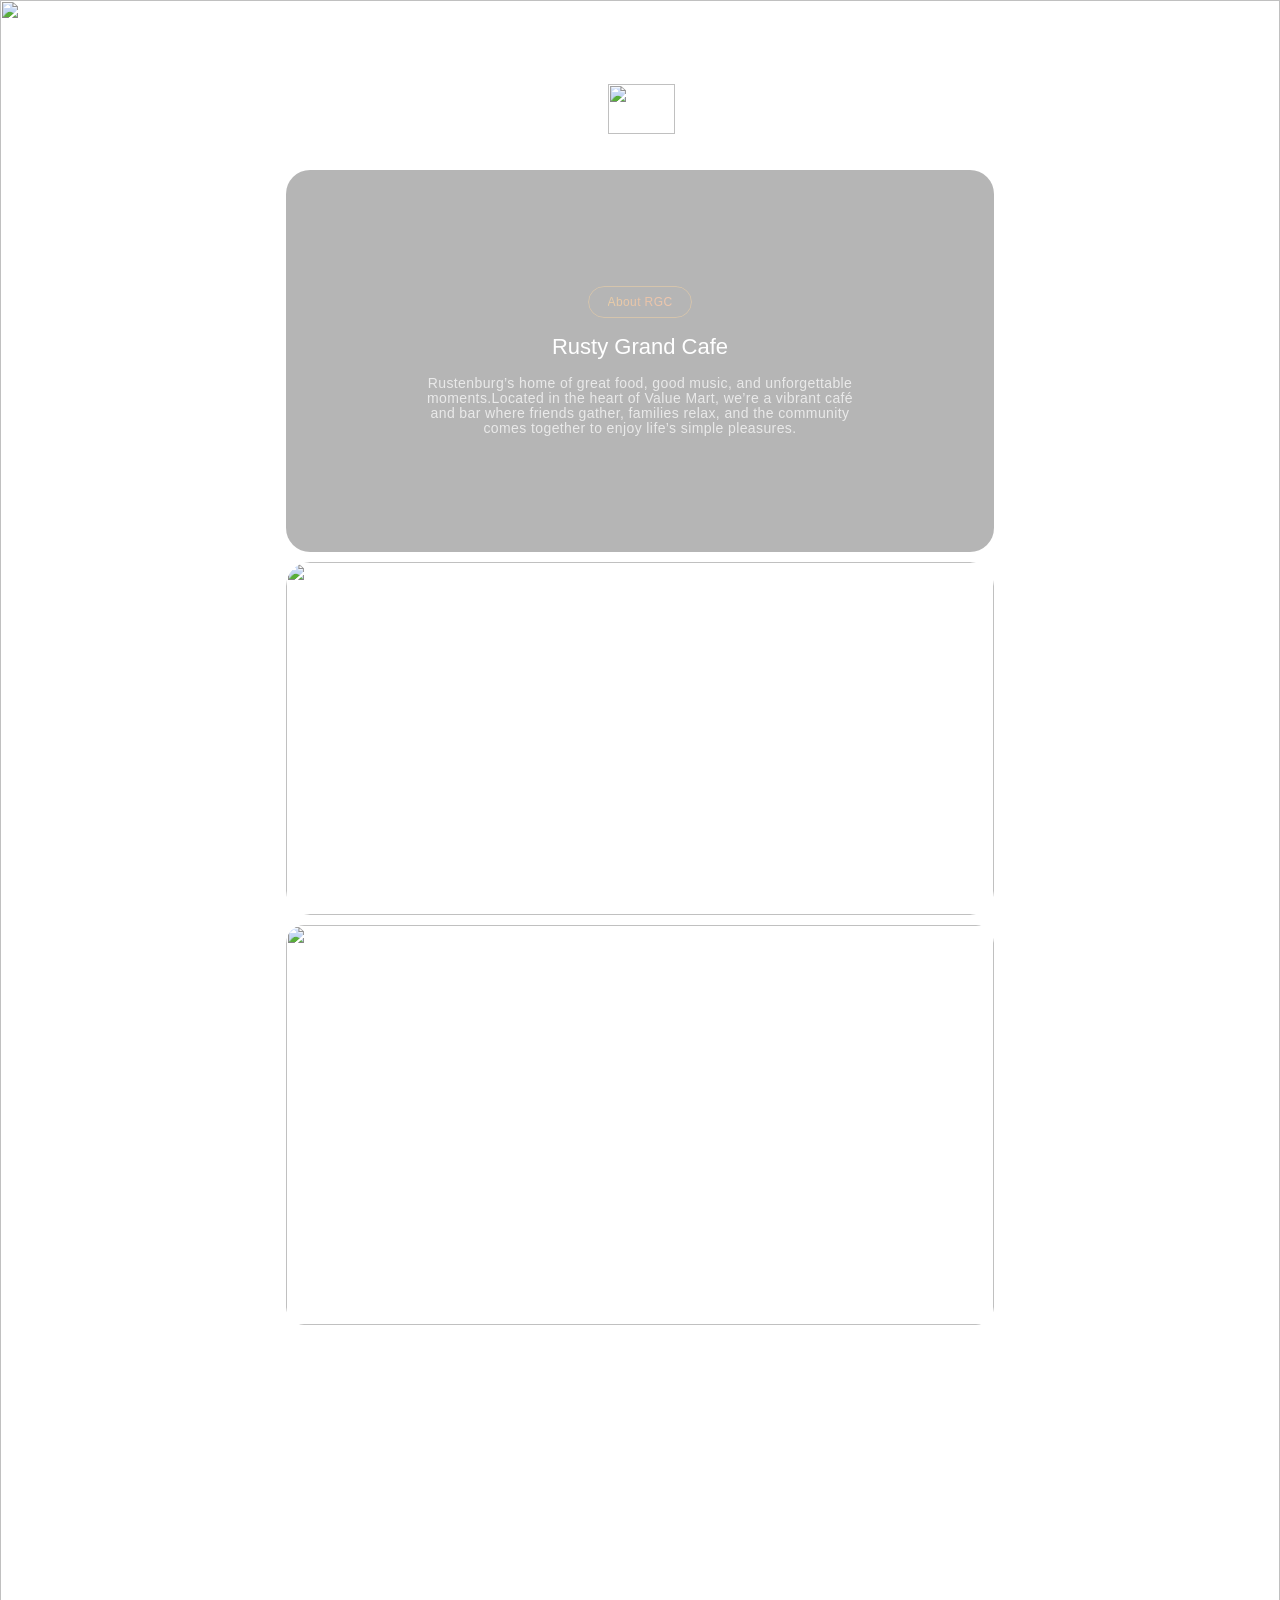
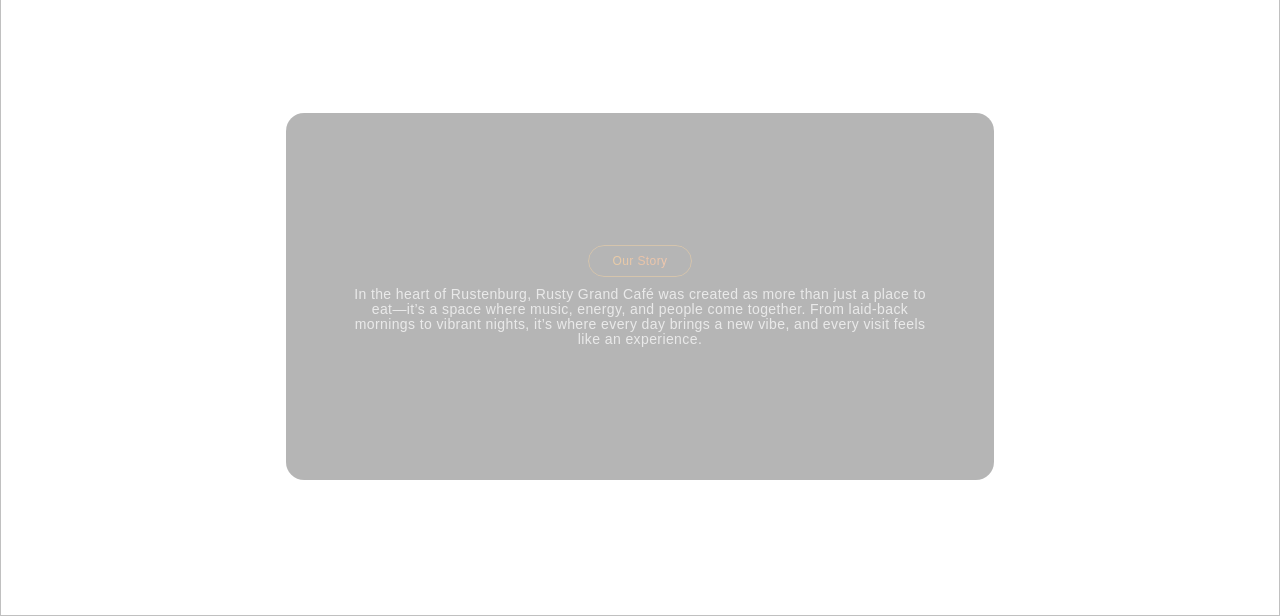
==== about.html @ b878362d "Add files via upload" ====
<!doctype html>

<html lang="en" data-redirect-timezone="1">
<head>
	<meta charset="utf-8">
	<meta name="viewport" content="width=device-width">
	<meta name="generator" content="Framer a050651">
	<title>Rusty Grand Café</title>
    <meta name="description" content="Rustenburg’s home of great food, good music, and unforgettable moments.Located in the heart of Value Mart, we’re a vibrant café and bar where friends gather, families relax, and the community comes together to enjoy life’s simple pleasures.">
    <meta name="framer-search-index" content="https://framerusercontent.com/sites/M6aXpltkErwi3m54allXg/searchIndex-IuMyEV20F8K5.json">
    <meta name="framer-search-index-fallback" content="https://framerusercontent.com/sites/M6aXpltkErwi3m54allXg/searchIndex-ZYEPnoAhbZRd.json">
    <link href="https://framerusercontent.com/images/py6aVZNFszxyDo7PPi8N2rwjhxU.jpg" rel="icon" media="(prefers-color-scheme: light)">
    <link href="https://framerusercontent.com/images/N10HQ5p6xTqUBL1CiSi0ve5fVg.png" rel="icon" media="(prefers-color-scheme: dark)">
    <link rel="apple-touch-icon" href="https://framerusercontent.com/images/N10HQ5p6xTqUBL1CiSi0ve5fVg.png">
    <meta property="og:type" content="website">
    <meta property="og:title" content="Rusty Grand Café">
    <meta property="og:description" content="Rustenburg’s home of great food, good music, and unforgettable moments.Located in the heart of Value Mart, we’re a vibrant café and bar where friends gather, families relax, and the community comes together to enjoy life’s simple pleasures.">
    <meta property="og:image" content="https://framerusercontent.com/images/9QU7h2jiCFfo2UvBV8MBQWt8Kc.png">
    <meta name="twitter:card" content="summary_large_image">
    <meta name="twitter:title" content="Rusty Grand Café">
    <meta name="twitter:description" content="Rustenburg’s home of great food, good music, and unforgettable moments.Located in the heart of Value Mart, we’re a vibrant café and bar where friends gather, families relax, and the community comes together to enjoy life’s simple pleasures.">
    <meta name="twitter:image" content="https://framerusercontent.com/images/9QU7h2jiCFfo2UvBV8MBQWt8Kc.png">
	
	
	<script>try{if(localStorage.getItem("__framer_force_showing_editorbar_since")){const n=document.createElement("link");n.rel="modulepreload";n.href="https://framer.com/edit/init.mjs";document.head.appendChild(n)}}catch(e){}</script>
	
    
	
  <style data-framer-font-css>
@font-face {
  font-family: 'Forum';
  font-style: normal;
  font-weight: 400;
  src: url(https://fonts.gstatic.com/s/forum/v19/6aey4Ky-Vb8Ew8IcOpIq3g.woff2) format('woff2');
  unicode-range: U+0460-052F, U+1C80-1C8A, U+20B4, U+2DE0-2DFF, U+A640-A69F, U+FE2E-FE2F;
}
@font-face {
  font-family: 'Forum';
  font-style: normal;
  font-weight: 400;
  src: url(https://fonts.gstatic.com/s/forum/v19/6aey4Ky-Vb8Ew8IVOpIq3g.woff2) format('woff2');
  unicode-range: U+0301, U+0400-045F, U+0490-0491, U+04B0-04B1, U+2116;
}
@font-face {
  font-family: 'Forum';
  font-style: normal;
  font-weight: 400;
  src: url(https://fonts.gstatic.com/s/forum/v19/6aey4Ky-Vb8Ew8IfOpIq3g.woff2) format('woff2');
  unicode-range: U+0100-02BA, U+02BD-02C5, U+02C7-02CC, U+02CE-02D7, U+02DD-02FF, U+0304, U+0308, U+0329, U+1D00-1DBF, U+1E00-1E9F, U+1EF2-1EFF, U+2020, U+20A0-20AB, U+20AD-20C0, U+2113, U+2C60-2C7F, U+A720-A7FF;
}
@font-face {
  font-family: 'Forum';
  font-style: normal;
  font-weight: 400;
  src: url(https://fonts.gstatic.com/s/forum/v19/6aey4Ky-Vb8Ew8IROpI.woff2) format('woff2');
  unicode-range: U+0000-00FF, U+0131, U+0152-0153, U+02BB-02BC, U+02C6, U+02DA, U+02DC, U+0304, U+0308, U+0329, U+2000-206F, U+20AC, U+2122, U+2191, U+2193, U+2212, U+2215, U+FEFF, U+FFFD;
}

@font-face { font-family: "BT Suave Regular"; src: url("https://framerusercontent.com/assets/NTOkhGrfJfvsvCjumEoEd2qdPN8.woff2"); font-display: swap; font-style: normal; font-weight: 400 }
@font-face { font-family: "Neue Montreal Regular"; src: url("https://framerusercontent.com/assets/EN0wrjjcgDdG3SMgxfEI19PNHRs.woff2"); font-display: swap; font-style: normal; font-weight: 400 }
@font-face { font-family: "Neue Montreal Light"; src: url("https://framerusercontent.com/assets/UW39FG9qDvGH8DLOCHCwswAMnkY.woff2"); font-display: swap; font-style: normal; font-weight: 300 }
@font-face { font-family: "Inter"; src: url("https://framerusercontent.com/assets/5vvr9Vy74if2I6bQbJvbw7SY1pQ.woff2"); font-display: swap; font-style: normal; font-weight: 400; unicode-range: U+0460-052F, U+1C80-1C88, U+20B4, U+2DE0-2DFF, U+A640-A69F, U+FE2E-FE2F }
@font-face { font-family: "Inter"; src: url("https://framerusercontent.com/assets/EOr0mi4hNtlgWNn9if640EZzXCo.woff2"); font-display: swap; font-style: normal; font-weight: 400; unicode-range: U+0301, U+0400-045F, U+0490-0491, U+04B0-04B1, U+2116 }
@font-face { font-family: "Inter"; src: url("https://framerusercontent.com/assets/Y9k9QrlZAqio88Klkmbd8VoMQc.woff2"); font-display: swap; font-style: normal; font-weight: 400; unicode-range: U+1F00-1FFF }
@font-face { font-family: "Inter"; src: url("https://framerusercontent.com/assets/OYrD2tBIBPvoJXiIHnLoOXnY9M.woff2"); font-display: swap; font-style: normal; font-weight: 400; unicode-range: U+0370-03FF }
@font-face { font-family: "Inter"; src: url("https://framerusercontent.com/assets/JeYwfuaPfZHQhEG8U5gtPDZ7WQ.woff2"); font-display: swap; font-style: normal; font-weight: 400; unicode-range: U+0100-024F, U+0259, U+1E00-1EFF, U+2020, U+20A0-20AB, U+20AD-20CF, U+2113, U+2C60-2C7F, U+A720-A7FF }
@font-face { font-family: "Inter"; src: url("https://framerusercontent.com/assets/GrgcKwrN6d3Uz8EwcLHZxwEfC4.woff2"); font-display: swap; font-style: normal; font-weight: 400; unicode-range: U+0000-00FF, U+0131, U+0152-0153, U+02BB-02BC, U+02C6, U+02DA, U+02DC, U+2000-206F, U+2070, U+2074-207E, U+2080-208E, U+20AC, U+2122, U+2191, U+2193, U+2212, U+2215, U+FEFF, U+FFFD }
@font-face { font-family: "Inter"; src: url("https://framerusercontent.com/assets/b6Y37FthZeALduNqHicBT6FutY.woff2"); font-display: swap; font-style: normal; font-weight: 400; unicode-range: U+0102-0103, U+0110-0111, U+0128-0129, U+0168-0169, U+01A0-01A1, U+01AF-01B0, U+1EA0-1EF9, U+20AB }
@font-face { font-family: "Inter"; src: url("https://framerusercontent.com/assets/vQyevYAyHtARFwPqUzQGpnDs.woff2"); font-display: swap; font-style: normal; font-weight: 400; unicode-range: U+0000-00FF, U+0131, U+0152-0153, U+02BB-02BC, U+02C6, U+02DA, U+02DC, U+2000-206F, U+2074, U+20AC, U+2122, U+2191, U+2193, U+2212, U+2215, U+FEFF, U+FFFD }
@font-face { font-family: "Inter"; src: url("https://framerusercontent.com/assets/5A3Ce6C9YYmCjpQx9M4inSaKU.woff2"); font-display: swap; font-style: normal; font-weight: 500; unicode-range: U+0460-052F, U+1C80-1C88, U+20B4, U+2DE0-2DFF, U+A640-A69F, U+FE2E-FE2F }
@font-face { font-family: "Inter"; src: url("https://framerusercontent.com/assets/Qx95Xyt0Ka3SGhinnbXIGpEIyP4.woff2"); font-display: swap; font-style: normal; font-weight: 500; unicode-range: U+0301, U+0400-045F, U+0490-0491, U+04B0-04B1, U+2116 }
@font-face { font-family: "Inter"; src: url("https://framerusercontent.com/assets/6mJuEAguuIuMog10gGvH5d3cl8.woff2"); font-display: swap; font-style: normal; font-weight: 500; unicode-range: U+1F00-1FFF }
@font-face { font-family: "Inter"; src: url("https://framerusercontent.com/assets/xYYWaj7wCU5zSQH0eXvSaS19wo.woff2"); font-display: swap; font-style: normal; font-weight: 500; unicode-range: U+0370-03FF }
@font-face { font-family: "Inter"; src: url("https://framerusercontent.com/assets/otTaNuNpVK4RbdlT7zDDdKvQBA.woff2"); font-display: swap; font-style: normal; font-weight: 500; unicode-range: U+0100-024F, U+0259, U+1E00-1EFF, U+2020, U+20A0-20AB, U+20AD-20CF, U+2113, U+2C60-2C7F, U+A720-A7FF }
@font-face { font-family: "Inter"; src: url("https://framerusercontent.com/assets/UjlFhCnUjxhNfep4oYBPqnEssyo.woff2"); font-display: swap; font-style: normal; font-weight: 500; unicode-range: U+0000-00FF, U+0131, U+0152-0153, U+02BB-02BC, U+02C6, U+02DA, U+02DC, U+2000-206F, U+2070, U+2074-207E, U+2080-208E, U+20AC, U+2122, U+2191, U+2193, U+2212, U+2215, U+FEFF, U+FFFD }
@font-face { font-family: "Inter"; src: url("https://framerusercontent.com/assets/DolVirEGb34pEXEp8t8FQBSK4.woff2"); font-display: swap; font-style: normal; font-weight: 500; unicode-range: U+0102-0103, U+0110-0111, U+0128-0129, U+0168-0169, U+01A0-01A1, U+01AF-01B0, U+1EA0-1EF9, U+20AB }
@font-face { font-family: "BT Suave Regular Placeholder"; src: local("Arial"); ascent-override: 126.91%; descent-override: 41.82%; line-gap-override: 0.00%; size-adjust: 82.97% }
@font-face { font-family: "Neue Montreal Regular Placeholder"; src: local("Arial"); ascent-override: 102.46%; descent-override: 23.64%; line-gap-override: 0.00%; size-adjust: 95.16% }
@font-face { font-family: "Neue Montreal Light Placeholder"; src: local("Arial"); ascent-override: 108.99%; descent-override: 25.56%; line-gap-override: 0.00%; size-adjust: 89.18% }
@font-face { font-family: "Inter Placeholder"; src: local("Arial"); ascent-override: 89.79%; descent-override: 22.36%; line-gap-override: 0.00%; size-adjust: 107.89% }</style>
	<link href="https://fonts.gstatic.com" rel="preconnect" crossorigin>
	
	<meta name="robots" content="max-image-preview:large"><style data-framer-breakpoint-css>@media(min-width: 1440px){.hidden-rzas5m{display:none!important}}@media(min-width: 810px) and (max-width: 1439.98px){.hidden-1sgb6b0{display:none!important}}@media(max-width: 809.98px){.hidden-rue7v4{display:none!important}}</style><style data-framer-css-ssr-minified data-framer-components="framer-lib-cursors-host framer-aFc1u framer-lib-combinedCSSRules PropertyOverrides framer-XdMTX framer-JUb2D framer-Qhp4e framer-A0CwO framer-tuz1S">html,body,#main{box-sizing:border-box;margin:0;padding:0}:root{-webkit-font-smoothing:antialiased;-moz-osx-font-smoothing:grayscale}*{box-sizing:border-box;-webkit-font-smoothing:inherit}h1,h2,h3,h4,h5,h6,p,figure{margin:0}body,input,textarea,select,button{font-family:sans-serif;font-size:12px}body{--token-02e747c0-37e6-408d-af14-bdab1de79c94:#f5d4a4;--token-0ff17182-36f6-4113-a435-a19ee7a021dd:#fff5e3;--token-1de56261-8587-4c45-a75a-6d7b10c7f58b:#ffffff1a;--token-414bc8b8-273d-4296-86d7-f1ff8124dc7b:#101010;--token-c1ed7d58-ccc9-403e-8e0e-32a0e7be7898:#fff;--token-69332a5f-57b2-4d2f-98d9-1322f1d4b8fd:#ffd65a}@supports (z-index:calc(infinity)){#__framer-badge-container{--infinity:infinity}}#__framer-badge-container{pointer-events:none;width:100%;z-index:calc(var(--infinity,2147480000));justify-content:flex-end;padding:20px;display:flex;position:fixed;bottom:0}@supports (background:-webkit-named-image(i)) and (not (grid-template-rows:subgrid)){body{--framer-will-change-override:transform}}@supports (background:-webkit-named-image(i)) and (not (position-area:top right)){body{--framer-will-change-filter-override:filter}}[data-framer-component-type=Text] div div span,[data-framer-component-type=Text] a div span,[data-framer-component-type=Text] span span span,[data-framer-component-type=Text] p span span,[data-framer-component-type=Text] h1 span span,[data-framer-component-type=Text] h2 span span,[data-framer-component-type=Text] h3 span span,[data-framer-component-type=Text] h4 span span,[data-framer-component-type=Text] h5 span span,[data-framer-component-type=Text] h6 span span,[data-framer-component-type=Text] a{font-family:var(--font-family);font-style:var(--font-style);font-weight:min(calc(var(--framer-font-weight-increase,0) + var(--font-weight,400)), 900);color:var(--text-color);letter-spacing:var(--letter-spacing);font-size:var(--font-size);text-transform:var(--text-transform);--text-decoration:var(--framer-text-decoration-style,solid) var(--framer-text-decoration,none) var(--framer-text-decoration-color,currentcolor) var(--framer-text-decoration-thickness,auto);--text-decoration-skip-ink:var(--framer-text-decoration-skip-ink);--text-underline-offset:var(--framer-text-decoration-offset);line-height:var(--line-height);--font-family:var(--framer-font-family);--font-style:var(--framer-font-style);--font-weight:var(--framer-font-weight);--text-color:var(--framer-text-color);--letter-spacing:var(--framer-letter-spacing);--font-size:var(--framer-font-size);--text-transform:var(--framer-text-transform);--line-height:var(--framer-line-height)}@supports not (color:color(display-p3 1 1 1)){p.framer-text,div.framer-text,h1.framer-text,h2.framer-text,h3.framer-text,h4.framer-text,h5.framer-text,h6.framer-text,li.framer-text,ol.framer-text,ul.framer-text,span.framer-text:not([data-text-fill]){color:var(--framer-blockquote-text-color-rgb,var(--framer-blockquote-text-color,var(--framer-text-color-rgb,var(--framer-text-color,#000))));-webkit-text-stroke-color:var(--framer-text-stroke-color-rgb,var(--framer-text-stroke-color,initial))}mark.framer-text{background-color:var(--framer-blockquote-text-background-color-rgb,var(--framer-blockquote-text-background-color,var(--framer-text-background-color-rgb,var(--framer-text-background-color,initial))))}}@supports not (color:color(display-p3 1 1 1)){code.framer-text,code.framer-text span.framer-text:not([data-text-fill]){color:var(--framer-blockquote-text-color-rgb,var(--framer-blockquote-text-color,var(--framer-code-text-color-rgb,var(--framer-code-text-color,var(--framer-text-color-rgb,var(--framer-text-color,#000))))))}}@supports not (color:color(display-p3 1 1 1)){a.framer-text,span.framer-text[data-nested-link]{color:var(--framer-link-text-color-rgb,var(--framer-link-text-color,var(--framer-blockquote-text-color-rgb,var(--framer-blockquote-text-color,var(--framer-text-color-rgb,var(--framer-text-color,#000))))));background-color:var(--framer-link-text-background-color-rgb,var(--framer-link-text-background-color,initial));-webkit-text-decoration-color:var(--framer-link-text-decoration-color-rgb,var(--framer-link-text-decoration-color,var(--framer-text-decoration-color-rgb,var(--framer-text-decoration-color,currentcolor))));text-decoration-color:var(--framer-link-text-decoration-color-rgb,var(--framer-link-text-decoration-color,var(--framer-text-decoration-color-rgb,var(--framer-text-decoration-color,currentcolor))))}}@supports not (color:color(display-p3 1 1 1)){code.framer-text a.framer-text,code.framer-text a.framer-text span.framer-text:not([data-text-fill]),code.framer-text span.framer-text[data-nested-link],code.framer-text span.framer-text[data-nested-link] span.framer-text:not([data-text-fill]){color:var(--framer-link-text-color-rgb,var(--framer-link-text-color,var(--framer-blockquote-text-color-rgb,var(--framer-blockquote-text-color,var(--framer-code-text-color-rgb,var(--framer-code-text-color,var(--framer-text-color-rgb,var(--framer-text-color,#000))))))))}}@supports not (color:color(display-p3 1 1 1)){a.framer-text:hover,span.framer-text[data-nested-link]:hover{color:var(--framer-link-hover-text-color-rgb,var(--framer-link-hover-text-color,var(--framer-link-text-color-rgb,var(--framer-link-text-color,var(--framer-blockquote-text-color-rgb,var(--framer-blockquote-text-color,var(--framer-text-color-rgb,var(--framer-text-color,#000))))))));background-color:var(--framer-link-hover-text-background-color-rgb,var(--framer-link-hover-text-background-color,var(--framer-link-text-background-color-rgb,var(--framer-link-text-background-color,var(--framer-text-background-color-rgb,var(--framer-text-background-color,initial))))));-webkit-text-decoration-color:var(--framer-link-hover-text-decoration-color-rgb,var(--framer-link-hover-text-decoration-color,var(--framer-link-text-decoration-color-rgb,var(--framer-link-text-decoration-color,var(--framer-text-decoration-color-rgb,var(--framer-text-decoration-color,currentcolor))))));text-decoration-color:var(--framer-link-hover-text-decoration-color-rgb,var(--framer-link-hover-text-decoration-color,var(--framer-link-text-decoration-color-rgb,var(--framer-link-text-decoration-color,var(--framer-text-decoration-color-rgb,var(--framer-text-decoration-color,currentcolor))))))}}@supports not (color:color(display-p3 1 1 1)){code.framer-text a.framer-text:hover,code.framer-text span.framer-text[data-nested-link]:hover{color:var(--framer-link-hover-text-color-rgb,var(--framer-link-hover-text-color,var(--framer-link-text-color-rgb,var(--framer-link-text-color,var(--framer-blockquote-text-color-rgb,var(--framer-blockquote-text-color,var(--framer-code-text-color-rgb,var(--framer-code-text-color,var(--framer-text-color-rgb,var(--framer-text-color,#000))))))))))}}@supports not (color:color(display-p3 1 1 1)){a.framer-text[data-framer-page-link-current],span.framer-text[data-framer-page-link-current]{color:var(--framer-link-current-text-color-rgb,var(--framer-link-current-text-color,var(--framer-link-text-color-rgb,var(--framer-link-text-color,var(--framer-text-color-rgb,var(--framer-text-color,#000))))));background-color:var(--framer-link-current-text-background-color-rgb,var(--framer-link-current-text-background-color,var(--framer-link-text-background-color-rgb,var(--framer-link-text-background-color,var(--framer-text-background-color-rgb,var(--framer-text-background-color,initial))))));-webkit-text-decoration-color:var(--framer-link-current-text-decoration-color-rgb,var(--framer-link-current-text-decoration-color,var(--framer-link-text-decoration-color-rgb,var(--framer-link-text-decoration-color,var(--framer-text-decoration-color-rgb,var(--framer-text-decoration-color,currentcolor))))));text-decoration-color:var(--framer-link-current-text-decoration-color-rgb,var(--framer-link-current-text-decoration-color,var(--framer-link-text-decoration-color-rgb,var(--framer-link-text-decoration-color,var(--framer-text-decoration-color-rgb,var(--framer-text-decoration-color,currentcolor))))))}}@supports not (color:color(display-p3 1 1 1)){code.framer-text a.framer-text[data-framer-page-link-current],code.framer-text a.framer-text[data-framer-page-link-current] span.framer-text:not([data-text-fill]),code.framer-text span.framer-text[data-framer-page-link-current],code.framer-text span.framer-text[data-framer-page-link-current] span.framer-text:not([data-text-fill]){color:var(--framer-link-current-text-color-rgb,var(--framer-link-current-text-color,var(--framer-link-text-color-rgb,var(--framer-link-text-color,var(--framer-code-text-color-rgb,var(--framer-code-text-color,var(--framer-text-color-rgb,var(--framer-text-color,#000))))))));background-color:var(--framer-link-current-text-background-color-rgb,var(--framer-link-current-text-background-color,var(--framer-link-text-background-color-rgb,var(--framer-link-text-background-color,var(--framer-text-background-color-rgb,var(--framer-text-background-color,initial))))))}}@supports not (color:color(display-p3 1 1 1)){a.framer-text[data-framer-page-link-current]:hover,span.framer-text[data-framer-page-link-current]:hover{color:var(--framer-link-hover-text-color-rgb,var(--framer-link-hover-text-color,var(--framer-link-current-text-color-rgb,var(--framer-link-current-text-color,var(--framer-link-text-color-rgb,var(--framer-link-text-color,var(--framer-code-text-color-rgb,var(--framer-code-text-color,var(--framer-text-color-rgb,var(--framer-text-color,#000))))))))));background-color:var(--framer-link-hover-text-background-color-rgb,var(--framer-link-hover-text-background-color,var(--framer-link-current-text-background-color-rgb,var(--framer-link-current-text-background-color,var(--framer-link-text-background-color-rgb,var(--framer-link-text-background-color,initial))))));-webkit-text-decoration-color:var(--framer-link-hover-text-decoration-color-rgb,var(--framer-link-hover-text-decoration-color,var(--framer-link-current-text-decoration-color-rgb,var(--framer-link-current-text-decoration-color,var(--framer-link-text-decoration-color-rgb,var(--framer-link-text-decoration-color,var(--framer-text-decoration-color-rgb,var(--framer-text-decoration-color,currentcolor))))))));text-decoration-color:var(--framer-link-hover-text-decoration-color-rgb,var(--framer-link-hover-text-decoration-color,var(--framer-link-current-text-decoration-color-rgb,var(--framer-link-current-text-decoration-color,var(--framer-link-text-decoration-color-rgb,var(--framer-link-text-decoration-color,var(--framer-text-decoration-color-rgb,var(--framer-text-decoration-color,currentcolor))))))))}}@supports not (color:color(display-p3 1 1 1)){code.framer-text a.framer-text[data-framer-page-link-current]:hover,code.framer-text a.framer-text[data-framer-page-link-current]:hover span.framer-text:not([data-text-fill]),code.framer-text span.framer-text[data-framer-page-link-current]:hover,code.framer-text span.framer-text[data-framer-page-link-current]:hover span.framer-text:not([data-text-fill]){color:var(--framer-link-hover-text-color-rgb,var(--framer-link-hover-text-color,var(--framer-link-current-text-color-rgb,var(--framer-link-current-text-color,var(--framer-link-text-color-rgb,var(--framer-link-text-color,var(--framer-code-text-color-rgb,var(--framer-code-text-color,var(--framer-text-color-rgb,var(--framer-text-color,#000))))))))));background-color:var(--framer-link-hover-text-background-color-rgb,var(--framer-link-hover-text-background-color,var(--framer-link-current-text-background-color-rgb,var(--framer-link-current-text-background-color,var(--framer-link-text-background-color-rgb,var(--framer-link-text-background-color,initial))))))}}[data-framer-component-type=Stack]:not([data-framer-generated])>*,[data-framer-component-type=Stack]:not([data-framer-generated])>[data-framer-component-type],NavigationContainer [data-framer-component-type=NavigationContainer]>*,[data-framer-component-type=NavigationContainer]>[data-framer-component-type]{position:relative}@supports not (overflow:clip){:root{--overflow-clip-fallback:hidden}}@supports (background:-webkit-named-image(i)) and (not (contain-intrinsic-size:inherit)){div.framer-text,p.framer-text,h1.framer-text,h2.framer-text,h3.framer-text,h4.framer-text,h5.framer-text,h6.framer-text,ol.framer-text,ul.framer-text,li.framer-text,blockquote.framer-text,.framer-text.framer-image{display:var(--text-truncation-display-inline-for-safari-16,revert)}div.framer-text:after,p.framer-text:after,h1.framer-text:after,h2.framer-text:after,h3.framer-text:after,h4.framer-text:after,h5.framer-text:after,h6.framer-text:after,ol.framer-text:after,ul.framer-text:after,li.framer-text:after,blockquote.framer-text:after,.framer-text.framer-image:after{content:var(--text-truncation-line-break-for-safari-16);white-space:pre}.framer-text.framer-text-module,.framer-text.framer-table-wrapper{display:var(--text-truncation-display-none-for-safari-16,revert)}p.framer-text[data-text-fill]{display:var(--text-truncation-display-inline-for-safari-16,inline-block)}}@supports (corner-shape:superellipse(2)){:root{--one-if-corner-shape-supported:1}}.framer-cursor-none,.framer-cursor-none *{cursor:none!important}.framer-pointer-events-none,.framer-pointer-events-none *{pointer-events:none!important}@supports (aspect-ratio:1){body{--framer-aspect-ratio-supported:auto}}.framer-aFc1u.framer-19q4rwy,.framer-aFc1u .framer-19q4rwy{display:block}.framer-aFc1u.framer-rzas5m{background-color:#fff;flex-flow:column;place-content:center flex-start;align-items:center;gap:0;width:1440px;height:min-content;padding:0;display:flex;position:relative;overflow:hidden}.framer-aFc1u .framer-a81a86{will-change:var(--framer-will-change-filter-override,filter);flex-flow:column;flex:none;place-content:center;align-items:center;gap:16px;width:100%;height:100vh;padding:80px 160px 120px;display:flex;position:relative;overflow:hidden}.framer-aFc1u .framer-clyfxc{--border-bottom-width:1px;--border-color:#ffffff91;--border-left-width:1px;--border-right-width:1px;--border-style:solid;--border-top-width:1px;-webkit-backdrop-filter:blur(6px);backdrop-filter:blur(6px);will-change:var(--framer-will-change-override,transform);background-color:#0000;border-radius:24px;flex-flow:row;flex:1 0 0;place-content:center;align-items:center;gap:10px;width:100%;max-width:1920px;height:1px;max-height:1080px;padding:16px;display:flex;position:relative;overflow:hidden}.framer-aFc1u .framer-1dmjj37{will-change:var(--framer-will-change-override,transform);border-radius:18px;flex-flow:column;flex:1 0 0;place-content:center;align-items:center;gap:10px;width:1px;height:100%;padding:0;display:flex;position:relative;overflow:hidden}.framer-aFc1u .framer-186g5by{-webkit-backdrop-filter:blur(6px);backdrop-filter:blur(6px);will-change:var(--framer-will-change-override,transform);background-color:#0000004a;border-radius:24px;flex-flow:column;flex:1 0 0;place-content:flex-start center;align-items:flex-start;gap:16px;width:100%;height:1px;padding:44px 16px;display:flex;position:relative;overflow:hidden}.framer-aFc1u .framer-4mnve2,.framer-aFc1u .framer-7fiy3n{--border-bottom-width:1px;--border-color:#f5d4a480;--border-left-width:1px;--border-right-width:1px;--border-style:solid;--border-top-width:1px;will-change:var(--framer-will-change-override,transform);border-radius:16px;flex-flow:row;flex:none;place-content:center;align-items:center;gap:10px;width:104px;height:min-content;padding:0;display:flex;position:relative;overflow:hidden}.framer-aFc1u .framer-10odgr1,.framer-aFc1u .framer-1ebvwm0{opacity:.8;white-space:pre;flex:none;width:auto;height:auto;position:relative}.framer-aFc1u .framer-1yw7xb2,.framer-aFc1u .framer-xc7yc2{--framer-link-text-color:#09f;--framer-link-text-decoration:underline;white-space:pre-wrap;word-break:break-word;word-wrap:break-word;z-index:1;flex:none;width:auto;max-width:100%;height:auto;position:relative}.framer-aFc1u .framer-1puj1wy,.framer-aFc1u .framer-hq404r{flex-flow:column;flex:none;place-content:center;align-items:center;gap:10px;width:100%;height:min-content;padding:0;display:flex;position:relative;overflow:hidden}.framer-aFc1u .framer-2wxy3j,.framer-aFc1u .framer-1321ztd{opacity:.7;white-space:pre-wrap;word-break:break-word;word-wrap:break-word;flex:none;width:100%;height:auto;position:relative}.framer-aFc1u .framer-ueju5j{-webkit-backdrop-filter:blur(6px);backdrop-filter:blur(6px);will-change:var(--framer-will-change-override,transform);border-radius:24px;flex-flow:column;flex:1 0 0;place-content:flex-start;align-items:flex-start;gap:16px;width:100%;height:1px;padding:44px 16px 16px;display:flex;position:relative;overflow:hidden}.framer-aFc1u .framer-16kq7h8-container{z-index:1;flex:none;width:101px;height:38px;position:absolute;bottom:8px;left:10px}.framer-aFc1u .framer-zqy1ud{will-change:var(--framer-will-change-override,transform);border-radius:18px;flex-flow:column;flex:1 0 0;place-content:flex-start flex-end;align-items:flex-start;gap:8px;width:1px;height:100%;padding:0 0 32px 32px;text-decoration:none;display:flex;position:relative;overflow:hidden}.framer-aFc1u .framer-d5feei{white-space:pre-wrap;word-break:break-word;word-wrap:break-word;flex:none;width:100%;height:auto;position:relative}.framer-aFc1u .framer-1ntvvwk{flex-flow:column;flex:1 0 0;place-content:center;align-items:center;gap:10px;width:1px;height:100%;padding:0;display:flex;position:relative;overflow:hidden}.framer-aFc1u .framer-1j7216,.framer-aFc1u .framer-12nmsbd{flex-flow:row;flex:1 0 0;place-content:center;align-items:center;gap:10px;width:100%;height:1px;padding:0;display:flex;position:relative;overflow:hidden}.framer-aFc1u .framer-190iq7a{will-change:var(--framer-will-change-override,transform);border-radius:18px;flex-flow:column;flex:1 0 0;place-content:center;align-items:center;gap:0;width:1px;height:100%;padding:0;display:flex;position:relative;overflow:hidden}.framer-aFc1u .framer-1uo1opl-container{flex:1 0 0;width:100%;height:1px;position:relative}.framer-aFc1u .framer-1yfwxs4,.framer-aFc1u .framer-9ikycl,.framer-aFc1u .framer-1sdxc5e{will-change:var(--framer-will-change-filter-override,filter);flex-flow:row;place-content:center;align-items:center;gap:10px;width:537px;height:543px;padding:0;display:flex;position:relative;overflow:hidden}.framer-aFc1u .framer-13h834-container{z-index:1;flex:none;width:132px;height:auto;position:absolute;bottom:8px;left:10px}.framer-aFc1u .framer-c7s3th{will-change:var(--framer-will-change-override,transform);background-color:#0000004a;border-radius:18px;flex-flow:column;flex:1 0 0;place-content:flex-start center;align-items:flex-start;gap:8px;width:1px;height:100%;padding:16px;display:flex;position:relative;overflow:hidden}.framer-aFc1u .framer-1wrn43n-container{flex:none;width:677px;height:58px;position:relative}.framer-aFc1u .framer-nl5nvv-container{z-index:1;flex:none;width:auto;height:33px;position:absolute;bottom:33px;left:51%;transform:translate(-50%)}.framer-aFc1u[data-border=true]:after,.framer-aFc1u [data-border=true]:after{content:"";border-width:var(--border-top-width,0) var(--border-right-width,0) var(--border-bottom-width,0) var(--border-left-width,0);border-color:var(--border-color,none);border-style:var(--border-style,none);box-sizing:border-box;border-radius:inherit;corner-shape:inherit;pointer-events:none;width:100%;height:100%;position:absolute;top:0;left:0}@media (max-width:809.98px){.framer-aFc1u.framer-rzas5m{width:390px}.framer-aFc1u .framer-a81a86{gap:46px;height:min-content;padding:0 160px 82px}.framer-aFc1u .framer-clyfxc{height:min-content;max-height:unset;flex-direction:column;flex:none;order:1;width:374px;padding:8px}.framer-aFc1u .framer-1dmjj37{flex:none;width:100%;height:594px}.framer-aFc1u .framer-186g5by,.framer-aFc1u .framer-c7s3th{align-content:center;align-items:center}.framer-aFc1u .framer-zqy1ud{flex:none;width:100%;height:440px}.framer-aFc1u .framer-1ntvvwk{flex:none;width:100%;height:min-content}.framer-aFc1u .framer-1j7216{flex:none;height:min-content}.framer-aFc1u .framer-190iq7a{height:min-content}.framer-aFc1u .framer-1uo1opl-container{flex:none;order:0;height:353px}.framer-aFc1u .framer-13h834-container{order:1}.framer-aFc1u .framer-12nmsbd{flex:none;height:346px}.framer-aFc1u .framer-hq404r{padding:16px}.framer-aFc1u .framer-1wrn43n-container{z-index:1;order:0;width:350px;position:sticky;top:32px}}@media (min-width:810px) and (max-width:1439.98px){.framer-aFc1u.framer-rzas5m{width:810px}.framer-aFc1u .framer-a81a86{height:min-content}.framer-aFc1u .framer-clyfxc{height:min-content;max-height:unset;flex-direction:column;flex:none;order:1;width:740px}.framer-aFc1u .framer-1dmjj37,.framer-aFc1u .framer-1ntvvwk{flex:none;width:100%;height:745px}.framer-aFc1u .framer-186g5by{align-content:center;align-items:center}.framer-aFc1u .framer-2wxy3j{width:445px}.framer-aFc1u .framer-zqy1ud{flex:none;width:100%;height:400px}.framer-aFc1u .framer-hq404r{padding:0 44px}.framer-aFc1u .framer-1wrn43n-container{order:0}}body{--framer-will-change-override:none}@supports (background:-webkit-named-image(i)) and (not (grid-template-rows:subgrid)){body{--framer-will-change-override:transform}}body{--framer-will-change-filter-override:none}@supports (background:-webkit-named-image(i)) and (not (position-area:top right)){body{--framer-will-change-filter-override:filter}}[data-framer-component-type]{position:absolute}[data-framer-component-type=Text]{cursor:inherit}[data-framer-component-text-autosized] *{white-space:pre}[data-framer-component-type=Text]>*{text-align:var(--framer-text-alignment,start)}[data-framer-component-type=Text] span span,[data-framer-component-type=Text] p span,[data-framer-component-type=Text] h1 span,[data-framer-component-type=Text] h2 span,[data-framer-component-type=Text] h3 span,[data-framer-component-type=Text] h4 span,[data-framer-component-type=Text] h5 span,[data-framer-component-type=Text] h6 span{display:block}[data-framer-component-type=Text] span span span,[data-framer-component-type=Text] p span span,[data-framer-component-type=Text] h1 span span,[data-framer-component-type=Text] h2 span span,[data-framer-component-type=Text] h3 span span,[data-framer-component-type=Text] h4 span span,[data-framer-component-type=Text] h5 span span,[data-framer-component-type=Text] h6 span span{display:unset}[data-framer-component-type=Text] div div span,[data-framer-component-type=Text] a div span,[data-framer-component-type=Text] span span span,[data-framer-component-type=Text] p span span,[data-framer-component-type=Text] h1 span span,[data-framer-component-type=Text] h2 span span,[data-framer-component-type=Text] h3 span span,[data-framer-component-type=Text] h4 span span,[data-framer-component-type=Text] h5 span span,[data-framer-component-type=Text] h6 span span,[data-framer-component-type=Text] a{font-family:var(--font-family);font-style:var(--font-style);font-weight:min(calc(var(--framer-font-weight-increase,0) + var(--font-weight,400)), 900);color:var(--text-color);letter-spacing:var(--letter-spacing);font-size:var(--font-size);text-transform:var(--text-transform);--text-decoration:var(--framer-text-decoration-style,solid) var(--framer-text-decoration,none) var(--framer-text-decoration-color,currentcolor) var(--framer-text-decoration-thickness,auto);--text-decoration-skip-ink:var(--framer-text-decoration-skip-ink);--text-underline-offset:var(--framer-text-decoration-offset);line-height:var(--line-height);--font-family:var(--framer-font-family);--font-style:var(--framer-font-style);--font-weight:var(--framer-font-weight);--text-color:var(--framer-text-color);--letter-spacing:var(--framer-letter-spacing);--font-size:var(--framer-font-size);--text-transform:var(--framer-text-transform);--line-height:var(--framer-line-height)}[data-framer-component-type=Text] a,[data-framer-component-type=Text] a div span,[data-framer-component-type=Text] a span span span,[data-framer-component-type=Text] a p span span,[data-framer-component-type=Text] a h1 span span,[data-framer-component-type=Text] a h2 span span,[data-framer-component-type=Text] a h3 span span,[data-framer-component-type=Text] a h4 span span,[data-framer-component-type=Text] a h5 span span,[data-framer-component-type=Text] a h6 span span{--font-family:var(--framer-link-font-family,var(--framer-font-family));--font-style:var(--framer-link-font-style,var(--framer-font-style));--font-weight:var(--framer-link-font-weight,var(--framer-font-weight));--text-color:var(--framer-link-text-color,var(--framer-text-color));--font-size:var(--framer-link-font-size,var(--framer-font-size));--text-transform:var(--framer-link-text-transform,var(--framer-text-transform));--text-decoration:var(--framer-link-text-decoration-style,var(--framer-text-decoration-style,solid)) var(--framer-link-text-decoration,var(--framer-text-decoration,none)) var(--framer-link-text-decoration-color,var(--framer-text-decoration-color,currentcolor)) var(--framer-link-text-decoration-thickness,var(--framer-text-decoration-thickness,auto));--text-decoration-skip-ink:var(--framer-link-text-decoration-skip-ink,var(--framer-text-decoration-skip-ink));--text-underline-offset:var(--framer-link-text-decoration-offset,var(--framer-text-decoration-offset))}[data-framer-component-type=Text] a:hover,[data-framer-component-type=Text] a div span:hover,[data-framer-component-type=Text] a span span span:hover,[data-framer-component-type=Text] a p span span:hover,[data-framer-component-type=Text] a h1 span span:hover,[data-framer-component-type=Text] a h2 span span:hover,[data-framer-component-type=Text] a h3 span span:hover,[data-framer-component-type=Text] a h4 span span:hover,[data-framer-component-type=Text] a h5 span span:hover,[data-framer-component-type=Text] a h6 span span:hover{--font-family:var(--framer-link-hover-font-family,var(--framer-link-font-family,var(--framer-font-family)));--font-style:var(--framer-link-hover-font-style,var(--framer-link-font-style,var(--framer-font-style)));--font-weight:var(--framer-link-hover-font-weight,var(--framer-link-font-weight,var(--framer-font-weight)));--text-color:var(--framer-link-hover-text-color,var(--framer-link-text-color,var(--framer-text-color)));--font-size:var(--framer-link-hover-font-size,var(--framer-link-font-size,var(--framer-font-size)));--text-transform:var(--framer-link-hover-text-transform,var(--framer-link-text-transform,var(--framer-text-transform)));--text-decoration:var(--framer-link-hover-text-decoration-style,var(--framer-link-text-decoration-style,var(--framer-text-decoration-style,solid))) var(--framer-link-hover-text-decoration,var(--framer-link-text-decoration,var(--framer-text-decoration,none))) var(--framer-link-hover-text-decoration-color,var(--framer-link-text-decoration-color,var(--framer-text-decoration-color,currentcolor))) var(--framer-link-hover-text-decoration-thickness,var(--framer-link-text-decoration-thickness,var(--framer-text-decoration-thickness,auto)));--text-decoration-skip-ink:var(--framer-link-hover-text-decoration-skip-ink,var(--framer-link-text-decoration-skip-ink,var(--framer-text-decoration-skip-ink)));--text-underline-offset:var(--framer-link-hover-text-decoration-offset,var(--framer-link-text-decoration-offset,var(--framer-text-decoration-offset)))}[data-framer-component-type=Text].isCurrent a,[data-framer-component-type=Text].isCurrent a div span,[data-framer-component-type=Text].isCurrent a span span span,[data-framer-component-type=Text].isCurrent a p span span,[data-framer-component-type=Text].isCurrent a h1 span span,[data-framer-component-type=Text].isCurrent a h2 span span,[data-framer-component-type=Text].isCurrent a h3 span span,[data-framer-component-type=Text].isCurrent a h4 span span,[data-framer-component-type=Text].isCurrent a h5 span span,[data-framer-component-type=Text].isCurrent a h6 span span{--font-family:var(--framer-link-current-font-family,var(--framer-link-font-family,var(--framer-font-family)));--font-style:var(--framer-link-current-font-style,var(--framer-link-font-style,var(--framer-font-style)));--font-weight:var(--framer-link-current-font-weight,var(--framer-link-font-weight,var(--framer-font-weight)));--text-color:var(--framer-link-current-text-color,var(--framer-link-text-color,var(--framer-text-color)));--font-size:var(--framer-link-current-font-size,var(--framer-link-font-size,var(--framer-font-size)));--text-transform:var(--framer-link-current-text-transform,var(--framer-link-text-transform,var(--framer-text-transform)));--text-decoration:var(--framer-link-current-text-decoration-style,var(--framer-link-text-decoration-style,var(--framer-text-decoration-style,solid))) var(--framer-link-current-text-decoration,var(--framer-link-text-decoration,var(--framer-text-decoration,none))) var(--framer-link-current-text-decoration-color,var(--framer-link-text-decoration-color,var(--framer-text-decoration-color,currentcolor))) var(--framer-link-current-text-decoration-thickness,var(--framer-link-text-decoration-thickness,var(--framer-text-decoration-thickness,auto)));--text-decoration-skip-ink:var(--framer-link-current-text-decoration-skip-ink,var(--framer-link-text-decoration-skip-ink,var(--framer-text-decoration-skip-ink)));--text-underline-offset:var(--framer-link-current-text-decoration-offset,var(--framer-link-text-decoration-offset,var(--framer-text-decoration-offset)))}[data-framer-component-type=RichTextContainer]{outline:none;flex-direction:column;flex-shrink:0;justify-content:flex-start;display:flex}p.framer-text,div.framer-text,figure.framer-text,h1.framer-text,h2.framer-text,h3.framer-text,h4.framer-text,h5.framer-text,h6.framer-text,ol.framer-text,ul.framer-text{margin:0;padding:0}p.framer-text,div.framer-text,h1.framer-text,h2.framer-text,h3.framer-text,h4.framer-text,h5.framer-text,h6.framer-text,li.framer-text,ol.framer-text,ul.framer-text,mark.framer-text,span.framer-text:not([data-text-fill]){font-family:var(--framer-font-family-preview,var(--framer-blockquote-font-family,var(--framer-font-family,Inter, Inter Placeholder, sans-serif)));font-style:var(--framer-font-style-preview,var(--framer-blockquote-font-style,var(--framer-font-style,normal)));font-weight:var(--framer-font-weight-preview,var(--framer-blockquote-font-weight,var(--framer-font-weight,400)));color:var(--framer-blockquote-text-color,var(--framer-text-color,#000));font-size:calc(var(--framer-blockquote-font-size,var(--framer-font-size,16px)) * var(--framer-font-size-scale,1));letter-spacing:var(--framer-blockquote-letter-spacing,var(--framer-letter-spacing,0));text-transform:var(--framer-blockquote-text-transform,var(--framer-text-transform,none));-webkit-text-decoration-line:var(--framer-blockquote-text-decoration,var(--framer-text-decoration,initial));text-decoration-line:var(--framer-blockquote-text-decoration,var(--framer-text-decoration,initial));-webkit-text-decoration-style:var(--framer-blockquote-text-decoration-style,var(--framer-text-decoration-style,initial));text-decoration-style:var(--framer-blockquote-text-decoration-style,var(--framer-text-decoration-style,initial));-webkit-text-decoration-color:var(--framer-blockquote-text-decoration-color,var(--framer-text-decoration-color,initial));text-decoration-color:var(--framer-blockquote-text-decoration-color,var(--framer-text-decoration-color,initial));text-decoration-thickness:var(--framer-blockquote-text-decoration-thickness,var(--framer-text-decoration-thickness,initial));text-decoration-skip-ink:var(--framer-blockquote-text-decoration-skip-ink,var(--framer-text-decoration-skip-ink,initial));text-underline-offset:var(--framer-blockquote-text-decoration-offset,var(--framer-text-decoration-offset,initial));line-height:var(--framer-blockquote-line-height,var(--framer-line-height,1.2em));text-align:var(--framer-blockquote-text-alignment,var(--framer-text-alignment,start));-webkit-text-stroke-width:var(--framer-text-stroke-width,initial);-webkit-text-stroke-color:var(--framer-text-stroke-color,initial);-moz-font-feature-settings:var(--framer-font-open-type-features,initial);-webkit-font-feature-settings:var(--framer-font-open-type-features,initial);font-feature-settings:var(--framer-font-open-type-features,initial);font-variation-settings:var(--framer-font-variation-axes-preview,var(--framer-font-variation-axes,normal));text-wrap:var(--framer-text-wrap-override,var(--framer-text-wrap))}mark.framer-text,p.framer-text,div.framer-text,h1.framer-text,h2.framer-text,h3.framer-text,h4.framer-text,h5.framer-text,h6.framer-text,li.framer-text,ol.framer-text,ul.framer-text{background-color:var(--framer-blockquote-text-background-color,var(--framer-text-background-color,initial));border-radius:var(--framer-blockquote-text-background-radius,var(--framer-text-background-radius,initial));corner-shape:var(--framer-blockquote-text-background-corner-shape,var(--framer-text-background-corner-shape,initial));padding:var(--framer-blockquote-text-background-padding,var(--framer-text-background-padding,initial))}@supports not (color:color(display-p3 1 1 1)){p.framer-text,div.framer-text,h1.framer-text,h2.framer-text,h3.framer-text,h4.framer-text,h5.framer-text,h6.framer-text,li.framer-text,ol.framer-text,ul.framer-text,span.framer-text:not([data-text-fill]){color:var(--framer-blockquote-text-color-rgb,var(--framer-blockquote-text-color,var(--framer-text-color-rgb,var(--framer-text-color,#000))));-webkit-text-stroke-color:var(--framer-text-stroke-color-rgb,var(--framer-text-stroke-color,initial))}mark.framer-text{background-color:var(--framer-blockquote-text-background-color-rgb,var(--framer-blockquote-text-background-color,var(--framer-text-background-color-rgb,var(--framer-text-background-color,initial))))}}.framer-fit-text .framer-text{white-space:nowrap;white-space-collapse:preserve}strong.framer-text{font-family:var(--framer-blockquote-font-family-bold,var(--framer-font-family-bold));font-style:var(--framer-blockquote-font-style-bold,var(--framer-font-style-bold));font-weight:var(--framer-blockquote-font-weight-bold,var(--framer-font-weight-bold,bolder));font-variation-settings:var(--framer-blockquote-font-variation-axes-bold,var(--framer-font-variation-axes-bold))}em.framer-text{font-family:var(--framer-blockquote-font-family-italic,var(--framer-font-family-italic));font-style:var(--framer-blockquote-font-style-italic,var(--framer-font-style-italic,italic));font-weight:var(--framer-blockquote-font-weight-italic,var(--framer-font-weight-italic));font-variation-settings:var(--framer-blockquote-font-variation-axes-italic,var(--framer-font-variation-axes-italic))}em.framer-text>strong.framer-text{font-family:var(--framer-blockquote-font-family-bold-italic,var(--framer-font-family-bold-italic));font-style:var(--framer-blockquote-font-style-bold-italic,var(--framer-font-style-bold-italic,italic));font-weight:var(--framer-blockquote-font-weight-bold-italic,var(--framer-font-weight-bold-italic,bolder));font-variation-settings:var(--framer-blockquote-font-variation-axes-bold-italic,var(--framer-font-variation-axes-bold-italic))}p.framer-text:not(:first-child),div.framer-text:not(:first-child),h1.framer-text:not(:first-child),h2.framer-text:not(:first-child),h3.framer-text:not(:first-child),h4.framer-text:not(:first-child),h5.framer-text:not(:first-child),h6.framer-text:not(:first-child),ol.framer-text:not(:first-child),ul.framer-text:not(:first-child),blockquote.framer-text:not(:first-child),table.framer-text:not(:first-child),figure.framer-text:not(:first-child),.framer-image.framer-text:not(:first-child){margin-top:var(--framer-blockquote-paragraph-spacing,var(--framer-paragraph-spacing,0))}li.framer-text>ul.framer-text:nth-child(2),li.framer-text>ol.framer-text:nth-child(2){margin-top:0}.framer-text[data-text-fill]{-webkit-text-fill-color:transparent;padding:max(0em, calc(calc(1.3em - var(--framer-blockquote-line-height,var(--framer-line-height,1.3em))) / 2));margin:min(0em, calc(calc(1.3em - var(--framer-blockquote-line-height,var(--framer-line-height,1.3em))) / -2));-webkit-background-clip:text;background-clip:text;display:inline-block}code.framer-text,code.framer-text span.framer-text:not([data-text-fill]){font-family:var(--framer-code-font-family,var(--framer-font-family,Inter, Inter Placeholder, sans-serif));font-style:var(--framer-blockquote-font-style,var(--framer-code-font-style,var(--framer-font-style,normal)));font-weight:var(--framer-blockquote-font-weight,var(--framer-code-font-weight,var(--framer-font-weight,400)));color:var(--framer-blockquote-text-color,var(--framer-code-text-color,var(--framer-text-color,#000)));font-size:calc(var(--framer-blockquote-font-size,var(--framer-font-size,16px)) * var(--framer-font-size-scale,1));letter-spacing:var(--framer-blockquote-letter-spacing,var(--framer-letter-spacing,0));line-height:var(--framer-blockquote-line-height,var(--framer-line-height,1.2em))}@supports not (color:color(display-p3 1 1 1)){code.framer-text,code.framer-text span.framer-text:not([data-text-fill]){color:var(--framer-blockquote-text-color-rgb,var(--framer-blockquote-text-color,var(--framer-code-text-color-rgb,var(--framer-code-text-color,var(--framer-text-color-rgb,var(--framer-text-color,#000))))))}}blockquote.framer-text{unicode-bidi:initial;margin-block-start:initial;margin-block-end:initial;margin-inline-start:initial;margin-inline-end:initial}a.framer-text,a.framer-text span.framer-text:not([data-text-fill]),span.framer-text[data-nested-link],span.framer-text[data-nested-link] span.framer-text:not([data-text-fill]){color:inherit;font-family:var(--framer-font-family-preview,var(--framer-link-font-family,var(--framer-blockquote-font-family,var(--framer-font-family,Inter, Inter Placeholder, sans-serif))));font-style:var(--framer-font-style-preview,var(--framer-link-font-style,var(--framer-blockquote-font-style,var(--framer-font-style,normal))));font-weight:var(--framer-font-weight-preview,var(--framer-link-font-weight,var(--framer-blockquote-font-weight,var(--framer-font-weight,400))));font-size:calc(var(--framer-blockquote-font-size,var(--framer-font-size,16px)) * var(--framer-font-size-scale,1));text-transform:var(--framer-link-text-transform,var(--framer-blockquote-text-transform,var(--framer-text-transform,none)));cursor:var(--framer-custom-cursors,pointer);background-color:initial;border-radius:var(--framer-link-text-background-radius,initial);corner-shape:var(--framer-link-text-background-corner-shape,initial);padding:var(--framer-link-text-background-padding,initial)}a.framer-text,span.framer-text[data-nested-link]{color:var(--framer-link-text-color,var(--framer-blockquote-text-color,var(--framer-text-color,#000)));-webkit-text-decoration-line:var(--framer-link-text-decoration,var(--framer-blockquote-text-decoration,var(--framer-text-decoration,initial)));text-decoration-line:var(--framer-link-text-decoration,var(--framer-blockquote-text-decoration,var(--framer-text-decoration,initial)));-webkit-text-decoration-style:var(--framer-link-text-decoration-style,var(--framer-blockquote-text-decoration-style,var(--framer-text-decoration-style,initial)));text-decoration-style:var(--framer-link-text-decoration-style,var(--framer-blockquote-text-decoration-style,var(--framer-text-decoration-style,initial)));-webkit-text-decoration-color:var(--framer-link-text-decoration-color,var(--framer-blockquote-text-decoration-color,var(--framer-text-decoration-color,initial)));text-decoration-color:var(--framer-link-text-decoration-color,var(--framer-blockquote-text-decoration-color,var(--framer-text-decoration-color,initial)));text-decoration-thickness:var(--framer-link-text-decoration-thickness,var(--framer-blockquote-text-decoration-thickness,var(--framer-text-decoration-thickness,initial)));text-decoration-skip-ink:var(--framer-link-text-decoration-skip-ink,var(--framer-blockquote-text-decoration-skip-ink,var(--framer-text-decoration-skip-ink,initial)));text-underline-offset:var(--framer-link-text-decoration-offset,var(--framer-blockquote-text-decoration-offset,var(--framer-text-decoration-offset,initial)));background-color:var(--framer-link-text-background-color,initial)}@supports not (color:color(display-p3 1 1 1)){a.framer-text,span.framer-text[data-nested-link]{color:var(--framer-link-text-color-rgb,var(--framer-link-text-color,var(--framer-blockquote-text-color-rgb,var(--framer-blockquote-text-color,var(--framer-text-color-rgb,var(--framer-text-color,#000))))));background-color:var(--framer-link-text-background-color-rgb,var(--framer-link-text-background-color,initial));-webkit-text-decoration-color:var(--framer-link-text-decoration-color-rgb,var(--framer-link-text-decoration-color,var(--framer-text-decoration-color-rgb,var(--framer-text-decoration-color,currentcolor))));text-decoration-color:var(--framer-link-text-decoration-color-rgb,var(--framer-link-text-decoration-color,var(--framer-text-decoration-color-rgb,var(--framer-text-decoration-color,currentcolor))))}}code.framer-text a.framer-text,code.framer-text a.framer-text span.framer-text:not([data-text-fill]),code.framer-text span.framer-text[data-nested-link],code.framer-text span.framer-text[data-nested-link] span.framer-text:not([data-text-fill]){font-family:var(--framer-code-font-family,var(--framer-font-family,Inter, Inter Placeholder, sans-serif));font-style:var(--framer-blockquote-font-style,var(--framer-code-font-style,var(--framer-font-style,normal)));font-weight:var(--framer-blockquote-font-weight,var(--framer-code-font-weight,var(--framer-font-weight,400)));color:inherit;font-size:calc(var(--framer-blockquote-font-size,var(--framer-font-size,16px)) * var(--framer-font-size-scale,1))}code.framer-text a.framer-text,code.framer-text span.framer-text[data-nested-link]{color:var(--framer-link-text-color,var(--framer-blockquote-text-color,var(--framer-code-text-color,var(--framer-text-color,#000))))}@supports not (color:color(display-p3 1 1 1)){code.framer-text a.framer-text,code.framer-text a.framer-text span.framer-text:not([data-text-fill]),code.framer-text span.framer-text[data-nested-link],code.framer-text span.framer-text[data-nested-link] span.framer-text:not([data-text-fill]){color:var(--framer-link-text-color-rgb,var(--framer-link-text-color,var(--framer-blockquote-text-color-rgb,var(--framer-blockquote-text-color,var(--framer-code-text-color-rgb,var(--framer-code-text-color,var(--framer-text-color-rgb,var(--framer-text-color,#000))))))))}}a.framer-text:hover,a.framer-text:hover span.framer-text:not([data-text-fill]),span.framer-text[data-nested-link]:hover,span.framer-text[data-nested-link]:hover span.framer-text:not([data-text-fill]){font-family:var(--framer-font-family-preview,var(--framer-link-hover-font-family,var(--framer-link-font-family,var(--framer-blockquote-font-family,var(--framer-font-family,Inter, Inter Placeholder, sans-serif)))));font-style:var(--framer-font-style-preview,var(--framer-link-hover-font-style,var(--framer-link-font-style,var(--framer-blockquote-font-style,var(--framer-font-style,normal)))));font-weight:var(--framer-font-weight-preview,var(--framer-link-hover-font-weight,var(--framer-link-font-weight,var(--framer-blockquote-font-weight,var(--framer-font-weight,400)))));font-size:calc(var(--framer-link-hover-font-size,var(--framer-blockquote-font-size,var(--framer-font-size,16px))) * var(--framer-font-size-scale,1));text-transform:var(--framer-link-hover-text-transform,var(--framer-link-text-transform,var(--framer-blockquote-text-transform,var(--framer-text-transform,none))));border-radius:var(--framer-link-hover-text-background-radius,var(--framer-link-text-background-radius,var(--framer-text-background-radius,initial)));corner-shape:var(--framer-link-hover-text-background-corner-shape,var(--framer-link-text-background-corner-shape,var(--framer-text-background-corner-shape,initial)));padding:var(--framer-link-hover-text-background-padding,var(--framer-link-text-background-padding,var(--framer-text-background-padding,initial)))}a.framer-text:hover,span.framer-text[data-nested-link]:hover{color:var(--framer-link-hover-text-color,var(--framer-link-text-color,var(--framer-blockquote-text-color,var(--framer-text-color,#000))));-webkit-text-decoration-line:var(--framer-link-hover-text-decoration,var(--framer-link-text-decoration,var(--framer-blockquote-text-decoration,var(--framer-text-decoration,initial))));text-decoration-line:var(--framer-link-hover-text-decoration,var(--framer-link-text-decoration,var(--framer-blockquote-text-decoration,var(--framer-text-decoration,initial))));-webkit-text-decoration-style:var(--framer-link-hover-text-decoration-style,var(--framer-link-text-decoration-style,var(--framer-blockquote-text-decoration-style,var(--framer-text-decoration-style,initial))));text-decoration-style:var(--framer-link-hover-text-decoration-style,var(--framer-link-text-decoration-style,var(--framer-blockquote-text-decoration-style,var(--framer-text-decoration-style,initial))));-webkit-text-decoration-color:var(--framer-link-hover-text-decoration-color,var(--framer-link-text-decoration-color,var(--framer-blockquote-text-decoration-color,var(--framer-text-decoration-color,initial))));text-decoration-color:var(--framer-link-hover-text-decoration-color,var(--framer-link-text-decoration-color,var(--framer-blockquote-text-decoration-color,var(--framer-text-decoration-color,initial))));text-decoration-thickness:var(--framer-link-hover-text-decoration-thickness,var(--framer-link-text-decoration-thickness,var(--framer-blockquote-text-decoration-thickness,var(--framer-text-decoration-thickness,initial))));text-decoration-skip-ink:var(--framer-link-hover-text-decoration-skip-ink,var(--framer-link-text-decoration-skip-ink,var(--framer-blockquote-text-decoration-skip-ink,var(--framer-text-decoration-skip-ink,initial))));text-underline-offset:var(--framer-link-hover-text-decoration-offset,var(--framer-link-text-decoration-offset,var(--framer-blockquote-text-decoration-offset,var(--framer-text-decoration-offset,initial))));background-color:var(--framer-link-hover-text-background-color,var(--framer-link-text-background-color,var(--framer-text-background-color,initial)))}@supports not (color:color(display-p3 1 1 1)){a.framer-text:hover,span.framer-text[data-nested-link]:hover{color:var(--framer-link-hover-text-color-rgb,var(--framer-link-hover-text-color,var(--framer-link-text-color-rgb,var(--framer-link-text-color,var(--framer-blockquote-text-color-rgb,var(--framer-blockquote-text-color,var(--framer-text-color-rgb,var(--framer-text-color,#000))))))));background-color:var(--framer-link-hover-text-background-color-rgb,var(--framer-link-hover-text-background-color,var(--framer-link-text-background-color-rgb,var(--framer-link-text-background-color,var(--framer-text-background-color-rgb,var(--framer-text-background-color,initial))))));-webkit-text-decoration-color:var(--framer-link-hover-text-decoration-color-rgb,var(--framer-link-hover-text-decoration-color,var(--framer-link-text-decoration-color-rgb,var(--framer-link-text-decoration-color,var(--framer-text-decoration-color-rgb,var(--framer-text-decoration-color,currentcolor))))));text-decoration-color:var(--framer-link-hover-text-decoration-color-rgb,var(--framer-link-hover-text-decoration-color,var(--framer-link-text-decoration-color-rgb,var(--framer-link-text-decoration-color,var(--framer-text-decoration-color-rgb,var(--framer-text-decoration-color,currentcolor))))))}}code.framer-text a.framer-text:hover,code.framer-text span.framer-text[data-nested-link]:hover{color:var(--framer-link-hover-text-color,var(--framer-link-text-color,var(--framer-blockquote-text-color,var(--framer-code-text-color,var(--framer-text-color,#000)))))}@supports not (color:color(display-p3 1 1 1)){code.framer-text a.framer-text:hover,code.framer-text span.framer-text[data-nested-link]:hover{color:var(--framer-link-hover-text-color-rgb,var(--framer-link-hover-text-color,var(--framer-link-text-color-rgb,var(--framer-link-text-color,var(--framer-blockquote-text-color-rgb,var(--framer-blockquote-text-color,var(--framer-code-text-color-rgb,var(--framer-code-text-color,var(--framer-text-color-rgb,var(--framer-text-color,#000))))))))))}}a.framer-text[data-framer-page-link-current],a.framer-text[data-framer-page-link-current] span.framer-text:not([data-text-fill]),span.framer-text[data-framer-page-link-current],span.framer-text[data-framer-page-link-current] span.framer-text:not([data-text-fill]){font-family:var(--framer-font-family-preview,var(--framer-link-current-font-family,var(--framer-link-font-family,var(--framer-font-family,Inter, Inter Placeholder, sans-serif))));font-style:var(--framer-font-style-preview,var(--framer-link-current-font-style,var(--framer-link-font-style,var(--framer-font-style,normal))));font-weight:var(--framer-font-weight-preview,var(--framer-link-current-font-weight,var(--framer-link-font-weight,var(--framer-font-weight,400))));font-size:calc(var(--framer-link-current-font-size,var(--framer-link-font-size,var(--framer-font-size,16px))) * var(--framer-font-size-scale,1));text-transform:var(--framer-link-current-text-transform,var(--framer-link-text-transform,var(--framer-text-transform,none)));border-radius:var(--framer-link-current-text-background-radius,var(--framer-link-text-background-radius,initial));corner-shape:var(--framer-link-current-text-background-corner-shape,var(--framer-link-text-background-corner-shape,initial));padding:var(--framer-link-current-text-background-padding,var(--framer-link-text-background-padding,initial))}a.framer-text[data-framer-page-link-current],span.framer-text[data-framer-page-link-current]{color:var(--framer-link-current-text-color,var(--framer-link-text-color,var(--framer-text-color,#000)));-webkit-text-decoration-line:var(--framer-link-current-text-decoration,var(--framer-link-text-decoration,var(--framer-text-decoration,initial)));text-decoration-line:var(--framer-link-current-text-decoration,var(--framer-link-text-decoration,var(--framer-text-decoration,initial)));-webkit-text-decoration-style:var(--framer-link-current-text-decoration-style,var(--framer-link-text-decoration-style,var(--framer-text-decoration-style,initial)));text-decoration-style:var(--framer-link-current-text-decoration-style,var(--framer-link-text-decoration-style,var(--framer-text-decoration-style,initial)));-webkit-text-decoration-color:var(--framer-link-current-text-decoration-color,var(--framer-link-text-decoration-color,var(--framer-text-decoration-color,initial)));text-decoration-color:var(--framer-link-current-text-decoration-color,var(--framer-link-text-decoration-color,var(--framer-text-decoration-color,initial)));text-decoration-thickness:var(--framer-link-current-text-decoration-thickness,var(--framer-link-text-decoration-thickness,var(--framer-text-decoration-thickness,initial)));text-decoration-skip-ink:var(--framer-link-current-text-decoration-skip-ink,var(--framer-link-text-decoration-skip-ink,var(--framer-text-decoration-skip-ink,initial)));text-underline-offset:var(--framer-link-current-text-decoration-offset,var(--framer-link-text-decoration-offset,var(--framer-text-decoration-offset,initial)));background-color:var(--framer-link-current-text-background-color,var(--framer-link-text-background-color,var(--framer-text-background-color,initial)))}@supports not (color:color(display-p3 1 1 1)){a.framer-text[data-framer-page-link-current],span.framer-text[data-framer-page-link-current]{color:var(--framer-link-current-text-color-rgb,var(--framer-link-current-text-color,var(--framer-link-text-color-rgb,var(--framer-link-text-color,var(--framer-text-color-rgb,var(--framer-text-color,#000))))));background-color:var(--framer-link-current-text-background-color-rgb,var(--framer-link-current-text-background-color,var(--framer-link-text-background-color-rgb,var(--framer-link-text-background-color,var(--framer-text-background-color-rgb,var(--framer-text-background-color,initial))))));-webkit-text-decoration-color:var(--framer-link-current-text-decoration-color-rgb,var(--framer-link-current-text-decoration-color,var(--framer-link-text-decoration-color-rgb,var(--framer-link-text-decoration-color,var(--framer-text-decoration-color-rgb,var(--framer-text-decoration-color,currentcolor))))));text-decoration-color:var(--framer-link-current-text-decoration-color-rgb,var(--framer-link-current-text-decoration-color,var(--framer-link-text-decoration-color-rgb,var(--framer-link-text-decoration-color,var(--framer-text-decoration-color-rgb,var(--framer-text-decoration-color,currentcolor))))))}}code.framer-text a.framer-text[data-framer-page-link-current],code.framer-text a.framer-text[data-framer-page-link-current] span.framer-text:not([data-text-fill]),code.framer-text span.framer-text[data-framer-page-link-current],code.framer-text span.framer-text[data-framer-page-link-current] span.framer-text:not([data-text-fill]){font-family:var(--framer-code-font-family,var(--framer-font-family,Inter, Inter Placeholder, sans-serif));font-style:var(--framer-code-font-style,var(--framer-font-style,normal));font-weight:var(--framer-code-font-weight,var(--framer-font-weight,400));color:inherit;font-size:calc(var(--framer-link-current-font-size,var(--framer-link-font-size,var(--framer-font-size,16px))) * var(--framer-font-size-scale,1))}code.framer-text a.framer-text[data-framer-page-link-current],code.framer-text span.framer-text[data-framer-page-link-current]{color:var(--framer-link-current-text-color,var(--framer-link-text-color,var(--framer-code-text-color,var(--framer-text-color,#000))))}@supports not (color:color(display-p3 1 1 1)){code.framer-text a.framer-text[data-framer-page-link-current],code.framer-text a.framer-text[data-framer-page-link-current] span.framer-text:not([data-text-fill]),code.framer-text span.framer-text[data-framer-page-link-current],code.framer-text span.framer-text[data-framer-page-link-current] span.framer-text:not([data-text-fill]){color:var(--framer-link-current-text-color-rgb,var(--framer-link-current-text-color,var(--framer-link-text-color-rgb,var(--framer-link-text-color,var(--framer-code-text-color-rgb,var(--framer-code-text-color,var(--framer-text-color-rgb,var(--framer-text-color,#000))))))));background-color:var(--framer-link-current-text-background-color-rgb,var(--framer-link-current-text-background-color,var(--framer-link-text-background-color-rgb,var(--framer-link-text-background-color,var(--framer-text-background-color-rgb,var(--framer-text-background-color,initial))))))}}a.framer-text[data-framer-page-link-current]:hover,a.framer-text[data-framer-page-link-current]:hover span.framer-text:not([data-text-fill]),span.framer-text[data-framer-page-link-current]:hover,span.framer-text[data-framer-page-link-current]:hover span.framer-text:not([data-text-fill]){color:inherit;font-family:var(--framer-font-family-preview,var(--framer-link-hover-font-family,var(--framer-link-current-font-family,var(--framer-link-font-family,var(--framer-font-family,Inter, Inter Placeholder, sans-serif)))));font-style:var(--framer-font-style-preview,var(--framer-link-hover-font-style,var(--framer-link-current-font-style,var(--framer-link-font-style,var(--framer-font-style,normal)))));font-weight:var(--framer-font-weight-preview,var(--framer-link-hover-font-weight,var(--framer-link-current-font-weight,var(--framer-link-font-weight,var(--framer-font-weight,400)))));font-size:calc(var(--framer-link-hover-font-size,var(--framer-link-current-font-size,var(--framer-link-font-size,var(--framer-font-size,16px)))) * var(--framer-font-size-scale,1));text-transform:var(--framer-link-hover-text-transform,var(--framer-link-current-text-transform,var(--framer-link-text-transform,var(--framer-text-transform,none))));border-radius:var(--framer-link-hover-text-background-radius,var(--framer-link-current-text-background-radius,var(--framer-link-text-background-radius,initial)));corner-shape:var(--framer-link-hover-text-background-corner-shape,var(--framer-link-current-text-background-corner-shape,var(--framer-link-text-background-corner-shape,initial)));padding:var(--framer-link-hover-text-background-padding,var(--framer-link-current-text-background-padding,var(--framer-link-text-background-padding,initial)))}a.framer-text[data-framer-page-link-current]:hover,span.framer-text[data-framer-page-link-current]:hover{color:var(--framer-link-hover-text-color,var(--framer-link-current-text-color,var(--framer-link-text-color,var(--framer-text-color,#000))));-webkit-text-decoration-line:var(--framer-link-hover-text-decoration,var(--framer-link-current-text-decoration,var(--framer-link-text-decoration,var(--framer-text-decoration,initial))));text-decoration-line:var(--framer-link-hover-text-decoration,var(--framer-link-current-text-decoration,var(--framer-link-text-decoration,var(--framer-text-decoration,initial))));-webkit-text-decoration-style:var(--framer-link-hover-text-decoration-style,var(--framer-link-current-text-decoration-style,var(--framer-link-text-decoration-style,var(--framer-text-decoration-style,initial))));text-decoration-style:var(--framer-link-hover-text-decoration-style,var(--framer-link-current-text-decoration-style,var(--framer-link-text-decoration-style,var(--framer-text-decoration-style,initial))));-webkit-text-decoration-color:var(--framer-link-hover-text-decoration-color,var(--framer-link-current-text-decoration-color,var(--framer-link-text-decoration-color,var(--framer-text-decoration-color,initial))));text-decoration-color:var(--framer-link-hover-text-decoration-color,var(--framer-link-current-text-decoration-color,var(--framer-link-text-decoration-color,var(--framer-text-decoration-color,initial))));text-decoration-thickness:var(--framer-link-hover-text-decoration-thickness,var(--framer-link-current-text-decoration-thickness,var(--framer-link-text-decoration-thickness,var(--framer-text-decoration-thickness,initial))));text-decoration-skip-ink:var(--framer-link-hover-text-decoration-skip-ink,var(--framer-link-current-text-decoration-skip-ink,var(--framer-link-text-decoration-skip-ink,var(--framer-text-decoration-skip-ink,initial))));text-underline-offset:var(--framer-link-hover-text-decoration-offset,var(--framer-link-current-text-decoration-offset,var(--framer-link-text-decoration-offset,var(--framer-text-decoration-offset,initial))));background-color:var(--framer-link-hover-text-background-color,var(--framer-link-current-text-background-color,var(--framer-link-text-background-color,initial)))}@supports not (color:color(display-p3 1 1 1)){a.framer-text[data-framer-page-link-current]:hover,span.framer-text[data-framer-page-link-current]:hover{color:var(--framer-link-hover-text-color-rgb,var(--framer-link-hover-text-color,var(--framer-link-current-text-color-rgb,var(--framer-link-current-text-color,var(--framer-link-text-color-rgb,var(--framer-link-text-color,var(--framer-code-text-color-rgb,var(--framer-code-text-color,var(--framer-text-color-rgb,var(--framer-text-color,#000))))))))));background-color:var(--framer-link-hover-text-background-color-rgb,var(--framer-link-hover-text-background-color,var(--framer-link-current-text-background-color-rgb,var(--framer-link-current-text-background-color,var(--framer-link-text-background-color-rgb,var(--framer-link-text-background-color,initial))))));-webkit-text-decoration-color:var(--framer-link-hover-text-decoration-color-rgb,var(--framer-link-hover-text-decoration-color,var(--framer-link-current-text-decoration-color-rgb,var(--framer-link-current-text-decoration-color,var(--framer-link-text-decoration-color-rgb,var(--framer-link-text-decoration-color,var(--framer-text-decoration-color-rgb,var(--framer-text-decoration-color,currentcolor))))))));text-decoration-color:var(--framer-link-hover-text-decoration-color-rgb,var(--framer-link-hover-text-decoration-color,var(--framer-link-current-text-decoration-color-rgb,var(--framer-link-current-text-decoration-color,var(--framer-link-text-decoration-color-rgb,var(--framer-link-text-decoration-color,var(--framer-text-decoration-color-rgb,var(--framer-text-decoration-color,currentcolor))))))))}}code.framer-text a.framer-text[data-framer-page-link-current]:hover,code.framer-text span.framer-text[data-framer-page-link-current]:hover{color:var(--framer-link-hover-text-color,var(--framer-link-current-text-color,var(--framer-link-text-color,var(--framer-code-text-color,var(--framer-text-color,#000)))))}@supports not (color:color(display-p3 1 1 1)){code.framer-text a.framer-text[data-framer-page-link-current]:hover,code.framer-text a.framer-text[data-framer-page-link-current]:hover span.framer-text:not([data-text-fill]),code.framer-text span.framer-text[data-framer-page-link-current]:hover,code.framer-text span.framer-text[data-framer-page-link-current]:hover span.framer-text:not([data-text-fill]){color:var(--framer-link-hover-text-color-rgb,var(--framer-link-hover-text-color,var(--framer-link-current-text-color-rgb,var(--framer-link-current-text-color,var(--framer-link-text-color-rgb,var(--framer-link-text-color,var(--framer-code-text-color-rgb,var(--framer-code-text-color,var(--framer-text-color-rgb,var(--framer-text-color,#000))))))))));background-color:var(--framer-link-hover-text-background-color-rgb,var(--framer-link-hover-text-background-color,var(--framer-link-current-text-background-color-rgb,var(--framer-link-current-text-background-color,var(--framer-link-text-background-color-rgb,var(--framer-link-text-background-color,initial))))))}}.framer-image.framer-text{max-width:100%;height:auto;display:block}.text-styles-preset-reset.framer-text{--framer-font-family:Inter, Inter Placeholder, sans-serif;--framer-font-style:normal;--framer-font-weight:500;--framer-text-color:#000;--framer-font-size:16px;--framer-letter-spacing:0;--framer-text-transform:none;--framer-text-decoration:none;--framer-text-decoration-style:none;--framer-text-decoration-color:none;--framer-text-decoration-thickness:none;--framer-text-decoration-skip-ink:none;--framer-text-decoration-offset:none;--framer-line-height:1.2em;--framer-text-alignment:start;--framer-font-open-type-features:normal;--framer-text-background-color:initial;--framer-text-background-radius:initial;--framer-text-background-corner-shape:initial;--framer-text-background-padding:initial}ol.framer-text{--list-style-type:decimal}ul.framer-text,ol.framer-text{padding-inline-start:0;position:relative}li.framer-text{counter-increment:list-item;padding-inline-start:2ch;list-style:""}ol.framer-text>li.framer-text{padding-inline-start:calc(calc(var(--max-list-digits,1) + 1) * 1ch)}ol.framer-text>li.framer-text:before{content:counter(list-item, var(--list-style-type)) ".";font-variant-numeric:tabular-nums;position:absolute;inset-inline-start:0}ul.framer-text>li.framer-text:before{content:"•";position:absolute;inset-inline-start:0}.framer-table-wrapper{overflow-x:auto}table.framer-text,.framer-table-wrapper table.framer-text{border-collapse:separate;border-spacing:0;table-layout:auto;word-break:normal;width:100%}td.framer-text,th.framer-text{overflow-wrap:anywhere;vertical-align:top;min-width:16ch}.framer-text-module[data-width=fill]>:first-child,.framer-text-module[data-width=fill]>.ssr-variant>:first-child{width:100%!important}[data-framer-component-type=DeprecatedRichText]{cursor:inherit}[data-framer-component-type=DeprecatedRichText] .text-styles-preset-reset{--framer-font-family:Inter, Inter Placeholder, sans-serif;--framer-font-style:normal;--framer-font-weight:500;--framer-text-color:#000;--framer-font-size:16px;--framer-letter-spacing:0;--framer-text-transform:none;--framer-text-decoration:none;--framer-line-height:1.2em;--framer-text-alignment:start;--framer-font-open-type-features:normal;--font-variation-settings:normal}[data-framer-component-type=DeprecatedRichText] p,[data-framer-component-type=DeprecatedRichText] div,[data-framer-component-type=DeprecatedRichText] h1,[data-framer-component-type=DeprecatedRichText] h2,[data-framer-component-type=DeprecatedRichText] h3,[data-framer-component-type=DeprecatedRichText] h4,[data-framer-component-type=DeprecatedRichText] h5,[data-framer-component-type=DeprecatedRichText] h6{margin:0;padding:0}[data-framer-component-type=DeprecatedRichText] p,[data-framer-component-type=DeprecatedRichText] div,[data-framer-component-type=DeprecatedRichText] h1,[data-framer-component-type=DeprecatedRichText] h2,[data-framer-component-type=DeprecatedRichText] h3,[data-framer-component-type=DeprecatedRichText] h4,[data-framer-component-type=DeprecatedRichText] h5,[data-framer-component-type=DeprecatedRichText] h6,[data-framer-component-type=DeprecatedRichText] li,[data-framer-component-type=DeprecatedRichText] ol,[data-framer-component-type=DeprecatedRichText] ul,[data-framer-component-type=DeprecatedRichText] span:not([data-text-fill]){font-family:var(--framer-font-family,Inter, Inter Placeholder, sans-serif);font-style:var(--framer-font-style,normal);font-weight:var(--framer-font-weight,400);color:var(--framer-text-color,#000);font-size:var(--framer-font-size,16px);letter-spacing:var(--framer-letter-spacing,0);text-transform:var(--framer-text-transform,none);-webkit-text-decoration:var(--framer-text-decoration,none);text-decoration:var(--framer-text-decoration,none);line-height:var(--framer-line-height,1.2em);text-align:var(--framer-text-alignment,start)}[data-framer-component-type=DeprecatedRichText] p:not(:first-child),[data-framer-component-type=DeprecatedRichText] div:not(:first-child),[data-framer-component-type=DeprecatedRichText] h1:not(:first-child),[data-framer-component-type=DeprecatedRichText] h2:not(:first-child),[data-framer-component-type=DeprecatedRichText] h3:not(:first-child),[data-framer-component-type=DeprecatedRichText] h4:not(:first-child),[data-framer-component-type=DeprecatedRichText] h5:not(:first-child),[data-framer-component-type=DeprecatedRichText] h6:not(:first-child),[data-framer-component-type=DeprecatedRichText] ol:not(:first-child),[data-framer-component-type=DeprecatedRichText] ul:not(:first-child),[data-framer-component-type=DeprecatedRichText] .framer-image:not(:first-child){margin-top:var(--framer-paragraph-spacing,0)}[data-framer-component-type=DeprecatedRichText] span[data-text-fill]{-webkit-text-fill-color:transparent;-webkit-background-clip:text;background-clip:text;display:inline-block}[data-framer-component-type=DeprecatedRichText] a,[data-framer-component-type=DeprecatedRichText] a span:not([data-text-fill]){font-family:var(--framer-link-font-family,var(--framer-font-family,Inter, Inter Placeholder, sans-serif));font-style:var(--framer-link-font-style,var(--framer-font-style,normal));font-weight:var(--framer-link-font-weight,var(--framer-font-weight,400));color:var(--framer-link-text-color,var(--framer-text-color,#000));font-size:var(--framer-link-font-size,var(--framer-font-size,16px));text-transform:var(--framer-link-text-transform,var(--framer-text-transform,none));-webkit-text-decoration:var(--framer-link-text-decoration,var(--framer-text-decoration,none));text-decoration:var(--framer-link-text-decoration,var(--framer-text-decoration,none))}[data-framer-component-type=DeprecatedRichText] a:hover,[data-framer-component-type=DeprecatedRichText] a:hover span:not([data-text-fill]){font-family:var(--framer-link-hover-font-family,var(--framer-link-font-family,var(--framer-font-family,Inter, Inter Placeholder, sans-serif)));font-style:var(--framer-link-hover-font-style,var(--framer-link-font-style,var(--framer-font-style,normal)));font-weight:var(--framer-link-hover-font-weight,var(--framer-link-font-weight,var(--framer-font-weight,400)));color:var(--framer-link-hover-text-color,var(--framer-link-text-color,var(--framer-text-color,#000)));font-size:var(--framer-link-hover-font-size,var(--framer-link-font-size,var(--framer-font-size,16px)));text-transform:var(--framer-link-hover-text-transform,var(--framer-link-text-transform,var(--framer-text-transform,none)));-webkit-text-decoration:var(--framer-link-hover-text-decoration,var(--framer-link-text-decoration,var(--framer-text-decoration,none)));text-decoration:var(--framer-link-hover-text-decoration,var(--framer-link-text-decoration,var(--framer-text-decoration,none)))}[data-framer-component-type=DeprecatedRichText] a[data-framer-page-link-current],[data-framer-component-type=DeprecatedRichText] a[data-framer-page-link-current] span:not([data-text-fill]):not([data-nested-link]){font-family:var(--framer-link-current-font-family,var(--framer-link-font-family,var(--framer-font-family,Inter, Inter Placeholder, sans-serif)));font-style:var(--framer-link-current-font-style,var(--framer-link-font-style,var(--framer-font-style,normal)));font-weight:var(--framer-link-current-font-weight,var(--framer-link-font-weight,var(--framer-font-weight,400)));color:var(--framer-link-current-text-color,var(--framer-link-text-color,var(--framer-text-color,#000)));font-size:var(--framer-link-current-font-size,var(--framer-link-font-size,var(--framer-font-size,16px)));text-transform:var(--framer-link-current-text-transform,var(--framer-link-text-transform,var(--framer-text-transform,none)));-webkit-text-decoration:var(--framer-link-current-text-decoration,var(--framer-link-text-decoration,var(--framer-text-decoration,none)));text-decoration:var(--framer-link-current-text-decoration,var(--framer-link-text-decoration,var(--framer-text-decoration,none)))}[data-framer-component-type=DeprecatedRichText] a[data-framer-page-link-current]:hover,[data-framer-component-type=DeprecatedRichText] a[data-framer-page-link-current]:hover span:not([data-text-fill]):not([data-nested-link]){font-family:var(--framer-link-hover-font-family,var(--framer-link-current-font-family,var(--framer-link-font-family,var(--framer-font-family,Inter, Inter Placeholder, sans-serif))));font-style:var(--framer-link-hover-font-style,var(--framer-link-current-font-style,var(--framer-link-font-style,var(--framer-font-style,normal))));font-weight:var(--framer-link-hover-font-weight,var(--framer-link-current-font-weight,var(--framer-link-font-weight,var(--framer-font-weight,400))));color:var(--framer-link-hover-text-color,var(--framer-link-current-text-color,var(--framer-link-text-color,var(--framer-text-color,#000))));font-size:var(--framer-link-hover-font-size,var(--framer-link-current-font-size,var(--framer-link-font-size,var(--framer-font-size,16px))));text-transform:var(--framer-link-hover-text-transform,var(--framer-link-current-text-transform,var(--framer-link-text-transform,var(--framer-text-transform,none))));-webkit-text-decoration:var(--framer-link-hover-text-decoration,var(--framer-link-current-text-decoration,var(--framer-link-text-decoration,var(--framer-text-decoration,none))));text-decoration:var(--framer-link-hover-text-decoration,var(--framer-link-current-text-decoration,var(--framer-link-text-decoration,var(--framer-text-decoration,none))))}[data-framer-component-type=DeprecatedRichText] strong{font-weight:bolder}[data-framer-component-type=DeprecatedRichText] em{font-style:italic}[data-framer-component-type=DeprecatedRichText] .framer-image{max-width:100%;height:auto;display:block}[data-framer-component-type=DeprecatedRichText] ul,[data-framer-component-type=DeprecatedRichText] ol{width:100%;margin:0;padding-left:0;display:table}[data-framer-component-type=DeprecatedRichText] li{counter-increment:list-item;list-style:none;display:table-row}[data-framer-component-type=DeprecatedRichText] ol>li:before{box-sizing:border-box;content:counter(list-item) ".";white-space:nowrap;width:2.25ch;padding-right:.75ch;display:table-cell}[data-framer-component-type=DeprecatedRichText] ul>li:before{box-sizing:border-box;content:"•";width:2.25ch;padding-right:.75ch;display:table-cell}[data-framer-component-type=Stack]:not([data-framer-generated])>*,[data-framer-component-type=Stack]:not([data-framer-generated])>[data-framer-component-type],NavigationContainer [data-framer-component-type=NavigationContainer]>*,[data-framer-component-type=NavigationContainer]>[data-framer-component-type]{position:relative}[data-framer-component-type=Scroll]::-webkit-scrollbar{display:none}[data-framer-component-type=ScrollContentWrapper]>*{position:relative}[data-framer-component-type=NativeScroll]{-webkit-overflow-scrolling:touch}[data-framer-component-type=NativeScroll]>*{position:relative}[data-framer-component-type=NativeScroll].direction-both{overflow:auto}[data-framer-component-type=NativeScroll].direction-vertical{overflow:hidden auto}[data-framer-component-type=NativeScroll].direction-horizontal{overflow:auto hidden}[data-framer-component-type=NativeScroll].direction-vertical>*{width:100%!important}[data-framer-component-type=NativeScroll].direction-horizontal>*{height:100%!important}[data-framer-component-type=NativeScroll].scrollbar-hidden::-webkit-scrollbar{display:none}[data-framer-component-type=PageContentWrapper]>*,[data-framer-component-type=PageContentWrapper]>[data-framer-component-type]{position:relative}[data-framer-component-type=DeviceComponent].no-device>*{width:100%!important;height:100%!important}[data-is-present=false],[data-is-present=false] *{pointer-events:none!important}[data-framer-cursor=pointer]{cursor:pointer}[data-framer-cursor=grab]{cursor:grab}[data-framer-cursor=grab]:active{cursor:grabbing}[data-framer-component-type=Frame] *,[data-framer-component-type=Stack] *{pointer-events:auto}[data-framer-generated] *{pointer-events:unset}.svgContainer svg{display:block}[data-reset=button]{background:0 0;border-width:0;padding:0}[data-hide-scrollbars=true]::-webkit-scrollbar{width:0;height:0}[data-hide-scrollbars=true]::-webkit-scrollbar-thumb{background:0 0}[data-hide-scrollbars=true]{scrollbar-width:none}@supports not (overflow:clip){:root{--overflow-clip-fallback:hidden}}.framer-lightbox-container{opacity:1!important;pointer-events:auto!important}@supports (background:-webkit-named-image(i)) and (not (contain-intrinsic-size:inherit)){div.framer-text,p.framer-text,h1.framer-text,h2.framer-text,h3.framer-text,h4.framer-text,h5.framer-text,h6.framer-text,ol.framer-text,ul.framer-text,li.framer-text,blockquote.framer-text,.framer-text.framer-image{display:var(--text-truncation-display-inline-for-safari-16,revert)}div.framer-text:after,p.framer-text:after,h1.framer-text:after,h2.framer-text:after,h3.framer-text:after,h4.framer-text:after,h5.framer-text:after,h6.framer-text:after,ol.framer-text:after,ul.framer-text:after,li.framer-text:after,blockquote.framer-text:after,.framer-text.framer-image:after{content:var(--text-truncation-line-break-for-safari-16);white-space:pre}.framer-text.framer-text-module,.framer-text.framer-table-wrapper{display:var(--text-truncation-display-none-for-safari-16,revert)}p.framer-text[data-text-fill]{display:var(--text-truncation-display-inline-for-safari-16,inline-block)}}@supports (corner-shape:superellipse(2)){:root{--one-if-corner-shape-supported:1}}.ssr-variant{display:contents}@supports (aspect-ratio:1){body{--framer-aspect-ratio-supported:auto}}.framer-XdMTX.framer-i1zh2a,.framer-XdMTX .framer-i1zh2a{display:block}.framer-XdMTX.framer-hshaja{cursor:pointer;will-change:var(--framer-will-change-override,transform);flex-flow:row;place-content:center;align-items:center;gap:10px;width:114px;height:min-content;padding:0;text-decoration:none;display:flex;position:relative;overflow:hidden}.framer-XdMTX .framer-ujzdgv{white-space:pre;flex:none;width:auto;height:auto;position:relative}.framer-XdMTX .framer-1bhtdwn,.framer-XdMTX .framer-qnmiyw{flex-flow:row;flex:none;place-content:flex-end center;align-items:flex-end;gap:10px;width:17px;height:23px;padding:0;display:flex;position:relative;overflow:visible}.framer-XdMTX .framer-tomp1q-container,.framer-XdMTX .framer-kp9erb-container{aspect-ratio:1;height:var(--framer-aspect-ratio-supported,19px);flex:none;width:16px;position:relative}.framer-XdMTX.framer-v-5un8vs.framer-hshaja{gap:4px;width:131px;height:38px}.framer-XdMTX.framer-v-jsimxf.framer-hshaja,.framer-XdMTX.framer-v-1sre1oh.framer-hshaja{gap:4px;width:134px;height:38px}.framer-XdMTX.framer-v-1sre1oh .framer-ujzdgv{order:1}.framer-XdMTX.framer-v-1sre1oh .framer-qnmiyw{order:0}.framer-XdMTX.framer-v-d17ntt.framer-hshaja{cursor:unset;gap:4px;width:131px;height:30px}.framer-XdMTX.framer-v-yyvqw7.framer-hshaja{cursor:unset;gap:4px;width:134px;height:30px}.framer-XdMTX[data-border=true]:after,.framer-XdMTX [data-border=true]:after{content:"";border-width:var(--border-top-width,0) var(--border-right-width,0) var(--border-bottom-width,0) var(--border-left-width,0);border-color:var(--border-color,none);border-style:var(--border-style,none);box-sizing:border-box;border-radius:inherit;corner-shape:inherit;pointer-events:none;width:100%;height:100%;position:absolute;top:0;left:0}.framer-JUb2D.framer-12jkzga,.framer-JUb2D .framer-12jkzga{display:block}.framer-JUb2D.framer-1v976mx{will-change:var(--framer-will-change-override,transform);width:778px;height:109px;position:relative;overflow:hidden}.framer-JUb2D .framer-68k2fa{flex-flow:row;flex:none;place-content:center;align-items:center;gap:0;width:min-content;height:52px;padding:0;display:flex;position:absolute;top:50%;left:6px;overflow:visible}.framer-JUb2D .framer-19fyrhc-container,.framer-JUb2D .framer-6pg1do-container,.framer-JUb2D .framer-18407mb-container,.framer-JUb2D .framer-4b8alj-container{flex:none;width:150px;height:50px;position:relative}.framer-JUb2D .framer-nh0rk3-container{flex:none;width:41px;height:41px;position:relative}.framer-JUb2D .framer-1wd8vye{height:150px;overflow:var(--overflow-clip-fallback,clip);will-change:var(--framer-will-change-override,transform);width:200px;position:relative}.framer-JUb2D .framer-1yjorhv-container{flex:none;width:298px;height:auto;position:absolute;bottom:-48px;right:-169px}.framer-JUb2D .framer-ulyzms{flex:none;width:67px;height:50px;text-decoration:none;position:relative;overflow:visible}.framer-JUb2D.framer-v-yic5b.framer-1v976mx{cursor:pointer;width:374px;height:70px}.framer-JUb2D.framer-v-yic5b .framer-68k2fa{gap:37px;width:364px;height:55px;top:calc(51.4286% - 27.5px);left:calc(50.2674% - 182px)}.framer-JUb2D.framer-v-yic5b .framer-nh0rk3-container{order:1}.framer-JUb2D.framer-v-yic5b .framer-1wd8vye{flex-flow:column;place-content:center;align-items:center;gap:10px;width:261px;height:240px;padding:0;display:flex;overflow:hidden}.framer-JUb2D.framer-v-yic5b .framer-1yjorhv-container{bottom:unset;height:1px;right:unset;flex:2 0 0;width:100%;position:relative}.framer-JUb2D.framer-v-yic5b .framer-ulyzms{flex-flow:row;order:3;place-content:center;align-items:center;gap:10px;padding:0;display:flex}.framer-JUb2D.framer-v-yic5b .framer-4b8alj-container{order:5;width:130px;height:44px}@supports (aspect-ratio:1){body{--framer-aspect-ratio-supported:auto}}.framer-Qhp4e.framer-dpqjvk,.framer-Qhp4e .framer-dpqjvk{display:block}.framer-Qhp4e.framer-1m7ejzp{cursor:pointer;will-change:var(--framer-will-change-override,transform);flex-flow:row;place-content:center;align-items:center;gap:10px;width:164px;height:52px;padding:22px 74px;text-decoration:none;display:flex;position:relative;overflow:hidden}.framer-Qhp4e .framer-1ifuhkd{white-space:pre;flex:none;width:auto;height:auto;position:relative}.framer-Qhp4e.framer-v-vi4yny.framer-1m7ejzp{width:147px;height:50px}.framer-Qhp4e[data-border=true]:after,.framer-Qhp4e [data-border=true]:after{content:"";border-width:var(--border-top-width,0) var(--border-right-width,0) var(--border-bottom-width,0) var(--border-left-width,0);border-color:var(--border-color,none);border-style:var(--border-style,none);box-sizing:border-box;border-radius:inherit;corner-shape:inherit;pointer-events:none;width:100%;height:100%;position:absolute;top:0;left:0}@supports (aspect-ratio:1){body{--framer-aspect-ratio-supported:auto}}.framer-A0CwO.framer-1yvibi4,.framer-A0CwO .framer-1yvibi4{display:block}.framer-A0CwO.framer-1i0qae4{cursor:pointer;will-change:var(--framer-will-change-override,transform);flex-flow:column;place-content:center;align-items:center;gap:5px;width:41px;height:41px;padding:0;display:flex;position:relative;overflow:hidden}.framer-A0CwO .framer-1l7i3wf{flex:none;width:20px;height:13px;position:relative;overflow:visible}.framer-A0CwO .framer-ru859x{z-index:1;flex:none;height:1px;position:absolute;top:0;left:0;right:0}.framer-A0CwO .framer-1kbv709{z-index:1;flex:none;height:1px;position:absolute;top:calc(48.7805% - .5px);left:0;right:0}.framer-A0CwO .framer-1l3si84{z-index:1;flex:none;height:1px;position:absolute;bottom:0;left:0;right:0}.framer-A0CwO.framer-v-1i0qae4.hover .framer-ru859x{top:3px}.framer-A0CwO.framer-v-1i0qae4.hover .framer-1l3si84{bottom:3px}.framer-A0CwO[data-border=true]:after,.framer-A0CwO [data-border=true]:after{content:"";border-width:var(--border-top-width,0) var(--border-right-width,0) var(--border-bottom-width,0) var(--border-left-width,0);border-color:var(--border-color,none);border-style:var(--border-style,none);box-sizing:border-box;border-radius:inherit;corner-shape:inherit;pointer-events:none;width:100%;height:100%;position:absolute;top:0;left:0}@supports (aspect-ratio:1){body{--framer-aspect-ratio-supported:auto}}.framer-tuz1S.framer-4x71v7,.framer-tuz1S .framer-4x71v7{display:block}.framer-tuz1S.framer-16uf11c{cursor:pointer;flex-flow:row;place-content:center;align-items:center;gap:0;width:min-content;height:33px;padding:0;text-decoration:none;display:flex;position:relative;overflow:hidden}.framer-tuz1S .framer-1td4uei{flex-flow:row;flex:none;place-content:center;align-items:center;gap:7px;width:min-content;height:min-content;padding:0;display:flex;position:relative;overflow:visible}.framer-tuz1S .framer-1md8xzt-container,.framer-tuz1S .framer-1fva3qx-container{z-index:1;flex:none;width:16px;height:16px;position:relative}.framer-tuz1S .framer-1whd5gk{white-space:pre;z-index:1;flex:none;width:auto;height:auto;position:relative}.framer-tuz1S.framer-v-1szgw1j.framer-16uf11c{place-content:flex-start;align-items:flex-start}</style><!-- Start of headEnd -->
    
</head>
<body>
    
	
	<div id="main" data-framer-hydrate-v2="{&quot;routeId&quot;:&quot;JNvUKEvdo&quot;,&quot;localeId&quot;:&quot;default&quot;,&quot;breakpoints&quot;:[{&quot;hash&quot;:&quot;rzas5m&quot;,&quot;mediaQuery&quot;:&quot;(min-width: 1440px)&quot;},{&quot;hash&quot;:&quot;1sgb6b0&quot;,&quot;mediaQuery&quot;:&quot;(min-width: 810px) and (max-width: 1439.98px)&quot;},{&quot;hash&quot;:&quot;rue7v4&quot;,&quot;mediaQuery&quot;:&quot;(max-width: 809.98px)&quot;}]}" data-framer-ssr-released-at="2026-10-02T13:38:59.299Z" data-framer-page-optimized-at="2026-10-04T14:10:29.311Z" data-framer-generated-page><!--$--><style data-framer-html-style>html body { background: rgb(255, 255, 255); }</style><div data-framer-root class="framer-aFc1u framer-rzas5m" style="min-height:100vh;width:auto"><header as="header" class="framer-a81a86" data-framer-name="Hero Image"><div style="position:absolute;border-radius:inherit;corner-shape:inherit;top:0;right:0;bottom:0;left:0" data-framer-background-image-wrapper="true"><img decoding="async" width="2560" height="3200" src="https://framerusercontent.com/images/XssFusxsmOimtA7n53dZlc2vRA.jpeg?width=2560&amp;height=3200" alt style="display:block;width:100%;height:100%;border-radius:inherit;corner-shape:inherit;object-position:center;object-fit:cover"></div><div class="framer-clyfxc" data-border="true" data-framer-name="Screen"><div class="framer-1dmjj37"><div class="framer-186g5by" data-framer-name="About"><div class="framer-4mnve2" data-border="true" data-framer-name="Label"><div class="framer-10odgr1" data-framer-name="Over 250 million shoppers and counting" data-framer-component-type="RichTextContainer" style="justify-content:center;transform:none"><p style="--font-selector:Q1VTVE9NO05ldWUgTW9udHJlYWwgUmVndWxhcg==;--framer-font-family:&quot;Neue Montreal Regular&quot;, &quot;Neue Montreal Regular Placeholder&quot;, sans-serif;--framer-font-size:12px;--framer-letter-spacing:0.4px;--framer-line-height:32px;--framer-text-transform:capitalize" class="framer-text"><span data-text-fill="true" style="background-image:linear-gradient(783deg, rgb(245, 213, 164) 0%, rgb(245, 198, 164) 53.507099999999994%, rgb(255, 205, 173) 96.392%)" class="framer-text">About RGC</span></p></div></div><div class="ssr-variant hidden-1sgb6b0 hidden-rue7v4"><div class="framer-1yw7xb2" data-framer-component-type="RichTextContainer" style="transform:none"><h1 style="--font-selector:Q1VTVE9NO05ldWUgTW9udHJlYWwgUmVndWxhcg==;--framer-font-family:&quot;Neue Montreal Regular&quot;, &quot;Neue Montreal Regular Placeholder&quot;, sans-serif;--framer-font-size:22px;--framer-letter-spacing:0px;--framer-text-alignment:left;--framer-text-color:rgb(255, 255, 255);--framer-text-transform:capitalize" class="framer-text">Rusty Grand Cafe</h1></div></div><div class="ssr-variant hidden-rzas5m"><div class="framer-1yw7xb2" data-framer-component-type="RichTextContainer" style="transform:none"><h1 dir="auto" style="--font-selector:Q1VTVE9NO05ldWUgTW9udHJlYWwgUmVndWxhcg==;--framer-font-family:&quot;Neue Montreal Regular&quot;, &quot;Neue Montreal Regular Placeholder&quot;, sans-serif;--framer-font-size:22px;--framer-letter-spacing:0px;--framer-text-alignment:center;--framer-text-color:rgb(255, 255, 255);--framer-text-transform:capitalize" class="framer-text">Rusty Grand Cafe</h1></div></div><div class="framer-1puj1wy" data-framer-name="Text"><div class="ssr-variant hidden-1sgb6b0 hidden-rue7v4"><div class="framer-2wxy3j" data-framer-name="Over 250 million shoppers and counting" data-framer-component-type="RichTextContainer" style="justify-content:center;transform:none"><p style="--font-selector:Q1VTVE9NO05ldWUgTW9udHJlYWwgUmVndWxhcg==;--framer-font-family:&quot;Neue Montreal Regular&quot;, &quot;Neue Montreal Regular Placeholder&quot;, sans-serif;--framer-font-size:13px;--framer-letter-spacing:0.4px;--framer-line-height:15px;--framer-text-alignment:left;--framer-text-color:rgb(255, 255, 255)" class="framer-text">Rustenburg’s home of great food, good music, and unforgettable moments.Located in the heart of Value Mart, we’re a vibrant café and bar where friends gather, families relax, and the community comes together to enjoy life’s simple pleasures.</p></div></div><div class="ssr-variant hidden-rue7v4 hidden-rzas5m"><div class="framer-2wxy3j" data-framer-name="Over 250 million shoppers and counting" data-framer-component-type="RichTextContainer" style="justify-content:center;transform:none"><p dir="auto" style="--font-selector:Q1VTVE9NO05ldWUgTW9udHJlYWwgUmVndWxhcg==;--framer-font-family:&quot;Neue Montreal Regular&quot;, &quot;Neue Montreal Regular Placeholder&quot;, sans-serif;--framer-font-size:14px;--framer-letter-spacing:0.4px;--framer-line-height:15px;--framer-text-alignment:center;--framer-text-color:rgb(255, 255, 255)" class="framer-text">Rustenburg’s home of great food, good music, and unforgettable moments.Located in the heart of Value Mart, we’re a vibrant café and bar where friends gather, families relax, and the community comes together to enjoy life’s simple pleasures.</p></div></div><div class="ssr-variant hidden-1sgb6b0 hidden-rzas5m"><div class="framer-2wxy3j" data-framer-name="Over 250 million shoppers and counting" data-framer-component-type="RichTextContainer" style="justify-content:center;transform:none"><p dir="auto" style="--font-selector:Q1VTVE9NO05ldWUgTW9udHJlYWwgUmVndWxhcg==;--framer-font-family:&quot;Neue Montreal Regular&quot;, &quot;Neue Montreal Regular Placeholder&quot;, sans-serif;--framer-font-size:13px;--framer-letter-spacing:0.4px;--framer-line-height:15px;--framer-text-alignment:center;--framer-text-color:rgb(255, 255, 255)" class="framer-text">Rustenburg’s home of great food, good music, and unforgettable moments.Located in the heart of Value Mart, we’re a vibrant café and bar where friends gather, families relax, and the community comes together to enjoy life’s simple pleasures.</p></div></div></div></div><div class="ssr-variant"><div class="framer-ueju5j" data-framer-name="Contact cover"><div style="position:absolute;border-radius:inherit;corner-shape:inherit;top:0;right:0;bottom:0;left:0" data-framer-background-image-wrapper="true"><img decoding="async" width="1080" height="1066" src="https://framerusercontent.com/images/Bs2l865Q9QVoPb0dElLpJmvgh54.jpg?width=1080&amp;height=1066" alt style="display:block;width:100%;height:100%;border-radius:inherit;corner-shape:inherit;object-position:61% 34.2%;object-fit:cover"></div><!--$--><div class="framer-16kq7h8-container" data-framer-name="contact" name="contact"><!--$--><a name="contact" class="framer-XdMTX framer-hshaja framer-v-jsimxf framer-i1zh2a" data-border="true" data-framer-name="Variant 3" href="./contact" style="--border-bottom-width:0px;--border-color:rgb(41, 41, 41);--border-left-width:0px;--border-right-width:0px;--border-style:solid;--border-top-width:0px;backdrop-filter:blur(12px);background-color:rgba(255, 255, 255, 0.28);-webkit-backdrop-filter:blur(12px);height:100%;width:100%;border-bottom-left-radius:19px;border-bottom-right-radius:19px;border-top-left-radius:19px;border-top-right-radius:19px"><div class="framer-ujzdgv" data-framer-name="Over 250 million shoppers and counting" data-framer-component-type="RichTextContainer" style="justify-content:center;--extracted-r6o4lv:rgb(255, 255, 255);transform:none"><p dir="auto" class="framer-text" style="--font-selector:Q1VTVE9NVjI7TmV1ZSBNb250cmVhbCBSZWd1bGFy;--framer-font-family:&quot;Neue Montreal Regular&quot;, &quot;Neue Montreal Regular Placeholder&quot;, sans-serif;--framer-font-size:12px;--framer-letter-spacing:0.4px;--framer-line-height:32px;--framer-text-color:var(--extracted-r6o4lv, rgb(255, 255, 255));--framer-text-transform:capitalize">Contact</p></div><div class="framer-qnmiyw"><div class="framer-kp9erb-container"><!--$--><div style="display:contents"></div><!--/$--></div></div></a><!--/$--></div><!--/$--></div></div></div><!--$--><div class="ssr-variant"><a as="a" class="framer-zqy1ud framer-19q4rwy" data-framer-name="Rating cover" href="https://www.ubereats.com/za/store/rusty-grand-cafe/2Yj6vU8wVpezVfLTQRm4HQ?utm_campaign=CM2508147-search-free-nonbrand-google-pas_e_all_acq_Global&amp;utm_medium=search-free-nonbrand&amp;utm_source=google-pas" target="_blank"><div style="position:absolute;border-radius:inherit;corner-shape:inherit;top:0;right:0;bottom:0;left:0" data-framer-background-image-wrapper="true"><img decoding="async" width="1601" height="1201" sizes="(min-width: 1440px) max((min(100vw - 320px, 1920px) - 52px) / 3, 1px), (min-width: 810px) and (max-width: 1439.98px) 708px, (max-width: 809.98px) 358px" srcset="https://framerusercontent.com/images/GwssHOY1EkrZR4EjJgUD3rpO9oc.jpg?scale-down-to=512&amp;lossless=1&amp;width=1601&amp;height=1201 512w,https://framerusercontent.com/images/GwssHOY1EkrZR4EjJgUD3rpO9oc.jpg?scale-down-to=1024&amp;lossless=1&amp;width=1601&amp;height=1201 1024w,https://framerusercontent.com/images/GwssHOY1EkrZR4EjJgUD3rpO9oc.jpg?lossless=1&amp;width=1601&amp;height=1201 1601w" src="https://framerusercontent.com/images/GwssHOY1EkrZR4EjJgUD3rpO9oc.jpg?lossless=1&amp;width=1601&amp;height=1201" alt style="display:block;width:100%;height:100%;border-radius:inherit;corner-shape:inherit;object-position:center;object-fit:cover"></div><div class="framer-xc7yc2" data-framer-component-type="RichTextContainer" style="transform:none"><h1 style="--font-selector:Q1VTVE9NO05ldWUgTW9udHJlYWwgUmVndWxhcg==;--framer-font-family:&quot;Neue Montreal Regular&quot;, &quot;Neue Montreal Regular Placeholder&quot;, sans-serif;--framer-font-size:28px;--framer-letter-spacing:0px;--framer-text-alignment:left;--framer-text-color:rgb(255, 255, 255);--framer-text-transform:uppercase" class="framer-text">ORDER RGC</h1></div><div class="framer-d5feei" data-framer-name="Over 250 million shoppers and counting" data-framer-component-type="RichTextContainer" style="justify-content:center;transform:none"><p style="--font-selector:Q1VTVE9NO05ldWUgTW9udHJlYWwgUmVndWxhcg==;--framer-font-family:&quot;Neue Montreal Regular&quot;, &quot;Neue Montreal Regular Placeholder&quot;, sans-serif;--framer-font-size:12px;--framer-letter-spacing:0.4px;--framer-line-height:15px;--framer-text-alignment:left;--framer-text-color:rgba(255, 255, 255, 0.9)" class="framer-text">ON UBER EATS</p></div></a></div><!--/$--><div class="framer-1ntvvwk"><div class="framer-1j7216" data-framer-name="Blogs cover"><div class="framer-190iq7a" data-framer-name="cover"><div class="framer-1uo1opl-container"><!--$--><section style="display:flex;width:100%;height:100%;max-width:100%;max-height:100%;place-items:center;margin:0;padding:0px;list-style-type:none;text-indent:none;opacity:0;overflow:hidden"><ul style="display:flex;width:100%;height:100%;max-width:100%;max-height:100%;place-items:center;margin:0;padding:0;list-style-type:none;text-indent:none;gap:0;position:relative;flex-direction:row;will-change:transform;transform:translateX(-0px)"><li><div class="framer-1yfwxs4" data-framer-name="Chef image" style="flex-shrink:0"><div style="position:absolute;border-radius:inherit;corner-shape:inherit;top:0;right:0;bottom:0;left:0" data-framer-background-image-wrapper="true"><img decoding="async" width="1015" height="1350" src="https://framerusercontent.com/images/ocLD7xpvR9LawjPY5mFfiIJhE.jpeg?width=1015&amp;height=1350" alt style="display:block;width:100%;height:100%;border-radius:inherit;corner-shape:inherit;object-position:left center;object-fit:contain"></div></div></li><li><div class="framer-9ikycl" data-framer-name="sushi imagery" style="flex-shrink:0"><div style="position:absolute;border-radius:inherit;corner-shape:inherit;top:0;right:0;bottom:0;left:0" data-framer-background-image-wrapper="true"><img decoding="async" width="1015" height="1351" sizes="(min-width: 1440px) 537px, (min-width: 810px) and (max-width: 1439.98px) 537px, (max-width: 809.98px) 537px" srcset="https://framerusercontent.com/images/AWbuqaB71miXBlXlI4yxapvfAs.jpg?scale-down-to=1024&amp;width=1015&amp;height=1351 769w,https://framerusercontent.com/images/AWbuqaB71miXBlXlI4yxapvfAs.jpg?width=1015&amp;height=1351 1015w" src="https://framerusercontent.com/images/AWbuqaB71miXBlXlI4yxapvfAs.jpg?width=1015&amp;height=1351" alt style="display:block;width:100%;height:100%;border-radius:inherit;corner-shape:inherit;object-position:center;object-fit:cover"></div></div></li><li><div class="framer-1sdxc5e" data-framer-name="sushi imagery 2" style="flex-shrink:0"><div style="position:absolute;border-radius:inherit;corner-shape:inherit;top:0;right:0;bottom:0;left:0" data-framer-background-image-wrapper="true"><img decoding="async" width="1015" height="1351" sizes="(min-width: 1440px) 537px, (min-width: 810px) and (max-width: 1439.98px) 537px, (max-width: 809.98px) 537px" srcset="https://framerusercontent.com/images/SVCEmO1FQc59tFelRiK9uJDi2ek.jpg?scale-down-to=1024&amp;width=1015&amp;height=1351 769w,https://framerusercontent.com/images/SVCEmO1FQc59tFelRiK9uJDi2ek.jpg?width=1015&amp;height=1351 1015w" src="https://framerusercontent.com/images/SVCEmO1FQc59tFelRiK9uJDi2ek.jpg?width=1015&amp;height=1351" alt style="display:block;width:100%;height:100%;border-radius:inherit;corner-shape:inherit;object-position:center;object-fit:cover"></div></div></li></ul></section><!--/$--></div><!--$--><div class="ssr-variant"><div class="framer-13h834-container" data-framer-name="blog button" name="blog button"><!--$--><a name="blog button" class="framer-XdMTX framer-hshaja framer-v-jsimxf framer-i1zh2a" data-border="true" data-framer-name="Variant 3" href="./blog" style="--border-bottom-width:0px;--border-color:rgb(41, 41, 41);--border-left-width:0px;--border-right-width:0px;--border-style:solid;--border-top-width:0px;backdrop-filter:blur(12px);background-color:rgba(255, 255, 255, 0.28);-webkit-backdrop-filter:blur(12px);width:100%;border-bottom-left-radius:19px;border-bottom-right-radius:19px;border-top-left-radius:19px;border-top-right-radius:19px"><div class="framer-ujzdgv" data-framer-name="Over 250 million shoppers and counting" data-framer-component-type="RichTextContainer" style="justify-content:center;--extracted-r6o4lv:rgb(255, 255, 255);transform:none"><p dir="auto" class="framer-text" style="--font-selector:Q1VTVE9NVjI7TmV1ZSBNb250cmVhbCBSZWd1bGFy;--framer-font-family:&quot;Neue Montreal Regular&quot;, &quot;Neue Montreal Regular Placeholder&quot;, sans-serif;--framer-font-size:12px;--framer-letter-spacing:0.4px;--framer-line-height:32px;--framer-text-color:var(--extracted-r6o4lv, rgb(255, 255, 255));--framer-text-transform:capitalize">Explore Blogs</p></div><div class="framer-qnmiyw"><div class="framer-kp9erb-container"><!--$--><div style="display:contents"></div><!--/$--></div></div></a><!--/$--></div></div><!--/$--></div></div><div class="framer-12nmsbd" data-framer-name="Our story"><div class="framer-c7s3th"><div class="framer-hq404r" data-framer-name="text"><div class="framer-7fiy3n" data-border="true" data-framer-name="Label"><div class="framer-1ebvwm0" data-framer-name="Over 250 million shoppers and counting" data-framer-component-type="RichTextContainer" style="justify-content:center;transform:none"><p style="--font-selector:Q1VTVE9NO05ldWUgTW9udHJlYWwgUmVndWxhcg==;--framer-font-family:&quot;Neue Montreal Regular&quot;, &quot;Neue Montreal Regular Placeholder&quot;, sans-serif;--framer-font-size:12px;--framer-letter-spacing:0.4px;--framer-line-height:32px;--framer-text-transform:capitalize" class="framer-text"><span data-text-fill="true" style="background-image:linear-gradient(783deg, rgb(245, 213, 164) 0%, rgb(245, 198, 164) 53.507099999999994%, rgb(255, 205, 173) 96.392%)" class="framer-text">Our Story</span></p></div></div><div class="ssr-variant hidden-1sgb6b0"><div class="framer-1321ztd" data-framer-name="Over 250 million shoppers and counting" data-framer-component-type="RichTextContainer" style="justify-content:center;transform:none"><p style="--font-selector:Q1VTVE9NO05ldWUgTW9udHJlYWwgUmVndWxhcg==;--framer-font-family:&quot;Neue Montreal Regular&quot;, &quot;Neue Montreal Regular Placeholder&quot;, sans-serif;--framer-font-size:13px;--framer-letter-spacing:0.4px;--framer-line-height:15px;--framer-text-alignment:center;--framer-text-color:rgb(255, 255, 255)" class="framer-text">In the heart of Rustenburg, Rusty Grand Café was created as more than just a place to eat—it’s a space where music, energy, and people come together. From laid-back mornings to vibrant nights, it’s where every day brings a new vibe, and every visit feels like an experience.</p></div></div><div class="ssr-variant hidden-rue7v4 hidden-rzas5m"><div class="framer-1321ztd" data-framer-name="Over 250 million shoppers and counting" data-framer-component-type="RichTextContainer" style="justify-content:center;transform:none"><p dir="auto" style="--font-selector:Q1VTVE9NO05ldWUgTW9udHJlYWwgUmVndWxhcg==;--framer-font-family:&quot;Neue Montreal Regular&quot;, &quot;Neue Montreal Regular Placeholder&quot;, sans-serif;--framer-font-size:14px;--framer-letter-spacing:0.4px;--framer-line-height:15px;--framer-text-alignment:center;--framer-text-color:rgb(255, 255, 255)" class="framer-text">In the heart of Rustenburg, Rusty Grand Café was created as more than just a place to eat—it’s a space where music, energy, and people come together. From laid-back mornings to vibrant nights, it’s where every day brings a new vibe, and every visit feels like an experience.</p></div></div></div></div></div></div></div><div class="ssr-variant hidden-rue7v4"><div class="framer-1wrn43n-container"><div class="framer-JUb2D framer-1v976mx framer-v-1v976mx" data-framer-name="Variant 1" style="backdrop-filter:blur(54px);background-color:rgba(0, 0, 0, 0);-webkit-backdrop-filter:blur(54px);height:100%;width:100%;border-bottom-left-radius:29px;border-bottom-right-radius:29px;border-top-left-radius:29px;border-top-right-radius:29px"><div class="framer-68k2fa" style="transform:translateY(-50%)"><!--$--><div class="framer-19fyrhc-container"><!--$--><a class="framer-Qhp4e framer-1m7ejzp framer-v-1m7ejzp framer-dpqjvk" data-border="true" data-framer-name="Variant 1" href="./" style="--border-bottom-width:1px;--border-color:rgba(255, 255, 255, 0.14);--border-left-width:1px;--border-right-width:1px;--border-style:solid;--border-top-width:1px;background-color:rgba(255, 255, 255, 0);height:100%;width:100%;border-bottom-left-radius:26px;border-bottom-right-radius:26px;border-top-left-radius:26px;border-top-right-radius:26px"><div class="framer-1ifuhkd" data-framer-component-type="RichTextContainer" style="--extracted-r6o4lv:rgb(255, 255, 255);--framer-link-text-color:rgb(0, 153, 255);--framer-link-text-decoration:underline;transform:none"><p class="framer-text" style="--font-selector:Q1VTVE9NO05ldWUgTW9udHJlYWwgUmVndWxhcg==;--framer-font-family:&quot;Neue Montreal Regular&quot;, &quot;Neue Montreal Regular Placeholder&quot;, sans-serif;--framer-font-size:12px;--framer-text-color:var(--extracted-r6o4lv, rgb(255, 255, 255));--framer-text-transform:uppercase">HOME</p></div></a><!--/$--></div><!--/$--><!--$--><div class="framer-6pg1do-container"><!--$--><a class="framer-Qhp4e framer-1m7ejzp framer-v-1m7ejzp framer-dpqjvk" data-border="true" data-framer-name="Variant 1" href="./menu-breakfast" style="--border-bottom-width:1px;--border-color:rgba(255, 255, 255, 0.14);--border-left-width:1px;--border-right-width:1px;--border-style:solid;--border-top-width:1px;background-color:rgba(255, 255, 255, 0);height:100%;width:100%;border-bottom-left-radius:26px;border-bottom-right-radius:26px;border-top-left-radius:26px;border-top-right-radius:26px"><div class="framer-1ifuhkd" data-framer-component-type="RichTextContainer" style="--extracted-r6o4lv:rgb(255, 255, 255);--framer-link-text-color:rgb(0, 153, 255);--framer-link-text-decoration:underline;transform:none"><p class="framer-text" style="--font-selector:Q1VTVE9NO05ldWUgTW9udHJlYWwgUmVndWxhcg==;--framer-font-family:&quot;Neue Montreal Regular&quot;, &quot;Neue Montreal Regular Placeholder&quot;, sans-serif;--framer-font-size:12px;--framer-text-color:var(--extracted-r6o4lv, rgb(255, 255, 255));--framer-text-transform:uppercase">menu</p></div></a><!--/$--></div><!--/$--><!--$--><a as="a" class="framer-ulyzms framer-12jkzga" href="./"><div style="position:absolute;border-radius:inherit;corner-shape:inherit;top:0;right:0;bottom:0;left:0" data-framer-background-image-wrapper="true"><img decoding="async" width="500" height="500" src="https://framerusercontent.com/images/N10HQ5p6xTqUBL1CiSi0ve5fVg.png?width=500&amp;height=500" alt style="display:block;width:100%;height:100%;border-radius:inherit;corner-shape:inherit;object-position:center;object-fit:cover"></div></a><!--/$--><!--$--><div class="framer-18407mb-container"><!--$--><a class="framer-Qhp4e framer-1m7ejzp framer-v-1m7ejzp framer-dpqjvk" data-border="true" data-framer-name="Variant 1" href="./about" data-framer-page-link-current="true" style="--border-bottom-width:1px;--border-color:rgba(255, 255, 255, 0.14);--border-left-width:1px;--border-right-width:1px;--border-style:solid;--border-top-width:1px;background-color:rgba(255, 255, 255, 0);height:100%;width:100%;border-bottom-left-radius:26px;border-bottom-right-radius:26px;border-top-left-radius:26px;border-top-right-radius:26px"><div class="framer-1ifuhkd" data-framer-component-type="RichTextContainer" style="--extracted-r6o4lv:rgb(255, 255, 255);--framer-link-text-color:rgb(0, 153, 255);--framer-link-text-decoration:underline;transform:none"><p class="framer-text" style="--font-selector:Q1VTVE9NO05ldWUgTW9udHJlYWwgUmVndWxhcg==;--framer-font-family:&quot;Neue Montreal Regular&quot;, &quot;Neue Montreal Regular Placeholder&quot;, sans-serif;--framer-font-size:12px;--framer-text-color:var(--extracted-r6o4lv, rgb(255, 255, 255));--framer-text-transform:uppercase">about</p></div></a><!--/$--></div><!--/$--><!--$--><div class="framer-4b8alj-container"><!--$--><a class="framer-Qhp4e framer-1m7ejzp framer-v-vi4yny framer-dpqjvk" data-border="true" data-framer-name="Variant 2" href="./book" style="--border-bottom-width:1px;--border-color:rgb(255, 255, 255);--border-left-width:1px;--border-right-width:1px;--border-style:solid;--border-top-width:1px;background-color:rgba(255, 255, 255, 0.14);height:100%;width:100%;border-bottom-left-radius:26px;border-bottom-right-radius:26px;border-top-left-radius:26px;border-top-right-radius:26px"><div class="framer-1ifuhkd" data-framer-component-type="RichTextContainer" style="--extracted-r6o4lv:rgb(255, 255, 255);--framer-link-text-color:rgb(0, 153, 255);--framer-link-text-decoration:underline;transform:none"><p dir="auto" class="framer-text" style="--font-selector:Q1VTVE9NO05ldWUgTW9udHJlYWwgUmVndWxhcg==;--framer-font-family:&quot;Neue Montreal Regular&quot;, &quot;Neue Montreal Regular Placeholder&quot;, sans-serif;--framer-font-size:12px;--framer-text-alignment:left;--framer-text-color:var(--extracted-r6o4lv, rgb(255, 255, 255));--framer-text-transform:uppercase">BOOK A TABLE</p></div></a><!--/$--></div><!--/$--></div></div></div></div><div class="ssr-variant hidden-1sgb6b0 hidden-rzas5m"><div class="framer-1wrn43n-container"><div class="framer-JUb2D framer-1v976mx framer-v-yic5b" data-framer-name="Variant 2" data-highlight="true" tabindex="0" style="backdrop-filter:blur(54px);background-color:rgba(0, 0, 0, 0);-webkit-backdrop-filter:blur(54px);height:100%;width:100%;border-bottom-left-radius:29px;border-bottom-right-radius:29px;border-top-left-radius:29px;border-top-right-radius:29px"><div class="framer-68k2fa"><div class="framer-nh0rk3-container" id="undefined-nh0rk3"><div class="framer-A0CwO framer-1i0qae4 framer-v-1i0qae4" data-border="true" data-framer-name="Menu Icon" data-highlight="true" tabindex="0" style="--border-bottom-width:1px;--border-color:rgba(255, 255, 255, 0.1);--border-left-width:1px;--border-right-width:1px;--border-style:solid;--border-top-width:1px;backdrop-filter:blur(5px);background-color:rgba(153, 0, 0, 0);-webkit-backdrop-filter:blur(5px);height:100%;width:100%;border-bottom-left-radius:50px;border-bottom-right-radius:50px;border-top-left-radius:50px;border-top-right-radius:50px"><div class="framer-1l7i3wf"><div class="framer-ru859x" data-framer-name="Menu Toggle Line" style="background-color:rgb(165, 11, 179)"></div><div class="framer-1kbv709" data-framer-name="Menu Toggle Line" style="background-color:rgb(165, 11, 179)"></div><div class="framer-1l3si84" data-framer-name="Menu Toggle Line" style="background-color:rgb(165, 11, 179)"></div></div></div></div><!--$--><a as="a" class="framer-ulyzms framer-12jkzga" href="./"><div style="position:absolute;border-radius:inherit;corner-shape:inherit;top:0;right:0;bottom:0;left:0" data-framer-background-image-wrapper="true"><img decoding="async" width="472" height="500" src="https://framerusercontent.com/images/xuuO67wD3Hc2Ofyfxd4ZO5fAk.png?width=472&amp;height=500" alt style="display:block;width:100%;height:100%;border-radius:inherit;corner-shape:inherit;object-position:center;object-fit:cover"></div></a><!--/$--><!--$--><div class="framer-4b8alj-container"><!--$--><a class="framer-Qhp4e framer-1m7ejzp framer-v-vi4yny framer-dpqjvk" data-border="true" data-framer-name="Variant 2" href="./book" style="--border-bottom-width:1px;--border-color:rgb(255, 255, 255);--border-left-width:1px;--border-right-width:1px;--border-style:solid;--border-top-width:1px;background-color:rgba(255, 255, 255, 0.14);height:100%;width:100%;border-bottom-left-radius:26px;border-bottom-right-radius:26px;border-top-left-radius:26px;border-top-right-radius:26px"><div class="framer-1ifuhkd" data-framer-component-type="RichTextContainer" style="--extracted-r6o4lv:rgb(255, 255, 255);--framer-link-text-color:rgb(0, 153, 255);--framer-link-text-decoration:underline;transform:none"><p dir="auto" class="framer-text" style="--font-selector:Q1VTVE9NO05ldWUgTW9udHJlYWwgUmVndWxhcg==;--framer-font-family:&quot;Neue Montreal Regular&quot;, &quot;Neue Montreal Regular Placeholder&quot;, sans-serif;--framer-font-size:12px;--framer-text-alignment:left;--framer-text-color:var(--extracted-r6o4lv, rgb(255, 255, 255));--framer-text-transform:uppercase">Book a table</p></div></a><!--/$--></div><!--/$--></div></div></div></div></header><div class="ssr-variant"><div class="framer-nl5nvv-container"><!--$--><a class="framer-tuz1S framer-16uf11c framer-v-16uf11c framer-4x71v7" data-framer-name="Variant 1" style="height:100%"><div class="framer-1td4uei"><div class="framer-1md8xzt-container"><!--$--><div style="display:contents"></div><!--/$--></div><div class="framer-1whd5gk" data-framer-name="Over 250 million shoppers and counting" data-framer-component-type="RichTextContainer" style="justify-content:center;--extracted-r6o4lv:rgba(255, 255, 255, 0.8);transform:none"><p dir="auto" class="framer-text" style="--font-selector:Q1VTVE9NO05ldWUgTW9udHJlYWwgUmVndWxhcg==;--framer-font-family:&quot;Neue Montreal Regular&quot;, &quot;Neue Montreal Regular Placeholder&quot;, sans-serif;--framer-letter-spacing:-0.1px;--framer-line-height:32px;--framer-text-alignment:center;--framer-text-color:var(--extracted-r6o4lv, rgba(255, 255, 255, 0.8))">Rusty Grand Cafe  (Pty) Ltd | All Rights Reserved</p></div><div class="framer-1fva3qx-container" style="transform:none"><!--$--><div style="display:contents"></div><!--/$--></div></div></a><!--/$--></div></div></div><div id="overlay"></div><!--/$--></div><script>(()=>{function u(){function n(t,e,i){let r=document.createElement("a");r.href=t,r.target=i,r.rel=e,document.body.appendChild(r),r.click(),r.remove()}function o(t){if(this.dataset.hydrated){this.removeEventListener("click",o);return}t.preventDefault(),t.stopPropagation();let e=this.getAttribute("href");if(!e)return;if(/Mac|iPod|iPhone|iPad/u.test(navigator.userAgent)?t.metaKey:t.ctrlKey)return n(e,"","_blank");let r=this.getAttribute("rel")??"",c=this.getAttribute("target")??"";n(e,r,c)}function a(t){if(this.dataset.hydrated){this.removeEventListener("auxclick",o);return}t.preventDefault(),t.stopPropagation();let e=this.getAttribute("href");e&&n(e,"","_blank")}function s(t){if(this.dataset.hydrated){this.removeEventListener("keydown",s);return}if(t.key!=="Enter")return;t.preventDefault(),t.stopPropagation();let e=this.getAttribute("href");if(!e)return;let i=this.getAttribute("rel")??"",r=this.getAttribute("target")??"";n(e,i,r)}document.querySelectorAll("[data-nested-link]").forEach(t=>{t instanceof HTMLElement&&(t.addEventListener("click",o),t.addEventListener("auxclick",a),t.addEventListener("keydown",s))})}return u})()()</script>
	<script>!function(){var w="framer_variant";function u(a,r){let e=r.indexOf("#"),t=e===-1?r:r.substring(0,e),o=e===-1?"":r.substring(e),n=t.indexOf("?"),h=n===-1?t:t.substring(0,n),d=n===-1?"":t.substring(n),s=new URLSearchParams(d),m=new URLSearchParams(a);for(let[i,l]of m)s.has(i)||i!==w&&s.append(i,l);let c=s.toString();return c===""?t+o:h+"?"+c+o}var g='div#main a[href^="#"],div#main a[href^="/"],div#main a[href^="."]',f="div#main a[data-framer-preserve-params]",S=document.currentScript?.hasAttribute("data-preserve-internal-params");if(window.location.search&&!navigator.webdriver&&!/bot|-google|google-|yandex|ia_archiver|crawl|spider/iu.test(navigator.userAgent)){let a=document.querySelectorAll(S?`${g},${f}`:f);for(let r of a){let e=u(window.location.search,r.href);r.setAttribute("href",e)}}
}()</script>
	
	<div id="__framer-badge-container"><!--$--><!--$--><!--$--><a class="framer-6jWyo framer-n0ccwk framer-v-n0ccwk framer-bmpgw8 __framer-badge" data-framer-appear-id="n0ccwk" data-framer-name="Light" data-nosnippet="true" style="will-change:transform;pointer-events:auto;opacity:0.001;transform:translateY(10px)" href="https://www.framer.com" rel="noopener" title="Create a free website with Framer, the website builder loved by startups, designers and agencies."><div class="framer-13yxzio" data-framer-name="Backdrop" style="background-color:rgb(255, 255, 255);border-bottom-left-radius:10px;border-bottom-right-radius:10px;border-top-left-radius:10px;border-top-right-radius:10px;box-shadow:0px 0.6021873017743928px 1.5656869846134214px -1.5px rgba(0, 0, 0, 0.17), 0px 2.288533303243457px 5.950186588432988px -3px rgba(0, 0, 0, 0.14), 0px 10px 26px -4.5px rgba(0, 0, 0, 0.02)"></div><div class="framer-19yaanm" data-framer-name="Content" style="transform:translate(-50%, -50%)"><div class="framer-1kflzx5"><div data-framer-name="Logo" class="framer-hcsc7 framer-e50co" style="--1bd4d3i:rgb(0, 0, 0);--otdjsv:rgb(0, 0, 0);transform:translateX(-50%)"></div></div><!--$--><p style="position:absolute;transform:scale(0.001)">Create a free website with Framer, the website builder loved by startups, designers and agencies.</p><div data-framer-name="Text" class="framer-g7oZR framer-1um7t9d" style="--1bd4d3i:rgb(0, 0, 0);--otdjsv:rgb(0, 0, 0)"></div><!--/$--></div><div class="framer-j4ugry" data-framer-name="Bottom" style="mask:linear-gradient(180deg, rgba(0,0,0,0) 65%, rgba(0,0,0,1) 100%) add;-webkit-mask:linear-gradient(180deg, rgba(0,0,0,0) 65%, rgba(0,0,0,1) 100%) add;border-bottom-left-radius:11px;border-bottom-right-radius:11px;border-top-left-radius:11px;border-top-right-radius:11px;box-shadow:inset 0px 0px 0px 1px rgb(0, 0, 0);opacity:0.06"></div><div class="framer-jnuwbw" data-framer-name="Border" style="border-bottom-left-radius:11px;border-bottom-right-radius:11px;border-top-left-radius:11px;border-top-right-radius:11px;box-shadow:inset 0px 0px 0px 1px rgb(0, 0, 0);opacity:0.04"></div></a><!--/$--><!--/$--><!--/$--></div>
	<script data-framer-appear-animation="no-preference"></script>
	<script>typeof document<"u"&&(window.process={...window.process,env:{...window.process?.env,NODE_ENV:"production"}});</script>
	<link rel="modulepreload" fetchpriority="low" href="https://framerusercontent.com/sites/M6aXpltkErwi3m54allXg/rolldown-runtime.Dh6celcD.mjs"><link rel="modulepreload" fetchpriority="low" href="https://framerusercontent.com/sites/M6aXpltkErwi3m54allXg/react.DjhzTPTo.mjs"><link rel="modulepreload" fetchpriority="low" href="https://framerusercontent.com/sites/M6aXpltkErwi3m54allXg/framer.wWQw8F_D.mjs"><link rel="modulepreload" fetchpriority="low" href="https://framerusercontent.com/sites/M6aXpltkErwi3m54allXg/motion.Bwp9LZ78.mjs"><link rel="modulepreload" fetchpriority="low" href="https://framerusercontent.com/sites/M6aXpltkErwi3m54allXg/rXgXKslWqpzVr6qLe5kp9NuUsXoiXDjmKHS_BUvnP4k.DNBPQ9KG.mjs"><link rel="modulepreload" fetchpriority="low" href="https://framerusercontent.com/sites/M6aXpltkErwi3m54allXg/shared-lib.9kJnjILp.mjs"><link rel="modulepreload" fetchpriority="low" href="https://framerusercontent.com/sites/M6aXpltkErwi3m54allXg/egGrbJ5bs.CoTFsueE.mjs"><link rel="modulepreload" fetchpriority="low" href="https://framerusercontent.com/sites/M6aXpltkErwi3m54allXg/Ticker.YwrWwyBo.mjs"><link rel="modulepreload" fetchpriority="low" href="https://framerusercontent.com/sites/M6aXpltkErwi3m54allXg/index.es.B3Vv5RrO.mjs"><link rel="modulepreload" fetchpriority="low" href="https://framerusercontent.com/sites/M6aXpltkErwi3m54allXg/5ACux_asqwJv-QWfskoeSbJUES_ojzjlNet6xDVsIcI.C1rnpWjE.mjs"><script type="module" async data-framer-bundle="main" fetchpriority="low" src="https://framerusercontent.com/sites/M6aXpltkErwi3m54allXg/script_main.DQIECZaz.mjs"></script><div id="svg-templates" style="position: absolute; overflow: hidden; bottom: 0; left: 0; width: 0; height: 0; z-index: 0; contain: strict" aria-hidden="true">
</div>
    
</body>
</html>
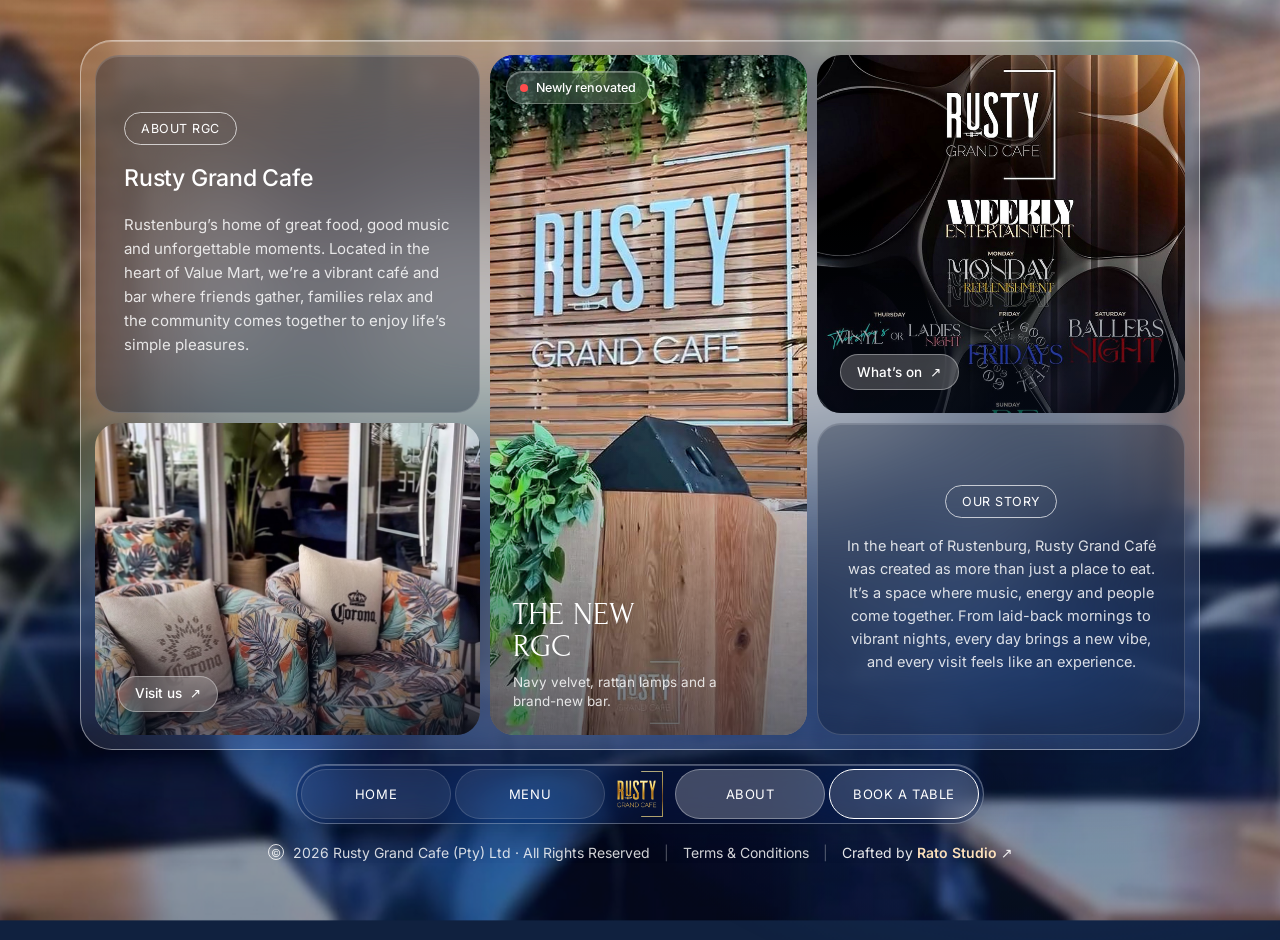
==== commit 9f188983: "Add files via upload" ====
--- a/about.html
+++ b/about.html
@@ -1,100 +1,73 @@
-<!doctype html>
-
-<html lang="en" data-redirect-timezone="1">
-<head>
-	<meta charset="utf-8">
-	<meta name="viewport" content="width=device-width">
-	<meta name="generator" content="Framer a050651">
-	<title>Rusty Grand Café</title>
-    <meta name="description" content="Rustenburg’s home of great food, good music, and unforgettable moments.Located in the heart of Value Mart, we’re a vibrant café and bar where friends gather, families relax, and the community comes together to enjoy life’s simple pleasures.">
-    <meta name="framer-search-index" content="https://framerusercontent.com/sites/M6aXpltkErwi3m54allXg/searchIndex-IuMyEV20F8K5.json">
-    <meta name="framer-search-index-fallback" content="https://framerusercontent.com/sites/M6aXpltkErwi3m54allXg/searchIndex-ZYEPnoAhbZRd.json">
-    <link href="https://framerusercontent.com/images/py6aVZNFszxyDo7PPi8N2rwjhxU.jpg" rel="icon" media="(prefers-color-scheme: light)">
-    <link href="https://framerusercontent.com/images/N10HQ5p6xTqUBL1CiSi0ve5fVg.png" rel="icon" media="(prefers-color-scheme: dark)">
-    <link rel="apple-touch-icon" href="https://framerusercontent.com/images/N10HQ5p6xTqUBL1CiSi0ve5fVg.png">
-    <meta property="og:type" content="website">
-    <meta property="og:title" content="Rusty Grand Café">
-    <meta property="og:description" content="Rustenburg’s home of great food, good music, and unforgettable moments.Located in the heart of Value Mart, we’re a vibrant café and bar where friends gather, families relax, and the community comes together to enjoy life’s simple pleasures.">
-    <meta property="og:image" content="https://framerusercontent.com/images/9QU7h2jiCFfo2UvBV8MBQWt8Kc.png">
-    <meta name="twitter:card" content="summary_large_image">
-    <meta name="twitter:title" content="Rusty Grand Café">
-    <meta name="twitter:description" content="Rustenburg’s home of great food, good music, and unforgettable moments.Located in the heart of Value Mart, we’re a vibrant café and bar where friends gather, families relax, and the community comes together to enjoy life’s simple pleasures.">
-    <meta name="twitter:image" content="https://framerusercontent.com/images/9QU7h2jiCFfo2UvBV8MBQWt8Kc.png">
-	
-	
-	<script>try{if(localStorage.getItem("__framer_force_showing_editorbar_since")){const n=document.createElement("link");n.rel="modulepreload";n.href="https://framer.com/edit/init.mjs";document.head.appendChild(n)}}catch(e){}</script>
-	
-    
-	
-  <style data-framer-font-css>
-@font-face {
-  font-family: 'Forum';
-  font-style: normal;
-  font-weight: 400;
-  src: url(https://fonts.gstatic.com/s/forum/v19/6aey4Ky-Vb8Ew8IcOpIq3g.woff2) format('woff2');
-  unicode-range: U+0460-052F, U+1C80-1C8A, U+20B4, U+2DE0-2DFF, U+A640-A69F, U+FE2E-FE2F;
-}
-@font-face {
-  font-family: 'Forum';
-  font-style: normal;
-  font-weight: 400;
-  src: url(https://fonts.gstatic.com/s/forum/v19/6aey4Ky-Vb8Ew8IVOpIq3g.woff2) format('woff2');
-  unicode-range: U+0301, U+0400-045F, U+0490-0491, U+04B0-04B1, U+2116;
-}
-@font-face {
-  font-family: 'Forum';
-  font-style: normal;
-  font-weight: 400;
-  src: url(https://fonts.gstatic.com/s/forum/v19/6aey4Ky-Vb8Ew8IfOpIq3g.woff2) format('woff2');
-  unicode-range: U+0100-02BA, U+02BD-02C5, U+02C7-02CC, U+02CE-02D7, U+02DD-02FF, U+0304, U+0308, U+0329, U+1D00-1DBF, U+1E00-1E9F, U+1EF2-1EFF, U+2020, U+20A0-20AB, U+20AD-20C0, U+2113, U+2C60-2C7F, U+A720-A7FF;
-}
-@font-face {
-  font-family: 'Forum';
-  font-style: normal;
-  font-weight: 400;
-  src: url(https://fonts.gstatic.com/s/forum/v19/6aey4Ky-Vb8Ew8IROpI.woff2) format('woff2');
-  unicode-range: U+0000-00FF, U+0131, U+0152-0153, U+02BB-02BC, U+02C6, U+02DA, U+02DC, U+0304, U+0308, U+0329, U+2000-206F, U+20AC, U+2122, U+2191, U+2193, U+2212, U+2215, U+FEFF, U+FFFD;
-}
-
-@font-face { font-family: "BT Suave Regular"; src: url("https://framerusercontent.com/assets/NTOkhGrfJfvsvCjumEoEd2qdPN8.woff2"); font-display: swap; font-style: normal; font-weight: 400 }
-@font-face { font-family: "Neue Montreal Regular"; src: url("https://framerusercontent.com/assets/EN0wrjjcgDdG3SMgxfEI19PNHRs.woff2"); font-display: swap; font-style: normal; font-weight: 400 }
-@font-face { font-family: "Neue Montreal Light"; src: url("https://framerusercontent.com/assets/UW39FG9qDvGH8DLOCHCwswAMnkY.woff2"); font-display: swap; font-style: normal; font-weight: 300 }
-@font-face { font-family: "Inter"; src: url("https://framerusercontent.com/assets/5vvr9Vy74if2I6bQbJvbw7SY1pQ.woff2"); font-display: swap; font-style: normal; font-weight: 400; unicode-range: U+0460-052F, U+1C80-1C88, U+20B4, U+2DE0-2DFF, U+A640-A69F, U+FE2E-FE2F }
-@font-face { font-family: "Inter"; src: url("https://framerusercontent.com/assets/EOr0mi4hNtlgWNn9if640EZzXCo.woff2"); font-display: swap; font-style: normal; font-weight: 400; unicode-range: U+0301, U+0400-045F, U+0490-0491, U+04B0-04B1, U+2116 }
-@font-face { font-family: "Inter"; src: url("https://framerusercontent.com/assets/Y9k9QrlZAqio88Klkmbd8VoMQc.woff2"); font-display: swap; font-style: normal; font-weight: 400; unicode-range: U+1F00-1FFF }
-@font-face { font-family: "Inter"; src: url("https://framerusercontent.com/assets/OYrD2tBIBPvoJXiIHnLoOXnY9M.woff2"); font-display: swap; font-style: normal; font-weight: 400; unicode-range: U+0370-03FF }
-@font-face { font-family: "Inter"; src: url("https://framerusercontent.com/assets/JeYwfuaPfZHQhEG8U5gtPDZ7WQ.woff2"); font-display: swap; font-style: normal; font-weight: 400; unicode-range: U+0100-024F, U+0259, U+1E00-1EFF, U+2020, U+20A0-20AB, U+20AD-20CF, U+2113, U+2C60-2C7F, U+A720-A7FF }
-@font-face { font-family: "Inter"; src: url("https://framerusercontent.com/assets/GrgcKwrN6d3Uz8EwcLHZxwEfC4.woff2"); font-display: swap; font-style: normal; font-weight: 400; unicode-range: U+0000-00FF, U+0131, U+0152-0153, U+02BB-02BC, U+02C6, U+02DA, U+02DC, U+2000-206F, U+2070, U+2074-207E, U+2080-208E, U+20AC, U+2122, U+2191, U+2193, U+2212, U+2215, U+FEFF, U+FFFD }
-@font-face { font-family: "Inter"; src: url("https://framerusercontent.com/assets/b6Y37FthZeALduNqHicBT6FutY.woff2"); font-display: swap; font-style: normal; font-weight: 400; unicode-range: U+0102-0103, U+0110-0111, U+0128-0129, U+0168-0169, U+01A0-01A1, U+01AF-01B0, U+1EA0-1EF9, U+20AB }
-@font-face { font-family: "Inter"; src: url("https://framerusercontent.com/assets/vQyevYAyHtARFwPqUzQGpnDs.woff2"); font-display: swap; font-style: normal; font-weight: 400; unicode-range: U+0000-00FF, U+0131, U+0152-0153, U+02BB-02BC, U+02C6, U+02DA, U+02DC, U+2000-206F, U+2074, U+20AC, U+2122, U+2191, U+2193, U+2212, U+2215, U+FEFF, U+FFFD }
-@font-face { font-family: "Inter"; src: url("https://framerusercontent.com/assets/5A3Ce6C9YYmCjpQx9M4inSaKU.woff2"); font-display: swap; font-style: normal; font-weight: 500; unicode-range: U+0460-052F, U+1C80-1C88, U+20B4, U+2DE0-2DFF, U+A640-A69F, U+FE2E-FE2F }
-@font-face { font-family: "Inter"; src: url("https://framerusercontent.com/assets/Qx95Xyt0Ka3SGhinnbXIGpEIyP4.woff2"); font-display: swap; font-style: normal; font-weight: 500; unicode-range: U+0301, U+0400-045F, U+0490-0491, U+04B0-04B1, U+2116 }
-@font-face { font-family: "Inter"; src: url("https://framerusercontent.com/assets/6mJuEAguuIuMog10gGvH5d3cl8.woff2"); font-display: swap; font-style: normal; font-weight: 500; unicode-range: U+1F00-1FFF }
-@font-face { font-family: "Inter"; src: url("https://framerusercontent.com/assets/xYYWaj7wCU5zSQH0eXvSaS19wo.woff2"); font-display: swap; font-style: normal; font-weight: 500; unicode-range: U+0370-03FF }
-@font-face { font-family: "Inter"; src: url("https://framerusercontent.com/assets/otTaNuNpVK4RbdlT7zDDdKvQBA.woff2"); font-display: swap; font-style: normal; font-weight: 500; unicode-range: U+0100-024F, U+0259, U+1E00-1EFF, U+2020, U+20A0-20AB, U+20AD-20CF, U+2113, U+2C60-2C7F, U+A720-A7FF }
-@font-face { font-family: "Inter"; src: url("https://framerusercontent.com/assets/UjlFhCnUjxhNfep4oYBPqnEssyo.woff2"); font-display: swap; font-style: normal; font-weight: 500; unicode-range: U+0000-00FF, U+0131, U+0152-0153, U+02BB-02BC, U+02C6, U+02DA, U+02DC, U+2000-206F, U+2070, U+2074-207E, U+2080-208E, U+20AC, U+2122, U+2191, U+2193, U+2212, U+2215, U+FEFF, U+FFFD }
-@font-face { font-family: "Inter"; src: url("https://framerusercontent.com/assets/DolVirEGb34pEXEp8t8FQBSK4.woff2"); font-display: swap; font-style: normal; font-weight: 500; unicode-range: U+0102-0103, U+0110-0111, U+0128-0129, U+0168-0169, U+01A0-01A1, U+01AF-01B0, U+1EA0-1EF9, U+20AB }
-@font-face { font-family: "BT Suave Regular Placeholder"; src: local("Arial"); ascent-override: 126.91%; descent-override: 41.82%; line-gap-override: 0.00%; size-adjust: 82.97% }
-@font-face { font-family: "Neue Montreal Regular Placeholder"; src: local("Arial"); ascent-override: 102.46%; descent-override: 23.64%; line-gap-override: 0.00%; size-adjust: 95.16% }
-@font-face { font-family: "Neue Montreal Light Placeholder"; src: local("Arial"); ascent-override: 108.99%; descent-override: 25.56%; line-gap-override: 0.00%; size-adjust: 89.18% }
-@font-face { font-family: "Inter Placeholder"; src: local("Arial"); ascent-override: 89.79%; descent-override: 22.36%; line-gap-override: 0.00%; size-adjust: 107.89% }</style>
-	<link href="https://fonts.gstatic.com" rel="preconnect" crossorigin>
-	
-	<meta name="robots" content="max-image-preview:large"><style data-framer-breakpoint-css>@media(min-width: 1440px){.hidden-rzas5m{display:none!important}}@media(min-width: 810px) and (max-width: 1439.98px){.hidden-1sgb6b0{display:none!important}}@media(max-width: 809.98px){.hidden-rue7v4{display:none!important}}</style><style data-framer-css-ssr-minified data-framer-components="framer-lib-cursors-host framer-aFc1u framer-lib-combinedCSSRules PropertyOverrides framer-XdMTX framer-JUb2D framer-Qhp4e framer-A0CwO framer-tuz1S">html,body,#main{box-sizing:border-box;margin:0;padding:0}:root{-webkit-font-smoothing:antialiased;-moz-osx-font-smoothing:grayscale}*{box-sizing:border-box;-webkit-font-smoothing:inherit}h1,h2,h3,h4,h5,h6,p,figure{margin:0}body,input,textarea,select,button{font-family:sans-serif;font-size:12px}body{--token-02e747c0-37e6-408d-af14-bdab1de79c94:#f5d4a4;--token-0ff17182-36f6-4113-a435-a19ee7a021dd:#fff5e3;--token-1de56261-8587-4c45-a75a-6d7b10c7f58b:#ffffff1a;--token-414bc8b8-273d-4296-86d7-f1ff8124dc7b:#101010;--token-c1ed7d58-ccc9-403e-8e0e-32a0e7be7898:#fff;--token-69332a5f-57b2-4d2f-98d9-1322f1d4b8fd:#ffd65a}@supports (z-index:calc(infinity)){#__framer-badge-container{--infinity:infinity}}#__framer-badge-container{pointer-events:none;width:100%;z-index:calc(var(--infinity,2147480000));justify-content:flex-end;padding:20px;display:flex;position:fixed;bottom:0}@supports (background:-webkit-named-image(i)) and (not (grid-template-rows:subgrid)){body{--framer-will-change-override:transform}}@supports (background:-webkit-named-image(i)) and (not (position-area:top right)){body{--framer-will-change-filter-override:filter}}[data-framer-component-type=Text] div div span,[data-framer-component-type=Text] a div span,[data-framer-component-type=Text] span span span,[data-framer-component-type=Text] p span span,[data-framer-component-type=Text] h1 span span,[data-framer-component-type=Text] h2 span span,[data-framer-component-type=Text] h3 span span,[data-framer-component-type=Text] h4 span span,[data-framer-component-type=Text] h5 span span,[data-framer-component-type=Text] h6 span span,[data-framer-component-type=Text] a{font-family:var(--font-family);font-style:var(--font-style);font-weight:min(calc(var(--framer-font-weight-increase,0) + var(--font-weight,400)), 900);color:var(--text-color);letter-spacing:var(--letter-spacing);font-size:var(--font-size);text-transform:var(--text-transform);--text-decoration:var(--framer-text-decoration-style,solid) var(--framer-text-decoration,none) var(--framer-text-decoration-color,currentcolor) var(--framer-text-decoration-thickness,auto);--text-decoration-skip-ink:var(--framer-text-decoration-skip-ink);--text-underline-offset:var(--framer-text-decoration-offset);line-height:var(--line-height);--font-family:var(--framer-font-family);--font-style:var(--framer-font-style);--font-weight:var(--framer-font-weight);--text-color:var(--framer-text-color);--letter-spacing:var(--framer-letter-spacing);--font-size:var(--framer-font-size);--text-transform:var(--framer-text-transform);--line-height:var(--framer-line-height)}@supports not (color:color(display-p3 1 1 1)){p.framer-text,div.framer-text,h1.framer-text,h2.framer-text,h3.framer-text,h4.framer-text,h5.framer-text,h6.framer-text,li.framer-text,ol.framer-text,ul.framer-text,span.framer-text:not([data-text-fill]){color:var(--framer-blockquote-text-color-rgb,var(--framer-blockquote-text-color,var(--framer-text-color-rgb,var(--framer-text-color,#000))));-webkit-text-stroke-color:var(--framer-text-stroke-color-rgb,var(--framer-text-stroke-color,initial))}mark.framer-text{background-color:var(--framer-blockquote-text-background-color-rgb,var(--framer-blockquote-text-background-color,var(--framer-text-background-color-rgb,var(--framer-text-background-color,initial))))}}@supports not (color:color(display-p3 1 1 1)){code.framer-text,code.framer-text span.framer-text:not([data-text-fill]){color:var(--framer-blockquote-text-color-rgb,var(--framer-blockquote-text-color,var(--framer-code-text-color-rgb,var(--framer-code-text-color,var(--framer-text-color-rgb,var(--framer-text-color,#000))))))}}@supports not (color:color(display-p3 1 1 1)){a.framer-text,span.framer-text[data-nested-link]{color:var(--framer-link-text-color-rgb,var(--framer-link-text-color,var(--framer-blockquote-text-color-rgb,var(--framer-blockquote-text-color,var(--framer-text-color-rgb,var(--framer-text-color,#000))))));background-color:var(--framer-link-text-background-color-rgb,var(--framer-link-text-background-color,initial));-webkit-text-decoration-color:var(--framer-link-text-decoration-color-rgb,var(--framer-link-text-decoration-color,var(--framer-text-decoration-color-rgb,var(--framer-text-decoration-color,currentcolor))));text-decoration-color:var(--framer-link-text-decoration-color-rgb,var(--framer-link-text-decoration-color,var(--framer-text-decoration-color-rgb,var(--framer-text-decoration-color,currentcolor))))}}@supports not (color:color(display-p3 1 1 1)){code.framer-text a.framer-text,code.framer-text a.framer-text span.framer-text:not([data-text-fill]),code.framer-text span.framer-text[data-nested-link],code.framer-text span.framer-text[data-nested-link] span.framer-text:not([data-text-fill]){color:var(--framer-link-text-color-rgb,var(--framer-link-text-color,var(--framer-blockquote-text-color-rgb,var(--framer-blockquote-text-color,var(--framer-code-text-color-rgb,var(--framer-code-text-color,var(--framer-text-color-rgb,var(--framer-text-color,#000))))))))}}@supports not (color:color(display-p3 1 1 1)){a.framer-text:hover,span.framer-text[data-nested-link]:hover{color:var(--framer-link-hover-text-color-rgb,var(--framer-link-hover-text-color,var(--framer-link-text-color-rgb,var(--framer-link-text-color,var(--framer-blockquote-text-color-rgb,var(--framer-blockquote-text-color,var(--framer-text-color-rgb,var(--framer-text-color,#000))))))));background-color:var(--framer-link-hover-text-background-color-rgb,var(--framer-link-hover-text-background-color,var(--framer-link-text-background-color-rgb,var(--framer-link-text-background-color,var(--framer-text-background-color-rgb,var(--framer-text-background-color,initial))))));-webkit-text-decoration-color:var(--framer-link-hover-text-decoration-color-rgb,var(--framer-link-hover-text-decoration-color,var(--framer-link-text-decoration-color-rgb,var(--framer-link-text-decoration-color,var(--framer-text-decoration-color-rgb,var(--framer-text-decoration-color,currentcolor))))));text-decoration-color:var(--framer-link-hover-text-decoration-color-rgb,var(--framer-link-hover-text-decoration-color,var(--framer-link-text-decoration-color-rgb,var(--framer-link-text-decoration-color,var(--framer-text-decoration-color-rgb,var(--framer-text-decoration-color,currentcolor))))))}}@supports not (color:color(display-p3 1 1 1)){code.framer-text a.framer-text:hover,code.framer-text span.framer-text[data-nested-link]:hover{color:var(--framer-link-hover-text-color-rgb,var(--framer-link-hover-text-color,var(--framer-link-text-color-rgb,var(--framer-link-text-color,var(--framer-blockquote-text-color-rgb,var(--framer-blockquote-text-color,var(--framer-code-text-color-rgb,var(--framer-code-text-color,var(--framer-text-color-rgb,var(--framer-text-color,#000))))))))))}}@supports not (color:color(display-p3 1 1 1)){a.framer-text[data-framer-page-link-current],span.framer-text[data-framer-page-link-current]{color:var(--framer-link-current-text-color-rgb,var(--framer-link-current-text-color,var(--framer-link-text-color-rgb,var(--framer-link-text-color,var(--framer-text-color-rgb,var(--framer-text-color,#000))))));background-color:var(--framer-link-current-text-background-color-rgb,var(--framer-link-current-text-background-color,var(--framer-link-text-background-color-rgb,var(--framer-link-text-background-color,var(--framer-text-background-color-rgb,var(--framer-text-background-color,initial))))));-webkit-text-decoration-color:var(--framer-link-current-text-decoration-color-rgb,var(--framer-link-current-text-decoration-color,var(--framer-link-text-decoration-color-rgb,var(--framer-link-text-decoration-color,var(--framer-text-decoration-color-rgb,var(--framer-text-decoration-color,currentcolor))))));text-decoration-color:var(--framer-link-current-text-decoration-color-rgb,var(--framer-link-current-text-decoration-color,var(--framer-link-text-decoration-color-rgb,var(--framer-link-text-decoration-color,var(--framer-text-decoration-color-rgb,var(--framer-text-decoration-color,currentcolor))))))}}@supports not (color:color(display-p3 1 1 1)){code.framer-text a.framer-text[data-framer-page-link-current],code.framer-text a.framer-text[data-framer-page-link-current] span.framer-text:not([data-text-fill]),code.framer-text span.framer-text[data-framer-page-link-current],code.framer-text span.framer-text[data-framer-page-link-current] span.framer-text:not([data-text-fill]){color:var(--framer-link-current-text-color-rgb,var(--framer-link-current-text-color,var(--framer-link-text-color-rgb,var(--framer-link-text-color,var(--framer-code-text-color-rgb,var(--framer-code-text-color,var(--framer-text-color-rgb,var(--framer-text-color,#000))))))));background-color:var(--framer-link-current-text-background-color-rgb,var(--framer-link-current-text-background-color,var(--framer-link-text-background-color-rgb,var(--framer-link-text-background-color,var(--framer-text-background-color-rgb,var(--framer-text-background-color,initial))))))}}@supports not (color:color(display-p3 1 1 1)){a.framer-text[data-framer-page-link-current]:hover,span.framer-text[data-framer-page-link-current]:hover{color:var(--framer-link-hover-text-color-rgb,var(--framer-link-hover-text-color,var(--framer-link-current-text-color-rgb,var(--framer-link-current-text-color,var(--framer-link-text-color-rgb,var(--framer-link-text-color,var(--framer-code-text-color-rgb,var(--framer-code-text-color,var(--framer-text-color-rgb,var(--framer-text-color,#000))))))))));background-color:var(--framer-link-hover-text-background-color-rgb,var(--framer-link-hover-text-background-color,var(--framer-link-current-text-background-color-rgb,var(--framer-link-current-text-background-color,var(--framer-link-text-background-color-rgb,var(--framer-link-text-background-color,initial))))));-webkit-text-decoration-color:var(--framer-link-hover-text-decoration-color-rgb,var(--framer-link-hover-text-decoration-color,var(--framer-link-current-text-decoration-color-rgb,var(--framer-link-current-text-decoration-color,var(--framer-link-text-decoration-color-rgb,var(--framer-link-text-decoration-color,var(--framer-text-decoration-color-rgb,var(--framer-text-decoration-color,currentcolor))))))));text-decoration-color:var(--framer-link-hover-text-decoration-color-rgb,var(--framer-link-hover-text-decoration-color,var(--framer-link-current-text-decoration-color-rgb,var(--framer-link-current-text-decoration-color,var(--framer-link-text-decoration-color-rgb,var(--framer-link-text-decoration-color,var(--framer-text-decoration-color-rgb,var(--framer-text-decoration-color,currentcolor))))))))}}@supports not (color:color(display-p3 1 1 1)){code.framer-text a.framer-text[data-framer-page-link-current]:hover,code.framer-text a.framer-text[data-framer-page-link-current]:hover span.framer-text:not([data-text-fill]),code.framer-text span.framer-text[data-framer-page-link-current]:hover,code.framer-text span.framer-text[data-framer-page-link-current]:hover span.framer-text:not([data-text-fill]){color:var(--framer-link-hover-text-color-rgb,var(--framer-link-hover-text-color,var(--framer-link-current-text-color-rgb,var(--framer-link-current-text-color,var(--framer-link-text-color-rgb,var(--framer-link-text-color,var(--framer-code-text-color-rgb,var(--framer-code-text-color,var(--framer-text-color-rgb,var(--framer-text-color,#000))))))))));background-color:var(--framer-link-hover-text-background-color-rgb,var(--framer-link-hover-text-background-color,var(--framer-link-current-text-background-color-rgb,var(--framer-link-current-text-background-color,var(--framer-link-text-background-color-rgb,var(--framer-link-text-background-color,initial))))))}}[data-framer-component-type=Stack]:not([data-framer-generated])>*,[data-framer-component-type=Stack]:not([data-framer-generated])>[data-framer-component-type],NavigationContainer [data-framer-component-type=NavigationContainer]>*,[data-framer-component-type=NavigationContainer]>[data-framer-component-type]{position:relative}@supports not (overflow:clip){:root{--overflow-clip-fallback:hidden}}@supports (background:-webkit-named-image(i)) and (not (contain-intrinsic-size:inherit)){div.framer-text,p.framer-text,h1.framer-text,h2.framer-text,h3.framer-text,h4.framer-text,h5.framer-text,h6.framer-text,ol.framer-text,ul.framer-text,li.framer-text,blockquote.framer-text,.framer-text.framer-image{display:var(--text-truncation-display-inline-for-safari-16,revert)}div.framer-text:after,p.framer-text:after,h1.framer-text:after,h2.framer-text:after,h3.framer-text:after,h4.framer-text:after,h5.framer-text:after,h6.framer-text:after,ol.framer-text:after,ul.framer-text:after,li.framer-text:after,blockquote.framer-text:after,.framer-text.framer-image:after{content:var(--text-truncation-line-break-for-safari-16);white-space:pre}.framer-text.framer-text-module,.framer-text.framer-table-wrapper{display:var(--text-truncation-display-none-for-safari-16,revert)}p.framer-text[data-text-fill]{display:var(--text-truncation-display-inline-for-safari-16,inline-block)}}@supports (corner-shape:superellipse(2)){:root{--one-if-corner-shape-supported:1}}.framer-cursor-none,.framer-cursor-none *{cursor:none!important}.framer-pointer-events-none,.framer-pointer-events-none *{pointer-events:none!important}@supports (aspect-ratio:1){body{--framer-aspect-ratio-supported:auto}}.framer-aFc1u.framer-19q4rwy,.framer-aFc1u .framer-19q4rwy{display:block}.framer-aFc1u.framer-rzas5m{background-color:#fff;flex-flow:column;place-content:center flex-start;align-items:center;gap:0;width:1440px;height:min-content;padding:0;display:flex;position:relative;overflow:hidden}.framer-aFc1u .framer-a81a86{will-change:var(--framer-will-change-filter-override,filter);flex-flow:column;flex:none;place-content:center;align-items:center;gap:16px;width:100%;height:100vh;padding:80px 160px 120px;display:flex;position:relative;overflow:hidden}.framer-aFc1u .framer-clyfxc{--border-bottom-width:1px;--border-color:#ffffff91;--border-left-width:1px;--border-right-width:1px;--border-style:solid;--border-top-width:1px;-webkit-backdrop-filter:blur(6px);backdrop-filter:blur(6px);will-change:var(--framer-will-change-override,transform);background-color:#0000;border-radius:24px;flex-flow:row;flex:1 0 0;place-content:center;align-items:center;gap:10px;width:100%;max-width:1920px;height:1px;max-height:1080px;padding:16px;display:flex;position:relative;overflow:hidden}.framer-aFc1u .framer-1dmjj37{will-change:var(--framer-will-change-override,transform);border-radius:18px;flex-flow:column;flex:1 0 0;place-content:center;align-items:center;gap:10px;width:1px;height:100%;padding:0;display:flex;position:relative;overflow:hidden}.framer-aFc1u .framer-186g5by{-webkit-backdrop-filter:blur(6px);backdrop-filter:blur(6px);will-change:var(--framer-will-change-override,transform);background-color:#0000004a;border-radius:24px;flex-flow:column;flex:1 0 0;place-content:flex-start center;align-items:flex-start;gap:16px;width:100%;height:1px;padding:44px 16px;display:flex;position:relative;overflow:hidden}.framer-aFc1u .framer-4mnve2,.framer-aFc1u .framer-7fiy3n{--border-bottom-width:1px;--border-color:#f5d4a480;--border-left-width:1px;--border-right-width:1px;--border-style:solid;--border-top-width:1px;will-change:var(--framer-will-change-override,transform);border-radius:16px;flex-flow:row;flex:none;place-content:center;align-items:center;gap:10px;width:104px;height:min-content;padding:0;display:flex;position:relative;overflow:hidden}.framer-aFc1u .framer-10odgr1,.framer-aFc1u .framer-1ebvwm0{opacity:.8;white-space:pre;flex:none;width:auto;height:auto;position:relative}.framer-aFc1u .framer-1yw7xb2,.framer-aFc1u .framer-xc7yc2{--framer-link-text-color:#09f;--framer-link-text-decoration:underline;white-space:pre-wrap;word-break:break-word;word-wrap:break-word;z-index:1;flex:none;width:auto;max-width:100%;height:auto;position:relative}.framer-aFc1u .framer-1puj1wy,.framer-aFc1u .framer-hq404r{flex-flow:column;flex:none;place-content:center;align-items:center;gap:10px;width:100%;height:min-content;padding:0;display:flex;position:relative;overflow:hidden}.framer-aFc1u .framer-2wxy3j,.framer-aFc1u .framer-1321ztd{opacity:.7;white-space:pre-wrap;word-break:break-word;word-wrap:break-word;flex:none;width:100%;height:auto;position:relative}.framer-aFc1u .framer-ueju5j{-webkit-backdrop-filter:blur(6px);backdrop-filter:blur(6px);will-change:var(--framer-will-change-override,transform);border-radius:24px;flex-flow:column;flex:1 0 0;place-content:flex-start;align-items:flex-start;gap:16px;width:100%;height:1px;padding:44px 16px 16px;display:flex;position:relative;overflow:hidden}.framer-aFc1u .framer-16kq7h8-container{z-index:1;flex:none;width:101px;height:38px;position:absolute;bottom:8px;left:10px}.framer-aFc1u .framer-zqy1ud{will-change:var(--framer-will-change-override,transform);border-radius:18px;flex-flow:column;flex:1 0 0;place-content:flex-start flex-end;align-items:flex-start;gap:8px;width:1px;height:100%;padding:0 0 32px 32px;text-decoration:none;display:flex;position:relative;overflow:hidden}.framer-aFc1u .framer-d5feei{white-space:pre-wrap;word-break:break-word;word-wrap:break-word;flex:none;width:100%;height:auto;position:relative}.framer-aFc1u .framer-1ntvvwk{flex-flow:column;flex:1 0 0;place-content:center;align-items:center;gap:10px;width:1px;height:100%;padding:0;display:flex;position:relative;overflow:hidden}.framer-aFc1u .framer-1j7216,.framer-aFc1u .framer-12nmsbd{flex-flow:row;flex:1 0 0;place-content:center;align-items:center;gap:10px;width:100%;height:1px;padding:0;display:flex;position:relative;overflow:hidden}.framer-aFc1u .framer-190iq7a{will-change:var(--framer-will-change-override,transform);border-radius:18px;flex-flow:column;flex:1 0 0;place-content:center;align-items:center;gap:0;width:1px;height:100%;padding:0;display:flex;position:relative;overflow:hidden}.framer-aFc1u .framer-1uo1opl-container{flex:1 0 0;width:100%;height:1px;position:relative}.framer-aFc1u .framer-1yfwxs4,.framer-aFc1u .framer-9ikycl,.framer-aFc1u .framer-1sdxc5e{will-change:var(--framer-will-change-filter-override,filter);flex-flow:row;place-content:center;align-items:center;gap:10px;width:537px;height:543px;padding:0;display:flex;position:relative;overflow:hidden}.framer-aFc1u .framer-13h834-container{z-index:1;flex:none;width:132px;height:auto;position:absolute;bottom:8px;left:10px}.framer-aFc1u .framer-c7s3th{will-change:var(--framer-will-change-override,transform);background-color:#0000004a;border-radius:18px;flex-flow:column;flex:1 0 0;place-content:flex-start center;align-items:flex-start;gap:8px;width:1px;height:100%;padding:16px;display:flex;position:relative;overflow:hidden}.framer-aFc1u .framer-1wrn43n-container{flex:none;width:677px;height:58px;position:relative}.framer-aFc1u .framer-nl5nvv-container{z-index:1;flex:none;width:auto;height:33px;position:absolute;bottom:33px;left:51%;transform:translate(-50%)}.framer-aFc1u[data-border=true]:after,.framer-aFc1u [data-border=true]:after{content:"";border-width:var(--border-top-width,0) var(--border-right-width,0) var(--border-bottom-width,0) var(--border-left-width,0);border-color:var(--border-color,none);border-style:var(--border-style,none);box-sizing:border-box;border-radius:inherit;corner-shape:inherit;pointer-events:none;width:100%;height:100%;position:absolute;top:0;left:0}@media (max-width:809.98px){.framer-aFc1u.framer-rzas5m{width:390px}.framer-aFc1u .framer-a81a86{gap:46px;height:min-content;padding:0 160px 82px}.framer-aFc1u .framer-clyfxc{height:min-content;max-height:unset;flex-direction:column;flex:none;order:1;width:374px;padding:8px}.framer-aFc1u .framer-1dmjj37{flex:none;width:100%;height:594px}.framer-aFc1u .framer-186g5by,.framer-aFc1u .framer-c7s3th{align-content:center;align-items:center}.framer-aFc1u .framer-zqy1ud{flex:none;width:100%;height:440px}.framer-aFc1u .framer-1ntvvwk{flex:none;width:100%;height:min-content}.framer-aFc1u .framer-1j7216{flex:none;height:min-content}.framer-aFc1u .framer-190iq7a{height:min-content}.framer-aFc1u .framer-1uo1opl-container{flex:none;order:0;height:353px}.framer-aFc1u .framer-13h834-container{order:1}.framer-aFc1u .framer-12nmsbd{flex:none;height:346px}.framer-aFc1u .framer-hq404r{padding:16px}.framer-aFc1u .framer-1wrn43n-container{z-index:1;order:0;width:350px;position:sticky;top:32px}}@media (min-width:810px) and (max-width:1439.98px){.framer-aFc1u.framer-rzas5m{width:810px}.framer-aFc1u .framer-a81a86{height:min-content}.framer-aFc1u .framer-clyfxc{height:min-content;max-height:unset;flex-direction:column;flex:none;order:1;width:740px}.framer-aFc1u .framer-1dmjj37,.framer-aFc1u .framer-1ntvvwk{flex:none;width:100%;height:745px}.framer-aFc1u .framer-186g5by{align-content:center;align-items:center}.framer-aFc1u .framer-2wxy3j{width:445px}.framer-aFc1u .framer-zqy1ud{flex:none;width:100%;height:400px}.framer-aFc1u .framer-hq404r{padding:0 44px}.framer-aFc1u .framer-1wrn43n-container{order:0}}body{--framer-will-change-override:none}@supports (background:-webkit-named-image(i)) and (not (grid-template-rows:subgrid)){body{--framer-will-change-override:transform}}body{--framer-will-change-filter-override:none}@supports (background:-webkit-named-image(i)) and (not (position-area:top right)){body{--framer-will-change-filter-override:filter}}[data-framer-component-type]{position:absolute}[data-framer-component-type=Text]{cursor:inherit}[data-framer-component-text-autosized] *{white-space:pre}[data-framer-component-type=Text]>*{text-align:var(--framer-text-alignment,start)}[data-framer-component-type=Text] span span,[data-framer-component-type=Text] p span,[data-framer-component-type=Text] h1 span,[data-framer-component-type=Text] h2 span,[data-framer-component-type=Text] h3 span,[data-framer-component-type=Text] h4 span,[data-framer-component-type=Text] h5 span,[data-framer-component-type=Text] h6 span{display:block}[data-framer-component-type=Text] span span span,[data-framer-component-type=Text] p span span,[data-framer-component-type=Text] h1 span span,[data-framer-component-type=Text] h2 span span,[data-framer-component-type=Text] h3 span span,[data-framer-component-type=Text] h4 span span,[data-framer-component-type=Text] h5 span span,[data-framer-component-type=Text] h6 span span{display:unset}[data-framer-component-type=Text] div div span,[data-framer-component-type=Text] a div span,[data-framer-component-type=Text] span span span,[data-framer-component-type=Text] p span span,[data-framer-component-type=Text] h1 span span,[data-framer-component-type=Text] h2 span span,[data-framer-component-type=Text] h3 span span,[data-framer-component-type=Text] h4 span span,[data-framer-component-type=Text] h5 span span,[data-framer-component-type=Text] h6 span span,[data-framer-component-type=Text] a{font-family:var(--font-family);font-style:var(--font-style);font-weight:min(calc(var(--framer-font-weight-increase,0) + var(--font-weight,400)), 900);color:var(--text-color);letter-spacing:var(--letter-spacing);font-size:var(--font-size);text-transform:var(--text-transform);--text-decoration:var(--framer-text-decoration-style,solid) var(--framer-text-decoration,none) var(--framer-text-decoration-color,currentcolor) var(--framer-text-decoration-thickness,auto);--text-decoration-skip-ink:var(--framer-text-decoration-skip-ink);--text-underline-offset:var(--framer-text-decoration-offset);line-height:var(--line-height);--font-family:var(--framer-font-family);--font-style:var(--framer-font-style);--font-weight:var(--framer-font-weight);--text-color:var(--framer-text-color);--letter-spacing:var(--framer-letter-spacing);--font-size:var(--framer-font-size);--text-transform:var(--framer-text-transform);--line-height:var(--framer-line-height)}[data-framer-component-type=Text] a,[data-framer-component-type=Text] a div span,[data-framer-component-type=Text] a span span span,[data-framer-component-type=Text] a p span span,[data-framer-component-type=Text] a h1 span span,[data-framer-component-type=Text] a h2 span span,[data-framer-component-type=Text] a h3 span span,[data-framer-component-type=Text] a h4 span span,[data-framer-component-type=Text] a h5 span span,[data-framer-component-type=Text] a h6 span span{--font-family:var(--framer-link-font-family,var(--framer-font-family));--font-style:var(--framer-link-font-style,var(--framer-font-style));--font-weight:var(--framer-link-font-weight,var(--framer-font-weight));--text-color:var(--framer-link-text-color,var(--framer-text-color));--font-size:var(--framer-link-font-size,var(--framer-font-size));--text-transform:var(--framer-link-text-transform,var(--framer-text-transform));--text-decoration:var(--framer-link-text-decoration-style,var(--framer-text-decoration-style,solid)) var(--framer-link-text-decoration,var(--framer-text-decoration,none)) var(--framer-link-text-decoration-color,var(--framer-text-decoration-color,currentcolor)) var(--framer-link-text-decoration-thickness,var(--framer-text-decoration-thickness,auto));--text-decoration-skip-ink:var(--framer-link-text-decoration-skip-ink,var(--framer-text-decoration-skip-ink));--text-underline-offset:var(--framer-link-text-decoration-offset,var(--framer-text-decoration-offset))}[data-framer-component-type=Text] a:hover,[data-framer-component-type=Text] a div span:hover,[data-framer-component-type=Text] a span span span:hover,[data-framer-component-type=Text] a p span span:hover,[data-framer-component-type=Text] a h1 span span:hover,[data-framer-component-type=Text] a h2 span span:hover,[data-framer-component-type=Text] a h3 span span:hover,[data-framer-component-type=Text] a h4 span span:hover,[data-framer-component-type=Text] a h5 span span:hover,[data-framer-component-type=Text] a h6 span span:hover{--font-family:var(--framer-link-hover-font-family,var(--framer-link-font-family,var(--framer-font-family)));--font-style:var(--framer-link-hover-font-style,var(--framer-link-font-style,var(--framer-font-style)));--font-weight:var(--framer-link-hover-font-weight,var(--framer-link-font-weight,var(--framer-font-weight)));--text-color:var(--framer-link-hover-text-color,var(--framer-link-text-color,var(--framer-text-color)));--font-size:var(--framer-link-hover-font-size,var(--framer-link-font-size,var(--framer-font-size)));--text-transform:var(--framer-link-hover-text-transform,var(--framer-link-text-transform,var(--framer-text-transform)));--text-decoration:var(--framer-link-hover-text-decoration-style,var(--framer-link-text-decoration-style,var(--framer-text-decoration-style,solid))) var(--framer-link-hover-text-decoration,var(--framer-link-text-decoration,var(--framer-text-decoration,none))) var(--framer-link-hover-text-decoration-color,var(--framer-link-text-decoration-color,var(--framer-text-decoration-color,currentcolor))) var(--framer-link-hover-text-decoration-thickness,var(--framer-link-text-decoration-thickness,var(--framer-text-decoration-thickness,auto)));--text-decoration-skip-ink:var(--framer-link-hover-text-decoration-skip-ink,var(--framer-link-text-decoration-skip-ink,var(--framer-text-decoration-skip-ink)));--text-underline-offset:var(--framer-link-hover-text-decoration-offset,var(--framer-link-text-decoration-offset,var(--framer-text-decoration-offset)))}[data-framer-component-type=Text].isCurrent a,[data-framer-component-type=Text].isCurrent a div span,[data-framer-component-type=Text].isCurrent a span span span,[data-framer-component-type=Text].isCurrent a p span span,[data-framer-component-type=Text].isCurrent a h1 span span,[data-framer-component-type=Text].isCurrent a h2 span span,[data-framer-component-type=Text].isCurrent a h3 span span,[data-framer-component-type=Text].isCurrent a h4 span span,[data-framer-component-type=Text].isCurrent a h5 span span,[data-framer-component-type=Text].isCurrent a h6 span span{--font-family:var(--framer-link-current-font-family,var(--framer-link-font-family,var(--framer-font-family)));--font-style:var(--framer-link-current-font-style,var(--framer-link-font-style,var(--framer-font-style)));--font-weight:var(--framer-link-current-font-weight,var(--framer-link-font-weight,var(--framer-font-weight)));--text-color:var(--framer-link-current-text-color,var(--framer-link-text-color,var(--framer-text-color)));--font-size:var(--framer-link-current-font-size,var(--framer-link-font-size,var(--framer-font-size)));--text-transform:var(--framer-link-current-text-transform,var(--framer-link-text-transform,var(--framer-text-transform)));--text-decoration:var(--framer-link-current-text-decoration-style,var(--framer-link-text-decoration-style,var(--framer-text-decoration-style,solid))) var(--framer-link-current-text-decoration,var(--framer-link-text-decoration,var(--framer-text-decoration,none))) var(--framer-link-current-text-decoration-color,var(--framer-link-text-decoration-color,var(--framer-text-decoration-color,currentcolor))) var(--framer-link-current-text-decoration-thickness,var(--framer-link-text-decoration-thickness,var(--framer-text-decoration-thickness,auto)));--text-decoration-skip-ink:var(--framer-link-current-text-decoration-skip-ink,var(--framer-link-text-decoration-skip-ink,var(--framer-text-decoration-skip-ink)));--text-underline-offset:var(--framer-link-current-text-decoration-offset,var(--framer-link-text-decoration-offset,var(--framer-text-decoration-offset)))}[data-framer-component-type=RichTextContainer]{outline:none;flex-direction:column;flex-shrink:0;justify-content:flex-start;display:flex}p.framer-text,div.framer-text,figure.framer-text,h1.framer-text,h2.framer-text,h3.framer-text,h4.framer-text,h5.framer-text,h6.framer-text,ol.framer-text,ul.framer-text{margin:0;padding:0}p.framer-text,div.framer-text,h1.framer-text,h2.framer-text,h3.framer-text,h4.framer-text,h5.framer-text,h6.framer-text,li.framer-text,ol.framer-text,ul.framer-text,mark.framer-text,span.framer-text:not([data-text-fill]){font-family:var(--framer-font-family-preview,var(--framer-blockquote-font-family,var(--framer-font-family,Inter, Inter Placeholder, sans-serif)));font-style:var(--framer-font-style-preview,var(--framer-blockquote-font-style,var(--framer-font-style,normal)));font-weight:var(--framer-font-weight-preview,var(--framer-blockquote-font-weight,var(--framer-font-weight,400)));color:var(--framer-blockquote-text-color,var(--framer-text-color,#000));font-size:calc(var(--framer-blockquote-font-size,var(--framer-font-size,16px)) * var(--framer-font-size-scale,1));letter-spacing:var(--framer-blockquote-letter-spacing,var(--framer-letter-spacing,0));text-transform:var(--framer-blockquote-text-transform,var(--framer-text-transform,none));-webkit-text-decoration-line:var(--framer-blockquote-text-decoration,var(--framer-text-decoration,initial));text-decoration-line:var(--framer-blockquote-text-decoration,var(--framer-text-decoration,initial));-webkit-text-decoration-style:var(--framer-blockquote-text-decoration-style,var(--framer-text-decoration-style,initial));text-decoration-style:var(--framer-blockquote-text-decoration-style,var(--framer-text-decoration-style,initial));-webkit-text-decoration-color:var(--framer-blockquote-text-decoration-color,var(--framer-text-decoration-color,initial));text-decoration-color:var(--framer-blockquote-text-decoration-color,var(--framer-text-decoration-color,initial));text-decoration-thickness:var(--framer-blockquote-text-decoration-thickness,var(--framer-text-decoration-thickness,initial));text-decoration-skip-ink:var(--framer-blockquote-text-decoration-skip-ink,var(--framer-text-decoration-skip-ink,initial));text-underline-offset:var(--framer-blockquote-text-decoration-offset,var(--framer-text-decoration-offset,initial));line-height:var(--framer-blockquote-line-height,var(--framer-line-height,1.2em));text-align:var(--framer-blockquote-text-alignment,var(--framer-text-alignment,start));-webkit-text-stroke-width:var(--framer-text-stroke-width,initial);-webkit-text-stroke-color:var(--framer-text-stroke-color,initial);-moz-font-feature-settings:var(--framer-font-open-type-features,initial);-webkit-font-feature-settings:var(--framer-font-open-type-features,initial);font-feature-settings:var(--framer-font-open-type-features,initial);font-variation-settings:var(--framer-font-variation-axes-preview,var(--framer-font-variation-axes,normal));text-wrap:var(--framer-text-wrap-override,var(--framer-text-wrap))}mark.framer-text,p.framer-text,div.framer-text,h1.framer-text,h2.framer-text,h3.framer-text,h4.framer-text,h5.framer-text,h6.framer-text,li.framer-text,ol.framer-text,ul.framer-text{background-color:var(--framer-blockquote-text-background-color,var(--framer-text-background-color,initial));border-radius:var(--framer-blockquote-text-background-radius,var(--framer-text-background-radius,initial));corner-shape:var(--framer-blockquote-text-background-corner-shape,var(--framer-text-background-corner-shape,initial));padding:var(--framer-blockquote-text-background-padding,var(--framer-text-background-padding,initial))}@supports not (color:color(display-p3 1 1 1)){p.framer-text,div.framer-text,h1.framer-text,h2.framer-text,h3.framer-text,h4.framer-text,h5.framer-text,h6.framer-text,li.framer-text,ol.framer-text,ul.framer-text,span.framer-text:not([data-text-fill]){color:var(--framer-blockquote-text-color-rgb,var(--framer-blockquote-text-color,var(--framer-text-color-rgb,var(--framer-text-color,#000))));-webkit-text-stroke-color:var(--framer-text-stroke-color-rgb,var(--framer-text-stroke-color,initial))}mark.framer-text{background-color:var(--framer-blockquote-text-background-color-rgb,var(--framer-blockquote-text-background-color,var(--framer-text-background-color-rgb,var(--framer-text-background-color,initial))))}}.framer-fit-text .framer-text{white-space:nowrap;white-space-collapse:preserve}strong.framer-text{font-family:var(--framer-blockquote-font-family-bold,var(--framer-font-family-bold));font-style:var(--framer-blockquote-font-style-bold,var(--framer-font-style-bold));font-weight:var(--framer-blockquote-font-weight-bold,var(--framer-font-weight-bold,bolder));font-variation-settings:var(--framer-blockquote-font-variation-axes-bold,var(--framer-font-variation-axes-bold))}em.framer-text{font-family:var(--framer-blockquote-font-family-italic,var(--framer-font-family-italic));font-style:var(--framer-blockquote-font-style-italic,var(--framer-font-style-italic,italic));font-weight:var(--framer-blockquote-font-weight-italic,var(--framer-font-weight-italic));font-variation-settings:var(--framer-blockquote-font-variation-axes-italic,var(--framer-font-variation-axes-italic))}em.framer-text>strong.framer-text{font-family:var(--framer-blockquote-font-family-bold-italic,var(--framer-font-family-bold-italic));font-style:var(--framer-blockquote-font-style-bold-italic,var(--framer-font-style-bold-italic,italic));font-weight:var(--framer-blockquote-font-weight-bold-italic,var(--framer-font-weight-bold-italic,bolder));font-variation-settings:var(--framer-blockquote-font-variation-axes-bold-italic,var(--framer-font-variation-axes-bold-italic))}p.framer-text:not(:first-child),div.framer-text:not(:first-child),h1.framer-text:not(:first-child),h2.framer-text:not(:first-child),h3.framer-text:not(:first-child),h4.framer-text:not(:first-child),h5.framer-text:not(:first-child),h6.framer-text:not(:first-child),ol.framer-text:not(:first-child),ul.framer-text:not(:first-child),blockquote.framer-text:not(:first-child),table.framer-text:not(:first-child),figure.framer-text:not(:first-child),.framer-image.framer-text:not(:first-child){margin-top:var(--framer-blockquote-paragraph-spacing,var(--framer-paragraph-spacing,0))}li.framer-text>ul.framer-text:nth-child(2),li.framer-text>ol.framer-text:nth-child(2){margin-top:0}.framer-text[data-text-fill]{-webkit-text-fill-color:transparent;padding:max(0em, calc(calc(1.3em - var(--framer-blockquote-line-height,var(--framer-line-height,1.3em))) / 2));margin:min(0em, calc(calc(1.3em - var(--framer-blockquote-line-height,var(--framer-line-height,1.3em))) / -2));-webkit-background-clip:text;background-clip:text;display:inline-block}code.framer-text,code.framer-text span.framer-text:not([data-text-fill]){font-family:var(--framer-code-font-family,var(--framer-font-family,Inter, Inter Placeholder, sans-serif));font-style:var(--framer-blockquote-font-style,var(--framer-code-font-style,var(--framer-font-style,normal)));font-weight:var(--framer-blockquote-font-weight,var(--framer-code-font-weight,var(--framer-font-weight,400)));color:var(--framer-blockquote-text-color,var(--framer-code-text-color,var(--framer-text-color,#000)));font-size:calc(var(--framer-blockquote-font-size,var(--framer-font-size,16px)) * var(--framer-font-size-scale,1));letter-spacing:var(--framer-blockquote-letter-spacing,var(--framer-letter-spacing,0));line-height:var(--framer-blockquote-line-height,var(--framer-line-height,1.2em))}@supports not (color:color(display-p3 1 1 1)){code.framer-text,code.framer-text span.framer-text:not([data-text-fill]){color:var(--framer-blockquote-text-color-rgb,var(--framer-blockquote-text-color,var(--framer-code-text-color-rgb,var(--framer-code-text-color,var(--framer-text-color-rgb,var(--framer-text-color,#000))))))}}blockquote.framer-text{unicode-bidi:initial;margin-block-start:initial;margin-block-end:initial;margin-inline-start:initial;margin-inline-end:initial}a.framer-text,a.framer-text span.framer-text:not([data-text-fill]),span.framer-text[data-nested-link],span.framer-text[data-nested-link] span.framer-text:not([data-text-fill]){color:inherit;font-family:var(--framer-font-family-preview,var(--framer-link-font-family,var(--framer-blockquote-font-family,var(--framer-font-family,Inter, Inter Placeholder, sans-serif))));font-style:var(--framer-font-style-preview,var(--framer-link-font-style,var(--framer-blockquote-font-style,var(--framer-font-style,normal))));font-weight:var(--framer-font-weight-preview,var(--framer-link-font-weight,var(--framer-blockquote-font-weight,var(--framer-font-weight,400))));font-size:calc(var(--framer-blockquote-font-size,var(--framer-font-size,16px)) * var(--framer-font-size-scale,1));text-transform:var(--framer-link-text-transform,var(--framer-blockquote-text-transform,var(--framer-text-transform,none)));cursor:var(--framer-custom-cursors,pointer);background-color:initial;border-radius:var(--framer-link-text-background-radius,initial);corner-shape:var(--framer-link-text-background-corner-shape,initial);padding:var(--framer-link-text-background-padding,initial)}a.framer-text,span.framer-text[data-nested-link]{color:var(--framer-link-text-color,var(--framer-blockquote-text-color,var(--framer-text-color,#000)));-webkit-text-decoration-line:var(--framer-link-text-decoration,var(--framer-blockquote-text-decoration,var(--framer-text-decoration,initial)));text-decoration-line:var(--framer-link-text-decoration,var(--framer-blockquote-text-decoration,var(--framer-text-decoration,initial)));-webkit-text-decoration-style:var(--framer-link-text-decoration-style,var(--framer-blockquote-text-decoration-style,var(--framer-text-decoration-style,initial)));text-decoration-style:var(--framer-link-text-decoration-style,var(--framer-blockquote-text-decoration-style,var(--framer-text-decoration-style,initial)));-webkit-text-decoration-color:var(--framer-link-text-decoration-color,var(--framer-blockquote-text-decoration-color,var(--framer-text-decoration-color,initial)));text-decoration-color:var(--framer-link-text-decoration-color,var(--framer-blockquote-text-decoration-color,var(--framer-text-decoration-color,initial)));text-decoration-thickness:var(--framer-link-text-decoration-thickness,var(--framer-blockquote-text-decoration-thickness,var(--framer-text-decoration-thickness,initial)));text-decoration-skip-ink:var(--framer-link-text-decoration-skip-ink,var(--framer-blockquote-text-decoration-skip-ink,var(--framer-text-decoration-skip-ink,initial)));text-underline-offset:var(--framer-link-text-decoration-offset,var(--framer-blockquote-text-decoration-offset,var(--framer-text-decoration-offset,initial)));background-color:var(--framer-link-text-background-color,initial)}@supports not (color:color(display-p3 1 1 1)){a.framer-text,span.framer-text[data-nested-link]{color:var(--framer-link-text-color-rgb,var(--framer-link-text-color,var(--framer-blockquote-text-color-rgb,var(--framer-blockquote-text-color,var(--framer-text-color-rgb,var(--framer-text-color,#000))))));background-color:var(--framer-link-text-background-color-rgb,var(--framer-link-text-background-color,initial));-webkit-text-decoration-color:var(--framer-link-text-decoration-color-rgb,var(--framer-link-text-decoration-color,var(--framer-text-decoration-color-rgb,var(--framer-text-decoration-color,currentcolor))));text-decoration-color:var(--framer-link-text-decoration-color-rgb,var(--framer-link-text-decoration-color,var(--framer-text-decoration-color-rgb,var(--framer-text-decoration-color,currentcolor))))}}code.framer-text a.framer-text,code.framer-text a.framer-text span.framer-text:not([data-text-fill]),code.framer-text span.framer-text[data-nested-link],code.framer-text span.framer-text[data-nested-link] span.framer-text:not([data-text-fill]){font-family:var(--framer-code-font-family,var(--framer-font-family,Inter, Inter Placeholder, sans-serif));font-style:var(--framer-blockquote-font-style,var(--framer-code-font-style,var(--framer-font-style,normal)));font-weight:var(--framer-blockquote-font-weight,var(--framer-code-font-weight,var(--framer-font-weight,400)));color:inherit;font-size:calc(var(--framer-blockquote-font-size,var(--framer-font-size,16px)) * var(--framer-font-size-scale,1))}code.framer-text a.framer-text,code.framer-text span.framer-text[data-nested-link]{color:var(--framer-link-text-color,var(--framer-blockquote-text-color,var(--framer-code-text-color,var(--framer-text-color,#000))))}@supports not (color:color(display-p3 1 1 1)){code.framer-text a.framer-text,code.framer-text a.framer-text span.framer-text:not([data-text-fill]),code.framer-text span.framer-text[data-nested-link],code.framer-text span.framer-text[data-nested-link] span.framer-text:not([data-text-fill]){color:var(--framer-link-text-color-rgb,var(--framer-link-text-color,var(--framer-blockquote-text-color-rgb,var(--framer-blockquote-text-color,var(--framer-code-text-color-rgb,var(--framer-code-text-color,var(--framer-text-color-rgb,var(--framer-text-color,#000))))))))}}a.framer-text:hover,a.framer-text:hover span.framer-text:not([data-text-fill]),span.framer-text[data-nested-link]:hover,span.framer-text[data-nested-link]:hover span.framer-text:not([data-text-fill]){font-family:var(--framer-font-family-preview,var(--framer-link-hover-font-family,var(--framer-link-font-family,var(--framer-blockquote-font-family,var(--framer-font-family,Inter, Inter Placeholder, sans-serif)))));font-style:var(--framer-font-style-preview,var(--framer-link-hover-font-style,var(--framer-link-font-style,var(--framer-blockquote-font-style,var(--framer-font-style,normal)))));font-weight:var(--framer-font-weight-preview,var(--framer-link-hover-font-weight,var(--framer-link-font-weight,var(--framer-blockquote-font-weight,var(--framer-font-weight,400)))));font-size:calc(var(--framer-link-hover-font-size,var(--framer-blockquote-font-size,var(--framer-font-size,16px))) * var(--framer-font-size-scale,1));text-transform:var(--framer-link-hover-text-transform,var(--framer-link-text-transform,var(--framer-blockquote-text-transform,var(--framer-text-transform,none))));border-radius:var(--framer-link-hover-text-background-radius,var(--framer-link-text-background-radius,var(--framer-text-background-radius,initial)));corner-shape:var(--framer-link-hover-text-background-corner-shape,var(--framer-link-text-background-corner-shape,var(--framer-text-background-corner-shape,initial)));padding:var(--framer-link-hover-text-background-padding,var(--framer-link-text-background-padding,var(--framer-text-background-padding,initial)))}a.framer-text:hover,span.framer-text[data-nested-link]:hover{color:var(--framer-link-hover-text-color,var(--framer-link-text-color,var(--framer-blockquote-text-color,var(--framer-text-color,#000))));-webkit-text-decoration-line:var(--framer-link-hover-text-decoration,var(--framer-link-text-decoration,var(--framer-blockquote-text-decoration,var(--framer-text-decoration,initial))));text-decoration-line:var(--framer-link-hover-text-decoration,var(--framer-link-text-decoration,var(--framer-blockquote-text-decoration,var(--framer-text-decoration,initial))));-webkit-text-decoration-style:var(--framer-link-hover-text-decoration-style,var(--framer-link-text-decoration-style,var(--framer-blockquote-text-decoration-style,var(--framer-text-decoration-style,initial))));text-decoration-style:var(--framer-link-hover-text-decoration-style,var(--framer-link-text-decoration-style,var(--framer-blockquote-text-decoration-style,var(--framer-text-decoration-style,initial))));-webkit-text-decoration-color:var(--framer-link-hover-text-decoration-color,var(--framer-link-text-decoration-color,var(--framer-blockquote-text-decoration-color,var(--framer-text-decoration-color,initial))));text-decoration-color:var(--framer-link-hover-text-decoration-color,var(--framer-link-text-decoration-color,var(--framer-blockquote-text-decoration-color,var(--framer-text-decoration-color,initial))));text-decoration-thickness:var(--framer-link-hover-text-decoration-thickness,var(--framer-link-text-decoration-thickness,var(--framer-blockquote-text-decoration-thickness,var(--framer-text-decoration-thickness,initial))));text-decoration-skip-ink:var(--framer-link-hover-text-decoration-skip-ink,var(--framer-link-text-decoration-skip-ink,var(--framer-blockquote-text-decoration-skip-ink,var(--framer-text-decoration-skip-ink,initial))));text-underline-offset:var(--framer-link-hover-text-decoration-offset,var(--framer-link-text-decoration-offset,var(--framer-blockquote-text-decoration-offset,var(--framer-text-decoration-offset,initial))));background-color:var(--framer-link-hover-text-background-color,var(--framer-link-text-background-color,var(--framer-text-background-color,initial)))}@supports not (color:color(display-p3 1 1 1)){a.framer-text:hover,span.framer-text[data-nested-link]:hover{color:var(--framer-link-hover-text-color-rgb,var(--framer-link-hover-text-color,var(--framer-link-text-color-rgb,var(--framer-link-text-color,var(--framer-blockquote-text-color-rgb,var(--framer-blockquote-text-color,var(--framer-text-color-rgb,var(--framer-text-color,#000))))))));background-color:var(--framer-link-hover-text-background-color-rgb,var(--framer-link-hover-text-background-color,var(--framer-link-text-background-color-rgb,var(--framer-link-text-background-color,var(--framer-text-background-color-rgb,var(--framer-text-background-color,initial))))));-webkit-text-decoration-color:var(--framer-link-hover-text-decoration-color-rgb,var(--framer-link-hover-text-decoration-color,var(--framer-link-text-decoration-color-rgb,var(--framer-link-text-decoration-color,var(--framer-text-decoration-color-rgb,var(--framer-text-decoration-color,currentcolor))))));text-decoration-color:var(--framer-link-hover-text-decoration-color-rgb,var(--framer-link-hover-text-decoration-color,var(--framer-link-text-decoration-color-rgb,var(--framer-link-text-decoration-color,var(--framer-text-decoration-color-rgb,var(--framer-text-decoration-color,currentcolor))))))}}code.framer-text a.framer-text:hover,code.framer-text span.framer-text[data-nested-link]:hover{color:var(--framer-link-hover-text-color,var(--framer-link-text-color,var(--framer-blockquote-text-color,var(--framer-code-text-color,var(--framer-text-color,#000)))))}@supports not (color:color(display-p3 1 1 1)){code.framer-text a.framer-text:hover,code.framer-text span.framer-text[data-nested-link]:hover{color:var(--framer-link-hover-text-color-rgb,var(--framer-link-hover-text-color,var(--framer-link-text-color-rgb,var(--framer-link-text-color,var(--framer-blockquote-text-color-rgb,var(--framer-blockquote-text-color,var(--framer-code-text-color-rgb,var(--framer-code-text-color,var(--framer-text-color-rgb,var(--framer-text-color,#000))))))))))}}a.framer-text[data-framer-page-link-current],a.framer-text[data-framer-page-link-current] span.framer-text:not([data-text-fill]),span.framer-text[data-framer-page-link-current],span.framer-text[data-framer-page-link-current] span.framer-text:not([data-text-fill]){font-family:var(--framer-font-family-preview,var(--framer-link-current-font-family,var(--framer-link-font-family,var(--framer-font-family,Inter, Inter Placeholder, sans-serif))));font-style:var(--framer-font-style-preview,var(--framer-link-current-font-style,var(--framer-link-font-style,var(--framer-font-style,normal))));font-weight:var(--framer-font-weight-preview,var(--framer-link-current-font-weight,var(--framer-link-font-weight,var(--framer-font-weight,400))));font-size:calc(var(--framer-link-current-font-size,var(--framer-link-font-size,var(--framer-font-size,16px))) * var(--framer-font-size-scale,1));text-transform:var(--framer-link-current-text-transform,var(--framer-link-text-transform,var(--framer-text-transform,none)));border-radius:var(--framer-link-current-text-background-radius,var(--framer-link-text-background-radius,initial));corner-shape:var(--framer-link-current-text-background-corner-shape,var(--framer-link-text-background-corner-shape,initial));padding:var(--framer-link-current-text-background-padding,var(--framer-link-text-background-padding,initial))}a.framer-text[data-framer-page-link-current],span.framer-text[data-framer-page-link-current]{color:var(--framer-link-current-text-color,var(--framer-link-text-color,var(--framer-text-color,#000)));-webkit-text-decoration-line:var(--framer-link-current-text-decoration,var(--framer-link-text-decoration,var(--framer-text-decoration,initial)));text-decoration-line:var(--framer-link-current-text-decoration,var(--framer-link-text-decoration,var(--framer-text-decoration,initial)));-webkit-text-decoration-style:var(--framer-link-current-text-decoration-style,var(--framer-link-text-decoration-style,var(--framer-text-decoration-style,initial)));text-decoration-style:var(--framer-link-current-text-decoration-style,var(--framer-link-text-decoration-style,var(--framer-text-decoration-style,initial)));-webkit-text-decoration-color:var(--framer-link-current-text-decoration-color,var(--framer-link-text-decoration-color,var(--framer-text-decoration-color,initial)));text-decoration-color:var(--framer-link-current-text-decoration-color,var(--framer-link-text-decoration-color,var(--framer-text-decoration-color,initial)));text-decoration-thickness:var(--framer-link-current-text-decoration-thickness,var(--framer-link-text-decoration-thickness,var(--framer-text-decoration-thickness,initial)));text-decoration-skip-ink:var(--framer-link-current-text-decoration-skip-ink,var(--framer-link-text-decoration-skip-ink,var(--framer-text-decoration-skip-ink,initial)));text-underline-offset:var(--framer-link-current-text-decoration-offset,var(--framer-link-text-decoration-offset,var(--framer-text-decoration-offset,initial)));background-color:var(--framer-link-current-text-background-color,var(--framer-link-text-background-color,var(--framer-text-background-color,initial)))}@supports not (color:color(display-p3 1 1 1)){a.framer-text[data-framer-page-link-current],span.framer-text[data-framer-page-link-current]{color:var(--framer-link-current-text-color-rgb,var(--framer-link-current-text-color,var(--framer-link-text-color-rgb,var(--framer-link-text-color,var(--framer-text-color-rgb,var(--framer-text-color,#000))))));background-color:var(--framer-link-current-text-background-color-rgb,var(--framer-link-current-text-background-color,var(--framer-link-text-background-color-rgb,var(--framer-link-text-background-color,var(--framer-text-background-color-rgb,var(--framer-text-background-color,initial))))));-webkit-text-decoration-color:var(--framer-link-current-text-decoration-color-rgb,var(--framer-link-current-text-decoration-color,var(--framer-link-text-decoration-color-rgb,var(--framer-link-text-decoration-color,var(--framer-text-decoration-color-rgb,var(--framer-text-decoration-color,currentcolor))))));text-decoration-color:var(--framer-link-current-text-decoration-color-rgb,var(--framer-link-current-text-decoration-color,var(--framer-link-text-decoration-color-rgb,var(--framer-link-text-decoration-color,var(--framer-text-decoration-color-rgb,var(--framer-text-decoration-color,currentcolor))))))}}code.framer-text a.framer-text[data-framer-page-link-current],code.framer-text a.framer-text[data-framer-page-link-current] span.framer-text:not([data-text-fill]),code.framer-text span.framer-text[data-framer-page-link-current],code.framer-text span.framer-text[data-framer-page-link-current] span.framer-text:not([data-text-fill]){font-family:var(--framer-code-font-family,var(--framer-font-family,Inter, Inter Placeholder, sans-serif));font-style:var(--framer-code-font-style,var(--framer-font-style,normal));font-weight:var(--framer-code-font-weight,var(--framer-font-weight,400));color:inherit;font-size:calc(var(--framer-link-current-font-size,var(--framer-link-font-size,var(--framer-font-size,16px))) * var(--framer-font-size-scale,1))}code.framer-text a.framer-text[data-framer-page-link-current],code.framer-text span.framer-text[data-framer-page-link-current]{color:var(--framer-link-current-text-color,var(--framer-link-text-color,var(--framer-code-text-color,var(--framer-text-color,#000))))}@supports not (color:color(display-p3 1 1 1)){code.framer-text a.framer-text[data-framer-page-link-current],code.framer-text a.framer-text[data-framer-page-link-current] span.framer-text:not([data-text-fill]),code.framer-text span.framer-text[data-framer-page-link-current],code.framer-text span.framer-text[data-framer-page-link-current] span.framer-text:not([data-text-fill]){color:var(--framer-link-current-text-color-rgb,var(--framer-link-current-text-color,var(--framer-link-text-color-rgb,var(--framer-link-text-color,var(--framer-code-text-color-rgb,var(--framer-code-text-color,var(--framer-text-color-rgb,var(--framer-text-color,#000))))))));background-color:var(--framer-link-current-text-background-color-rgb,var(--framer-link-current-text-background-color,var(--framer-link-text-background-color-rgb,var(--framer-link-text-background-color,var(--framer-text-background-color-rgb,var(--framer-text-background-color,initial))))))}}a.framer-text[data-framer-page-link-current]:hover,a.framer-text[data-framer-page-link-current]:hover span.framer-text:not([data-text-fill]),span.framer-text[data-framer-page-link-current]:hover,span.framer-text[data-framer-page-link-current]:hover span.framer-text:not([data-text-fill]){color:inherit;font-family:var(--framer-font-family-preview,var(--framer-link-hover-font-family,var(--framer-link-current-font-family,var(--framer-link-font-family,var(--framer-font-family,Inter, Inter Placeholder, sans-serif)))));font-style:var(--framer-font-style-preview,var(--framer-link-hover-font-style,var(--framer-link-current-font-style,var(--framer-link-font-style,var(--framer-font-style,normal)))));font-weight:var(--framer-font-weight-preview,var(--framer-link-hover-font-weight,var(--framer-link-current-font-weight,var(--framer-link-font-weight,var(--framer-font-weight,400)))));font-size:calc(var(--framer-link-hover-font-size,var(--framer-link-current-font-size,var(--framer-link-font-size,var(--framer-font-size,16px)))) * var(--framer-font-size-scale,1));text-transform:var(--framer-link-hover-text-transform,var(--framer-link-current-text-transform,var(--framer-link-text-transform,var(--framer-text-transform,none))));border-radius:var(--framer-link-hover-text-background-radius,var(--framer-link-current-text-background-radius,var(--framer-link-text-background-radius,initial)));corner-shape:var(--framer-link-hover-text-background-corner-shape,var(--framer-link-current-text-background-corner-shape,var(--framer-link-text-background-corner-shape,initial)));padding:var(--framer-link-hover-text-background-padding,var(--framer-link-current-text-background-padding,var(--framer-link-text-background-padding,initial)))}a.framer-text[data-framer-page-link-current]:hover,span.framer-text[data-framer-page-link-current]:hover{color:var(--framer-link-hover-text-color,var(--framer-link-current-text-color,var(--framer-link-text-color,var(--framer-text-color,#000))));-webkit-text-decoration-line:var(--framer-link-hover-text-decoration,var(--framer-link-current-text-decoration,var(--framer-link-text-decoration,var(--framer-text-decoration,initial))));text-decoration-line:var(--framer-link-hover-text-decoration,var(--framer-link-current-text-decoration,var(--framer-link-text-decoration,var(--framer-text-decoration,initial))));-webkit-text-decoration-style:var(--framer-link-hover-text-decoration-style,var(--framer-link-current-text-decoration-style,var(--framer-link-text-decoration-style,var(--framer-text-decoration-style,initial))));text-decoration-style:var(--framer-link-hover-text-decoration-style,var(--framer-link-current-text-decoration-style,var(--framer-link-text-decoration-style,var(--framer-text-decoration-style,initial))));-webkit-text-decoration-color:var(--framer-link-hover-text-decoration-color,var(--framer-link-current-text-decoration-color,var(--framer-link-text-decoration-color,var(--framer-text-decoration-color,initial))));text-decoration-color:var(--framer-link-hover-text-decoration-color,var(--framer-link-current-text-decoration-color,var(--framer-link-text-decoration-color,var(--framer-text-decoration-color,initial))));text-decoration-thickness:var(--framer-link-hover-text-decoration-thickness,var(--framer-link-current-text-decoration-thickness,var(--framer-link-text-decoration-thickness,var(--framer-text-decoration-thickness,initial))));text-decoration-skip-ink:var(--framer-link-hover-text-decoration-skip-ink,var(--framer-link-current-text-decoration-skip-ink,var(--framer-link-text-decoration-skip-ink,var(--framer-text-decoration-skip-ink,initial))));text-underline-offset:var(--framer-link-hover-text-decoration-offset,var(--framer-link-current-text-decoration-offset,var(--framer-link-text-decoration-offset,var(--framer-text-decoration-offset,initial))));background-color:var(--framer-link-hover-text-background-color,var(--framer-link-current-text-background-color,var(--framer-link-text-background-color,initial)))}@supports not (color:color(display-p3 1 1 1)){a.framer-text[data-framer-page-link-current]:hover,span.framer-text[data-framer-page-link-current]:hover{color:var(--framer-link-hover-text-color-rgb,var(--framer-link-hover-text-color,var(--framer-link-current-text-color-rgb,var(--framer-link-current-text-color,var(--framer-link-text-color-rgb,var(--framer-link-text-color,var(--framer-code-text-color-rgb,var(--framer-code-text-color,var(--framer-text-color-rgb,var(--framer-text-color,#000))))))))));background-color:var(--framer-link-hover-text-background-color-rgb,var(--framer-link-hover-text-background-color,var(--framer-link-current-text-background-color-rgb,var(--framer-link-current-text-background-color,var(--framer-link-text-background-color-rgb,var(--framer-link-text-background-color,initial))))));-webkit-text-decoration-color:var(--framer-link-hover-text-decoration-color-rgb,var(--framer-link-hover-text-decoration-color,var(--framer-link-current-text-decoration-color-rgb,var(--framer-link-current-text-decoration-color,var(--framer-link-text-decoration-color-rgb,var(--framer-link-text-decoration-color,var(--framer-text-decoration-color-rgb,var(--framer-text-decoration-color,currentcolor))))))));text-decoration-color:var(--framer-link-hover-text-decoration-color-rgb,var(--framer-link-hover-text-decoration-color,var(--framer-link-current-text-decoration-color-rgb,var(--framer-link-current-text-decoration-color,var(--framer-link-text-decoration-color-rgb,var(--framer-link-text-decoration-color,var(--framer-text-decoration-color-rgb,var(--framer-text-decoration-color,currentcolor))))))))}}code.framer-text a.framer-text[data-framer-page-link-current]:hover,code.framer-text span.framer-text[data-framer-page-link-current]:hover{color:var(--framer-link-hover-text-color,var(--framer-link-current-text-color,var(--framer-link-text-color,var(--framer-code-text-color,var(--framer-text-color,#000)))))}@supports not (color:color(display-p3 1 1 1)){code.framer-text a.framer-text[data-framer-page-link-current]:hover,code.framer-text a.framer-text[data-framer-page-link-current]:hover span.framer-text:not([data-text-fill]),code.framer-text span.framer-text[data-framer-page-link-current]:hover,code.framer-text span.framer-text[data-framer-page-link-current]:hover span.framer-text:not([data-text-fill]){color:var(--framer-link-hover-text-color-rgb,var(--framer-link-hover-text-color,var(--framer-link-current-text-color-rgb,var(--framer-link-current-text-color,var(--framer-link-text-color-rgb,var(--framer-link-text-color,var(--framer-code-text-color-rgb,var(--framer-code-text-color,var(--framer-text-color-rgb,var(--framer-text-color,#000))))))))));background-color:var(--framer-link-hover-text-background-color-rgb,var(--framer-link-hover-text-background-color,var(--framer-link-current-text-background-color-rgb,var(--framer-link-current-text-background-color,var(--framer-link-text-background-color-rgb,var(--framer-link-text-background-color,initial))))))}}.framer-image.framer-text{max-width:100%;height:auto;display:block}.text-styles-preset-reset.framer-text{--framer-font-family:Inter, Inter Placeholder, sans-serif;--framer-font-style:normal;--framer-font-weight:500;--framer-text-color:#000;--framer-font-size:16px;--framer-letter-spacing:0;--framer-text-transform:none;--framer-text-decoration:none;--framer-text-decoration-style:none;--framer-text-decoration-color:none;--framer-text-decoration-thickness:none;--framer-text-decoration-skip-ink:none;--framer-text-decoration-offset:none;--framer-line-height:1.2em;--framer-text-alignment:start;--framer-font-open-type-features:normal;--framer-text-background-color:initial;--framer-text-background-radius:initial;--framer-text-background-corner-shape:initial;--framer-text-background-padding:initial}ol.framer-text{--list-style-type:decimal}ul.framer-text,ol.framer-text{padding-inline-start:0;position:relative}li.framer-text{counter-increment:list-item;padding-inline-start:2ch;list-style:""}ol.framer-text>li.framer-text{padding-inline-start:calc(calc(var(--max-list-digits,1) + 1) * 1ch)}ol.framer-text>li.framer-text:before{content:counter(list-item, var(--list-style-type)) ".";font-variant-numeric:tabular-nums;position:absolute;inset-inline-start:0}ul.framer-text>li.framer-text:before{content:"•";position:absolute;inset-inline-start:0}.framer-table-wrapper{overflow-x:auto}table.framer-text,.framer-table-wrapper table.framer-text{border-collapse:separate;border-spacing:0;table-layout:auto;word-break:normal;width:100%}td.framer-text,th.framer-text{overflow-wrap:anywhere;vertical-align:top;min-width:16ch}.framer-text-module[data-width=fill]>:first-child,.framer-text-module[data-width=fill]>.ssr-variant>:first-child{width:100%!important}[data-framer-component-type=DeprecatedRichText]{cursor:inherit}[data-framer-component-type=DeprecatedRichText] .text-styles-preset-reset{--framer-font-family:Inter, Inter Placeholder, sans-serif;--framer-font-style:normal;--framer-font-weight:500;--framer-text-color:#000;--framer-font-size:16px;--framer-letter-spacing:0;--framer-text-transform:none;--framer-text-decoration:none;--framer-line-height:1.2em;--framer-text-alignment:start;--framer-font-open-type-features:normal;--font-variation-settings:normal}[data-framer-component-type=DeprecatedRichText] p,[data-framer-component-type=DeprecatedRichText] div,[data-framer-component-type=DeprecatedRichText] h1,[data-framer-component-type=DeprecatedRichText] h2,[data-framer-component-type=DeprecatedRichText] h3,[data-framer-component-type=DeprecatedRichText] h4,[data-framer-component-type=DeprecatedRichText] h5,[data-framer-component-type=DeprecatedRichText] h6{margin:0;padding:0}[data-framer-component-type=DeprecatedRichText] p,[data-framer-component-type=DeprecatedRichText] div,[data-framer-component-type=DeprecatedRichText] h1,[data-framer-component-type=DeprecatedRichText] h2,[data-framer-component-type=DeprecatedRichText] h3,[data-framer-component-type=DeprecatedRichText] h4,[data-framer-component-type=DeprecatedRichText] h5,[data-framer-component-type=DeprecatedRichText] h6,[data-framer-component-type=DeprecatedRichText] li,[data-framer-component-type=DeprecatedRichText] ol,[data-framer-component-type=DeprecatedRichText] ul,[data-framer-component-type=DeprecatedRichText] span:not([data-text-fill]){font-family:var(--framer-font-family,Inter, Inter Placeholder, sans-serif);font-style:var(--framer-font-style,normal);font-weight:var(--framer-font-weight,400);color:var(--framer-text-color,#000);font-size:var(--framer-font-size,16px);letter-spacing:var(--framer-letter-spacing,0);text-transform:var(--framer-text-transform,none);-webkit-text-decoration:var(--framer-text-decoration,none);text-decoration:var(--framer-text-decoration,none);line-height:var(--framer-line-height,1.2em);text-align:var(--framer-text-alignment,start)}[data-framer-component-type=DeprecatedRichText] p:not(:first-child),[data-framer-component-type=DeprecatedRichText] div:not(:first-child),[data-framer-component-type=DeprecatedRichText] h1:not(:first-child),[data-framer-component-type=DeprecatedRichText] h2:not(:first-child),[data-framer-component-type=DeprecatedRichText] h3:not(:first-child),[data-framer-component-type=DeprecatedRichText] h4:not(:first-child),[data-framer-component-type=DeprecatedRichText] h5:not(:first-child),[data-framer-component-type=DeprecatedRichText] h6:not(:first-child),[data-framer-component-type=DeprecatedRichText] ol:not(:first-child),[data-framer-component-type=DeprecatedRichText] ul:not(:first-child),[data-framer-component-type=DeprecatedRichText] .framer-image:not(:first-child){margin-top:var(--framer-paragraph-spacing,0)}[data-framer-component-type=DeprecatedRichText] span[data-text-fill]{-webkit-text-fill-color:transparent;-webkit-background-clip:text;background-clip:text;display:inline-block}[data-framer-component-type=DeprecatedRichText] a,[data-framer-component-type=DeprecatedRichText] a span:not([data-text-fill]){font-family:var(--framer-link-font-family,var(--framer-font-family,Inter, Inter Placeholder, sans-serif));font-style:var(--framer-link-font-style,var(--framer-font-style,normal));font-weight:var(--framer-link-font-weight,var(--framer-font-weight,400));color:var(--framer-link-text-color,var(--framer-text-color,#000));font-size:var(--framer-link-font-size,var(--framer-font-size,16px));text-transform:var(--framer-link-text-transform,var(--framer-text-transform,none));-webkit-text-decoration:var(--framer-link-text-decoration,var(--framer-text-decoration,none));text-decoration:var(--framer-link-text-decoration,var(--framer-text-decoration,none))}[data-framer-component-type=DeprecatedRichText] a:hover,[data-framer-component-type=DeprecatedRichText] a:hover span:not([data-text-fill]){font-family:var(--framer-link-hover-font-family,var(--framer-link-font-family,var(--framer-font-family,Inter, Inter Placeholder, sans-serif)));font-style:var(--framer-link-hover-font-style,var(--framer-link-font-style,var(--framer-font-style,normal)));font-weight:var(--framer-link-hover-font-weight,var(--framer-link-font-weight,var(--framer-font-weight,400)));color:var(--framer-link-hover-text-color,var(--framer-link-text-color,var(--framer-text-color,#000)));font-size:var(--framer-link-hover-font-size,var(--framer-link-font-size,var(--framer-font-size,16px)));text-transform:var(--framer-link-hover-text-transform,var(--framer-link-text-transform,var(--framer-text-transform,none)));-webkit-text-decoration:var(--framer-link-hover-text-decoration,var(--framer-link-text-decoration,var(--framer-text-decoration,none)));text-decoration:var(--framer-link-hover-text-decoration,var(--framer-link-text-decoration,var(--framer-text-decoration,none)))}[data-framer-component-type=DeprecatedRichText] a[data-framer-page-link-current],[data-framer-component-type=DeprecatedRichText] a[data-framer-page-link-current] span:not([data-text-fill]):not([data-nested-link]){font-family:var(--framer-link-current-font-family,var(--framer-link-font-family,var(--framer-font-family,Inter, Inter Placeholder, sans-serif)));font-style:var(--framer-link-current-font-style,var(--framer-link-font-style,var(--framer-font-style,normal)));font-weight:var(--framer-link-current-font-weight,var(--framer-link-font-weight,var(--framer-font-weight,400)));color:var(--framer-link-current-text-color,var(--framer-link-text-color,var(--framer-text-color,#000)));font-size:var(--framer-link-current-font-size,var(--framer-link-font-size,var(--framer-font-size,16px)));text-transform:var(--framer-link-current-text-transform,var(--framer-link-text-transform,var(--framer-text-transform,none)));-webkit-text-decoration:var(--framer-link-current-text-decoration,var(--framer-link-text-decoration,var(--framer-text-decoration,none)));text-decoration:var(--framer-link-current-text-decoration,var(--framer-link-text-decoration,var(--framer-text-decoration,none)))}[data-framer-component-type=DeprecatedRichText] a[data-framer-page-link-current]:hover,[data-framer-component-type=DeprecatedRichText] a[data-framer-page-link-current]:hover span:not([data-text-fill]):not([data-nested-link]){font-family:var(--framer-link-hover-font-family,var(--framer-link-current-font-family,var(--framer-link-font-family,var(--framer-font-family,Inter, Inter Placeholder, sans-serif))));font-style:var(--framer-link-hover-font-style,var(--framer-link-current-font-style,var(--framer-link-font-style,var(--framer-font-style,normal))));font-weight:var(--framer-link-hover-font-weight,var(--framer-link-current-font-weight,var(--framer-link-font-weight,var(--framer-font-weight,400))));color:var(--framer-link-hover-text-color,var(--framer-link-current-text-color,var(--framer-link-text-color,var(--framer-text-color,#000))));font-size:var(--framer-link-hover-font-size,var(--framer-link-current-font-size,var(--framer-link-font-size,var(--framer-font-size,16px))));text-transform:var(--framer-link-hover-text-transform,var(--framer-link-current-text-transform,var(--framer-link-text-transform,var(--framer-text-transform,none))));-webkit-text-decoration:var(--framer-link-hover-text-decoration,var(--framer-link-current-text-decoration,var(--framer-link-text-decoration,var(--framer-text-decoration,none))));text-decoration:var(--framer-link-hover-text-decoration,var(--framer-link-current-text-decoration,var(--framer-link-text-decoration,var(--framer-text-decoration,none))))}[data-framer-component-type=DeprecatedRichText] strong{font-weight:bolder}[data-framer-component-type=DeprecatedRichText] em{font-style:italic}[data-framer-component-type=DeprecatedRichText] .framer-image{max-width:100%;height:auto;display:block}[data-framer-component-type=DeprecatedRichText] ul,[data-framer-component-type=DeprecatedRichText] ol{width:100%;margin:0;padding-left:0;display:table}[data-framer-component-type=DeprecatedRichText] li{counter-increment:list-item;list-style:none;display:table-row}[data-framer-component-type=DeprecatedRichText] ol>li:before{box-sizing:border-box;content:counter(list-item) ".";white-space:nowrap;width:2.25ch;padding-right:.75ch;display:table-cell}[data-framer-component-type=DeprecatedRichText] ul>li:before{box-sizing:border-box;content:"•";width:2.25ch;padding-right:.75ch;display:table-cell}[data-framer-component-type=Stack]:not([data-framer-generated])>*,[data-framer-component-type=Stack]:not([data-framer-generated])>[data-framer-component-type],NavigationContainer [data-framer-component-type=NavigationContainer]>*,[data-framer-component-type=NavigationContainer]>[data-framer-component-type]{position:relative}[data-framer-component-type=Scroll]::-webkit-scrollbar{display:none}[data-framer-component-type=ScrollContentWrapper]>*{position:relative}[data-framer-component-type=NativeScroll]{-webkit-overflow-scrolling:touch}[data-framer-component-type=NativeScroll]>*{position:relative}[data-framer-component-type=NativeScroll].direction-both{overflow:auto}[data-framer-component-type=NativeScroll].direction-vertical{overflow:hidden auto}[data-framer-component-type=NativeScroll].direction-horizontal{overflow:auto hidden}[data-framer-component-type=NativeScroll].direction-vertical>*{width:100%!important}[data-framer-component-type=NativeScroll].direction-horizontal>*{height:100%!important}[data-framer-component-type=NativeScroll].scrollbar-hidden::-webkit-scrollbar{display:none}[data-framer-component-type=PageContentWrapper]>*,[data-framer-component-type=PageContentWrapper]>[data-framer-component-type]{position:relative}[data-framer-component-type=DeviceComponent].no-device>*{width:100%!important;height:100%!important}[data-is-present=false],[data-is-present=false] *{pointer-events:none!important}[data-framer-cursor=pointer]{cursor:pointer}[data-framer-cursor=grab]{cursor:grab}[data-framer-cursor=grab]:active{cursor:grabbing}[data-framer-component-type=Frame] *,[data-framer-component-type=Stack] *{pointer-events:auto}[data-framer-generated] *{pointer-events:unset}.svgContainer svg{display:block}[data-reset=button]{background:0 0;border-width:0;padding:0}[data-hide-scrollbars=true]::-webkit-scrollbar{width:0;height:0}[data-hide-scrollbars=true]::-webkit-scrollbar-thumb{background:0 0}[data-hide-scrollbars=true]{scrollbar-width:none}@supports not (overflow:clip){:root{--overflow-clip-fallback:hidden}}.framer-lightbox-container{opacity:1!important;pointer-events:auto!important}@supports (background:-webkit-named-image(i)) and (not (contain-intrinsic-size:inherit)){div.framer-text,p.framer-text,h1.framer-text,h2.framer-text,h3.framer-text,h4.framer-text,h5.framer-text,h6.framer-text,ol.framer-text,ul.framer-text,li.framer-text,blockquote.framer-text,.framer-text.framer-image{display:var(--text-truncation-display-inline-for-safari-16,revert)}div.framer-text:after,p.framer-text:after,h1.framer-text:after,h2.framer-text:after,h3.framer-text:after,h4.framer-text:after,h5.framer-text:after,h6.framer-text:after,ol.framer-text:after,ul.framer-text:after,li.framer-text:after,blockquote.framer-text:after,.framer-text.framer-image:after{content:var(--text-truncation-line-break-for-safari-16);white-space:pre}.framer-text.framer-text-module,.framer-text.framer-table-wrapper{display:var(--text-truncation-display-none-for-safari-16,revert)}p.framer-text[data-text-fill]{display:var(--text-truncation-display-inline-for-safari-16,inline-block)}}@supports (corner-shape:superellipse(2)){:root{--one-if-corner-shape-supported:1}}.ssr-variant{display:contents}@supports (aspect-ratio:1){body{--framer-aspect-ratio-supported:auto}}.framer-XdMTX.framer-i1zh2a,.framer-XdMTX .framer-i1zh2a{display:block}.framer-XdMTX.framer-hshaja{cursor:pointer;will-change:var(--framer-will-change-override,transform);flex-flow:row;place-content:center;align-items:center;gap:10px;width:114px;height:min-content;padding:0;text-decoration:none;display:flex;position:relative;overflow:hidden}.framer-XdMTX .framer-ujzdgv{white-space:pre;flex:none;width:auto;height:auto;position:relative}.framer-XdMTX .framer-1bhtdwn,.framer-XdMTX .framer-qnmiyw{flex-flow:row;flex:none;place-content:flex-end center;align-items:flex-end;gap:10px;width:17px;height:23px;padding:0;display:flex;position:relative;overflow:visible}.framer-XdMTX .framer-tomp1q-container,.framer-XdMTX .framer-kp9erb-container{aspect-ratio:1;height:var(--framer-aspect-ratio-supported,19px);flex:none;width:16px;position:relative}.framer-XdMTX.framer-v-5un8vs.framer-hshaja{gap:4px;width:131px;height:38px}.framer-XdMTX.framer-v-jsimxf.framer-hshaja,.framer-XdMTX.framer-v-1sre1oh.framer-hshaja{gap:4px;width:134px;height:38px}.framer-XdMTX.framer-v-1sre1oh .framer-ujzdgv{order:1}.framer-XdMTX.framer-v-1sre1oh .framer-qnmiyw{order:0}.framer-XdMTX.framer-v-d17ntt.framer-hshaja{cursor:unset;gap:4px;width:131px;height:30px}.framer-XdMTX.framer-v-yyvqw7.framer-hshaja{cursor:unset;gap:4px;width:134px;height:30px}.framer-XdMTX[data-border=true]:after,.framer-XdMTX [data-border=true]:after{content:"";border-width:var(--border-top-width,0) var(--border-right-width,0) var(--border-bottom-width,0) var(--border-left-width,0);border-color:var(--border-color,none);border-style:var(--border-style,none);box-sizing:border-box;border-radius:inherit;corner-shape:inherit;pointer-events:none;width:100%;height:100%;position:absolute;top:0;left:0}.framer-JUb2D.framer-12jkzga,.framer-JUb2D .framer-12jkzga{display:block}.framer-JUb2D.framer-1v976mx{will-change:var(--framer-will-change-override,transform);width:778px;height:109px;position:relative;overflow:hidden}.framer-JUb2D .framer-68k2fa{flex-flow:row;flex:none;place-content:center;align-items:center;gap:0;width:min-content;height:52px;padding:0;display:flex;position:absolute;top:50%;left:6px;overflow:visible}.framer-JUb2D .framer-19fyrhc-container,.framer-JUb2D .framer-6pg1do-container,.framer-JUb2D .framer-18407mb-container,.framer-JUb2D .framer-4b8alj-container{flex:none;width:150px;height:50px;position:relative}.framer-JUb2D .framer-nh0rk3-container{flex:none;width:41px;height:41px;position:relative}.framer-JUb2D .framer-1wd8vye{height:150px;overflow:var(--overflow-clip-fallback,clip);will-change:var(--framer-will-change-override,transform);width:200px;position:relative}.framer-JUb2D .framer-1yjorhv-container{flex:none;width:298px;height:auto;position:absolute;bottom:-48px;right:-169px}.framer-JUb2D .framer-ulyzms{flex:none;width:67px;height:50px;text-decoration:none;position:relative;overflow:visible}.framer-JUb2D.framer-v-yic5b.framer-1v976mx{cursor:pointer;width:374px;height:70px}.framer-JUb2D.framer-v-yic5b .framer-68k2fa{gap:37px;width:364px;height:55px;top:calc(51.4286% - 27.5px);left:calc(50.2674% - 182px)}.framer-JUb2D.framer-v-yic5b .framer-nh0rk3-container{order:1}.framer-JUb2D.framer-v-yic5b .framer-1wd8vye{flex-flow:column;place-content:center;align-items:center;gap:10px;width:261px;height:240px;padding:0;display:flex;overflow:hidden}.framer-JUb2D.framer-v-yic5b .framer-1yjorhv-container{bottom:unset;height:1px;right:unset;flex:2 0 0;width:100%;position:relative}.framer-JUb2D.framer-v-yic5b .framer-ulyzms{flex-flow:row;order:3;place-content:center;align-items:center;gap:10px;padding:0;display:flex}.framer-JUb2D.framer-v-yic5b .framer-4b8alj-container{order:5;width:130px;height:44px}@supports (aspect-ratio:1){body{--framer-aspect-ratio-supported:auto}}.framer-Qhp4e.framer-dpqjvk,.framer-Qhp4e .framer-dpqjvk{display:block}.framer-Qhp4e.framer-1m7ejzp{cursor:pointer;will-change:var(--framer-will-change-override,transform);flex-flow:row;place-content:center;align-items:center;gap:10px;width:164px;height:52px;padding:22px 74px;text-decoration:none;display:flex;position:relative;overflow:hidden}.framer-Qhp4e .framer-1ifuhkd{white-space:pre;flex:none;width:auto;height:auto;position:relative}.framer-Qhp4e.framer-v-vi4yny.framer-1m7ejzp{width:147px;height:50px}.framer-Qhp4e[data-border=true]:after,.framer-Qhp4e [data-border=true]:after{content:"";border-width:var(--border-top-width,0) var(--border-right-width,0) var(--border-bottom-width,0) var(--border-left-width,0);border-color:var(--border-color,none);border-style:var(--border-style,none);box-sizing:border-box;border-radius:inherit;corner-shape:inherit;pointer-events:none;width:100%;height:100%;position:absolute;top:0;left:0}@supports (aspect-ratio:1){body{--framer-aspect-ratio-supported:auto}}.framer-A0CwO.framer-1yvibi4,.framer-A0CwO .framer-1yvibi4{display:block}.framer-A0CwO.framer-1i0qae4{cursor:pointer;will-change:var(--framer-will-change-override,transform);flex-flow:column;place-content:center;align-items:center;gap:5px;width:41px;height:41px;padding:0;display:flex;position:relative;overflow:hidden}.framer-A0CwO .framer-1l7i3wf{flex:none;width:20px;height:13px;position:relative;overflow:visible}.framer-A0CwO .framer-ru859x{z-index:1;flex:none;height:1px;position:absolute;top:0;left:0;right:0}.framer-A0CwO .framer-1kbv709{z-index:1;flex:none;height:1px;position:absolute;top:calc(48.7805% - .5px);left:0;right:0}.framer-A0CwO .framer-1l3si84{z-index:1;flex:none;height:1px;position:absolute;bottom:0;left:0;right:0}.framer-A0CwO.framer-v-1i0qae4.hover .framer-ru859x{top:3px}.framer-A0CwO.framer-v-1i0qae4.hover .framer-1l3si84{bottom:3px}.framer-A0CwO[data-border=true]:after,.framer-A0CwO [data-border=true]:after{content:"";border-width:var(--border-top-width,0) var(--border-right-width,0) var(--border-bottom-width,0) var(--border-left-width,0);border-color:var(--border-color,none);border-style:var(--border-style,none);box-sizing:border-box;border-radius:inherit;corner-shape:inherit;pointer-events:none;width:100%;height:100%;position:absolute;top:0;left:0}@supports (aspect-ratio:1){body{--framer-aspect-ratio-supported:auto}}.framer-tuz1S.framer-4x71v7,.framer-tuz1S .framer-4x71v7{display:block}.framer-tuz1S.framer-16uf11c{cursor:pointer;flex-flow:row;place-content:center;align-items:center;gap:0;width:min-content;height:33px;padding:0;text-decoration:none;display:flex;position:relative;overflow:hidden}.framer-tuz1S .framer-1td4uei{flex-flow:row;flex:none;place-content:center;align-items:center;gap:7px;width:min-content;height:min-content;padding:0;display:flex;position:relative;overflow:visible}.framer-tuz1S .framer-1md8xzt-container,.framer-tuz1S .framer-1fva3qx-container{z-index:1;flex:none;width:16px;height:16px;position:relative}.framer-tuz1S .framer-1whd5gk{white-space:pre;z-index:1;flex:none;width:auto;height:auto;position:relative}.framer-tuz1S.framer-v-1szgw1j.framer-16uf11c{place-content:flex-start;align-items:flex-start}</style><!-- Start of headEnd -->
-    
-</head>
-<body>
-    
-	
-	<div id="main" data-framer-hydrate-v2="{&quot;routeId&quot;:&quot;JNvUKEvdo&quot;,&quot;localeId&quot;:&quot;default&quot;,&quot;breakpoints&quot;:[{&quot;hash&quot;:&quot;rzas5m&quot;,&quot;mediaQuery&quot;:&quot;(min-width: 1440px)&quot;},{&quot;hash&quot;:&quot;1sgb6b0&quot;,&quot;mediaQuery&quot;:&quot;(min-width: 810px) and (max-width: 1439.98px)&quot;},{&quot;hash&quot;:&quot;rue7v4&quot;,&quot;mediaQuery&quot;:&quot;(max-width: 809.98px)&quot;}]}" data-framer-ssr-released-at="2026-10-02T13:38:59.299Z" data-framer-page-optimized-at="2026-10-04T14:10:29.311Z" data-framer-generated-page><!--$--><style data-framer-html-style>html body { background: rgb(255, 255, 255); }</style><div data-framer-root class="framer-aFc1u framer-rzas5m" style="min-height:100vh;width:auto"><header as="header" class="framer-a81a86" data-framer-name="Hero Image"><div style="position:absolute;border-radius:inherit;corner-shape:inherit;top:0;right:0;bottom:0;left:0" data-framer-background-image-wrapper="true"><img decoding="async" width="2560" height="3200" src="https://framerusercontent.com/images/XssFusxsmOimtA7n53dZlc2vRA.jpeg?width=2560&amp;height=3200" alt style="display:block;width:100%;height:100%;border-radius:inherit;corner-shape:inherit;object-position:center;object-fit:cover"></div><div class="framer-clyfxc" data-border="true" data-framer-name="Screen"><div class="framer-1dmjj37"><div class="framer-186g5by" data-framer-name="About"><div class="framer-4mnve2" data-border="true" data-framer-name="Label"><div class="framer-10odgr1" data-framer-name="Over 250 million shoppers and counting" data-framer-component-type="RichTextContainer" style="justify-content:center;transform:none"><p style="--font-selector:Q1VTVE9NO05ldWUgTW9udHJlYWwgUmVndWxhcg==;--framer-font-family:&quot;Neue Montreal Regular&quot;, &quot;Neue Montreal Regular Placeholder&quot;, sans-serif;--framer-font-size:12px;--framer-letter-spacing:0.4px;--framer-line-height:32px;--framer-text-transform:capitalize" class="framer-text"><span data-text-fill="true" style="background-image:linear-gradient(783deg, rgb(245, 213, 164) 0%, rgb(245, 198, 164) 53.507099999999994%, rgb(255, 205, 173) 96.392%)" class="framer-text">About RGC</span></p></div></div><div class="ssr-variant hidden-1sgb6b0 hidden-rue7v4"><div class="framer-1yw7xb2" data-framer-component-type="RichTextContainer" style="transform:none"><h1 style="--font-selector:Q1VTVE9NO05ldWUgTW9udHJlYWwgUmVndWxhcg==;--framer-font-family:&quot;Neue Montreal Regular&quot;, &quot;Neue Montreal Regular Placeholder&quot;, sans-serif;--framer-font-size:22px;--framer-letter-spacing:0px;--framer-text-alignment:left;--framer-text-color:rgb(255, 255, 255);--framer-text-transform:capitalize" class="framer-text">Rusty Grand Cafe</h1></div></div><div class="ssr-variant hidden-rzas5m"><div class="framer-1yw7xb2" data-framer-component-type="RichTextContainer" style="transform:none"><h1 dir="auto" style="--font-selector:Q1VTVE9NO05ldWUgTW9udHJlYWwgUmVndWxhcg==;--framer-font-family:&quot;Neue Montreal Regular&quot;, &quot;Neue Montreal Regular Placeholder&quot;, sans-serif;--framer-font-size:22px;--framer-letter-spacing:0px;--framer-text-alignment:center;--framer-text-color:rgb(255, 255, 255);--framer-text-transform:capitalize" class="framer-text">Rusty Grand Cafe</h1></div></div><div class="framer-1puj1wy" data-framer-name="Text"><div class="ssr-variant hidden-1sgb6b0 hidden-rue7v4"><div class="framer-2wxy3j" data-framer-name="Over 250 million shoppers and counting" data-framer-component-type="RichTextContainer" style="justify-content:center;transform:none"><p style="--font-selector:Q1VTVE9NO05ldWUgTW9udHJlYWwgUmVndWxhcg==;--framer-font-family:&quot;Neue Montreal Regular&quot;, &quot;Neue Montreal Regular Placeholder&quot;, sans-serif;--framer-font-size:13px;--framer-letter-spacing:0.4px;--framer-line-height:15px;--framer-text-alignment:left;--framer-text-color:rgb(255, 255, 255)" class="framer-text">Rustenburg’s home of great food, good music, and unforgettable moments.Located in the heart of Value Mart, we’re a vibrant café and bar where friends gather, families relax, and the community comes together to enjoy life’s simple pleasures.</p></div></div><div class="ssr-variant hidden-rue7v4 hidden-rzas5m"><div class="framer-2wxy3j" data-framer-name="Over 250 million shoppers and counting" data-framer-component-type="RichTextContainer" style="justify-content:center;transform:none"><p dir="auto" style="--font-selector:Q1VTVE9NO05ldWUgTW9udHJlYWwgUmVndWxhcg==;--framer-font-family:&quot;Neue Montreal Regular&quot;, &quot;Neue Montreal Regular Placeholder&quot;, sans-serif;--framer-font-size:14px;--framer-letter-spacing:0.4px;--framer-line-height:15px;--framer-text-alignment:center;--framer-text-color:rgb(255, 255, 255)" class="framer-text">Rustenburg’s home of great food, good music, and unforgettable moments.Located in the heart of Value Mart, we’re a vibrant café and bar where friends gather, families relax, and the community comes together to enjoy life’s simple pleasures.</p></div></div><div class="ssr-variant hidden-1sgb6b0 hidden-rzas5m"><div class="framer-2wxy3j" data-framer-name="Over 250 million shoppers and counting" data-framer-component-type="RichTextContainer" style="justify-content:center;transform:none"><p dir="auto" style="--font-selector:Q1VTVE9NO05ldWUgTW9udHJlYWwgUmVndWxhcg==;--framer-font-family:&quot;Neue Montreal Regular&quot;, &quot;Neue Montreal Regular Placeholder&quot;, sans-serif;--framer-font-size:13px;--framer-letter-spacing:0.4px;--framer-line-height:15px;--framer-text-alignment:center;--framer-text-color:rgb(255, 255, 255)" class="framer-text">Rustenburg’s home of great food, good music, and unforgettable moments.Located in the heart of Value Mart, we’re a vibrant café and bar where friends gather, families relax, and the community comes together to enjoy life’s simple pleasures.</p></div></div></div></div><div class="ssr-variant"><div class="framer-ueju5j" data-framer-name="Contact cover"><div style="position:absolute;border-radius:inherit;corner-shape:inherit;top:0;right:0;bottom:0;left:0" data-framer-background-image-wrapper="true"><img decoding="async" width="1080" height="1066" src="https://framerusercontent.com/images/Bs2l865Q9QVoPb0dElLpJmvgh54.jpg?width=1080&amp;height=1066" alt style="display:block;width:100%;height:100%;border-radius:inherit;corner-shape:inherit;object-position:61% 34.2%;object-fit:cover"></div><!--$--><div class="framer-16kq7h8-container" data-framer-name="contact" name="contact"><!--$--><a name="contact" class="framer-XdMTX framer-hshaja framer-v-jsimxf framer-i1zh2a" data-border="true" data-framer-name="Variant 3" href="./contact" style="--border-bottom-width:0px;--border-color:rgb(41, 41, 41);--border-left-width:0px;--border-right-width:0px;--border-style:solid;--border-top-width:0px;backdrop-filter:blur(12px);background-color:rgba(255, 255, 255, 0.28);-webkit-backdrop-filter:blur(12px);height:100%;width:100%;border-bottom-left-radius:19px;border-bottom-right-radius:19px;border-top-left-radius:19px;border-top-right-radius:19px"><div class="framer-ujzdgv" data-framer-name="Over 250 million shoppers and counting" data-framer-component-type="RichTextContainer" style="justify-content:center;--extracted-r6o4lv:rgb(255, 255, 255);transform:none"><p dir="auto" class="framer-text" style="--font-selector:Q1VTVE9NVjI7TmV1ZSBNb250cmVhbCBSZWd1bGFy;--framer-font-family:&quot;Neue Montreal Regular&quot;, &quot;Neue Montreal Regular Placeholder&quot;, sans-serif;--framer-font-size:12px;--framer-letter-spacing:0.4px;--framer-line-height:32px;--framer-text-color:var(--extracted-r6o4lv, rgb(255, 255, 255));--framer-text-transform:capitalize">Contact</p></div><div class="framer-qnmiyw"><div class="framer-kp9erb-container"><!--$--><div style="display:contents"></div><!--/$--></div></div></a><!--/$--></div><!--/$--></div></div></div><!--$--><div class="ssr-variant"><a as="a" class="framer-zqy1ud framer-19q4rwy" data-framer-name="Rating cover" href="https://www.ubereats.com/za/store/rusty-grand-cafe/2Yj6vU8wVpezVfLTQRm4HQ?utm_campaign=CM2508147-search-free-nonbrand-google-pas_e_all_acq_Global&amp;utm_medium=search-free-nonbrand&amp;utm_source=google-pas" target="_blank"><div style="position:absolute;border-radius:inherit;corner-shape:inherit;top:0;right:0;bottom:0;left:0" data-framer-background-image-wrapper="true"><img decoding="async" width="1601" height="1201" sizes="(min-width: 1440px) max((min(100vw - 320px, 1920px) - 52px) / 3, 1px), (min-width: 810px) and (max-width: 1439.98px) 708px, (max-width: 809.98px) 358px" srcset="https://framerusercontent.com/images/GwssHOY1EkrZR4EjJgUD3rpO9oc.jpg?scale-down-to=512&amp;lossless=1&amp;width=1601&amp;height=1201 512w,https://framerusercontent.com/images/GwssHOY1EkrZR4EjJgUD3rpO9oc.jpg?scale-down-to=1024&amp;lossless=1&amp;width=1601&amp;height=1201 1024w,https://framerusercontent.com/images/GwssHOY1EkrZR4EjJgUD3rpO9oc.jpg?lossless=1&amp;width=1601&amp;height=1201 1601w" src="https://framerusercontent.com/images/GwssHOY1EkrZR4EjJgUD3rpO9oc.jpg?lossless=1&amp;width=1601&amp;height=1201" alt style="display:block;width:100%;height:100%;border-radius:inherit;corner-shape:inherit;object-position:center;object-fit:cover"></div><div class="framer-xc7yc2" data-framer-component-type="RichTextContainer" style="transform:none"><h1 style="--font-selector:Q1VTVE9NO05ldWUgTW9udHJlYWwgUmVndWxhcg==;--framer-font-family:&quot;Neue Montreal Regular&quot;, &quot;Neue Montreal Regular Placeholder&quot;, sans-serif;--framer-font-size:28px;--framer-letter-spacing:0px;--framer-text-alignment:left;--framer-text-color:rgb(255, 255, 255);--framer-text-transform:uppercase" class="framer-text">ORDER RGC</h1></div><div class="framer-d5feei" data-framer-name="Over 250 million shoppers and counting" data-framer-component-type="RichTextContainer" style="justify-content:center;transform:none"><p style="--font-selector:Q1VTVE9NO05ldWUgTW9udHJlYWwgUmVndWxhcg==;--framer-font-family:&quot;Neue Montreal Regular&quot;, &quot;Neue Montreal Regular Placeholder&quot;, sans-serif;--framer-font-size:12px;--framer-letter-spacing:0.4px;--framer-line-height:15px;--framer-text-alignment:left;--framer-text-color:rgba(255, 255, 255, 0.9)" class="framer-text">ON UBER EATS</p></div></a></div><!--/$--><div class="framer-1ntvvwk"><div class="framer-1j7216" data-framer-name="Blogs cover"><div class="framer-190iq7a" data-framer-name="cover"><div class="framer-1uo1opl-container"><!--$--><section style="display:flex;width:100%;height:100%;max-width:100%;max-height:100%;place-items:center;margin:0;padding:0px;list-style-type:none;text-indent:none;opacity:0;overflow:hidden"><ul style="display:flex;width:100%;height:100%;max-width:100%;max-height:100%;place-items:center;margin:0;padding:0;list-style-type:none;text-indent:none;gap:0;position:relative;flex-direction:row;will-change:transform;transform:translateX(-0px)"><li><div class="framer-1yfwxs4" data-framer-name="Chef image" style="flex-shrink:0"><div style="position:absolute;border-radius:inherit;corner-shape:inherit;top:0;right:0;bottom:0;left:0" data-framer-background-image-wrapper="true"><img decoding="async" width="1015" height="1350" src="https://framerusercontent.com/images/ocLD7xpvR9LawjPY5mFfiIJhE.jpeg?width=1015&amp;height=1350" alt style="display:block;width:100%;height:100%;border-radius:inherit;corner-shape:inherit;object-position:left center;object-fit:contain"></div></div></li><li><div class="framer-9ikycl" data-framer-name="sushi imagery" style="flex-shrink:0"><div style="position:absolute;border-radius:inherit;corner-shape:inherit;top:0;right:0;bottom:0;left:0" data-framer-background-image-wrapper="true"><img decoding="async" width="1015" height="1351" sizes="(min-width: 1440px) 537px, (min-width: 810px) and (max-width: 1439.98px) 537px, (max-width: 809.98px) 537px" srcset="https://framerusercontent.com/images/AWbuqaB71miXBlXlI4yxapvfAs.jpg?scale-down-to=1024&amp;width=1015&amp;height=1351 769w,https://framerusercontent.com/images/AWbuqaB71miXBlXlI4yxapvfAs.jpg?width=1015&amp;height=1351 1015w" src="https://framerusercontent.com/images/AWbuqaB71miXBlXlI4yxapvfAs.jpg?width=1015&amp;height=1351" alt style="display:block;width:100%;height:100%;border-radius:inherit;corner-shape:inherit;object-position:center;object-fit:cover"></div></div></li><li><div class="framer-1sdxc5e" data-framer-name="sushi imagery 2" style="flex-shrink:0"><div style="position:absolute;border-radius:inherit;corner-shape:inherit;top:0;right:0;bottom:0;left:0" data-framer-background-image-wrapper="true"><img decoding="async" width="1015" height="1351" sizes="(min-width: 1440px) 537px, (min-width: 810px) and (max-width: 1439.98px) 537px, (max-width: 809.98px) 537px" srcset="https://framerusercontent.com/images/SVCEmO1FQc59tFelRiK9uJDi2ek.jpg?scale-down-to=1024&amp;width=1015&amp;height=1351 769w,https://framerusercontent.com/images/SVCEmO1FQc59tFelRiK9uJDi2ek.jpg?width=1015&amp;height=1351 1015w" src="https://framerusercontent.com/images/SVCEmO1FQc59tFelRiK9uJDi2ek.jpg?width=1015&amp;height=1351" alt style="display:block;width:100%;height:100%;border-radius:inherit;corner-shape:inherit;object-position:center;object-fit:cover"></div></div></li></ul></section><!--/$--></div><!--$--><div class="ssr-variant"><div class="framer-13h834-container" data-framer-name="blog button" name="blog button"><!--$--><a name="blog button" class="framer-XdMTX framer-hshaja framer-v-jsimxf framer-i1zh2a" data-border="true" data-framer-name="Variant 3" href="./blog" style="--border-bottom-width:0px;--border-color:rgb(41, 41, 41);--border-left-width:0px;--border-right-width:0px;--border-style:solid;--border-top-width:0px;backdrop-filter:blur(12px);background-color:rgba(255, 255, 255, 0.28);-webkit-backdrop-filter:blur(12px);width:100%;border-bottom-left-radius:19px;border-bottom-right-radius:19px;border-top-left-radius:19px;border-top-right-radius:19px"><div class="framer-ujzdgv" data-framer-name="Over 250 million shoppers and counting" data-framer-component-type="RichTextContainer" style="justify-content:center;--extracted-r6o4lv:rgb(255, 255, 255);transform:none"><p dir="auto" class="framer-text" style="--font-selector:Q1VTVE9NVjI7TmV1ZSBNb250cmVhbCBSZWd1bGFy;--framer-font-family:&quot;Neue Montreal Regular&quot;, &quot;Neue Montreal Regular Placeholder&quot;, sans-serif;--framer-font-size:12px;--framer-letter-spacing:0.4px;--framer-line-height:32px;--framer-text-color:var(--extracted-r6o4lv, rgb(255, 255, 255));--framer-text-transform:capitalize">Explore Blogs</p></div><div class="framer-qnmiyw"><div class="framer-kp9erb-container"><!--$--><div style="display:contents"></div><!--/$--></div></div></a><!--/$--></div></div><!--/$--></div></div><div class="framer-12nmsbd" data-framer-name="Our story"><div class="framer-c7s3th"><div class="framer-hq404r" data-framer-name="text"><div class="framer-7fiy3n" data-border="true" data-framer-name="Label"><div class="framer-1ebvwm0" data-framer-name="Over 250 million shoppers and counting" data-framer-component-type="RichTextContainer" style="justify-content:center;transform:none"><p style="--font-selector:Q1VTVE9NO05ldWUgTW9udHJlYWwgUmVndWxhcg==;--framer-font-family:&quot;Neue Montreal Regular&quot;, &quot;Neue Montreal Regular Placeholder&quot;, sans-serif;--framer-font-size:12px;--framer-letter-spacing:0.4px;--framer-line-height:32px;--framer-text-transform:capitalize" class="framer-text"><span data-text-fill="true" style="background-image:linear-gradient(783deg, rgb(245, 213, 164) 0%, rgb(245, 198, 164) 53.507099999999994%, rgb(255, 205, 173) 96.392%)" class="framer-text">Our Story</span></p></div></div><div class="ssr-variant hidden-1sgb6b0"><div class="framer-1321ztd" data-framer-name="Over 250 million shoppers and counting" data-framer-component-type="RichTextContainer" style="justify-content:center;transform:none"><p style="--font-selector:Q1VTVE9NO05ldWUgTW9udHJlYWwgUmVndWxhcg==;--framer-font-family:&quot;Neue Montreal Regular&quot;, &quot;Neue Montreal Regular Placeholder&quot;, sans-serif;--framer-font-size:13px;--framer-letter-spacing:0.4px;--framer-line-height:15px;--framer-text-alignment:center;--framer-text-color:rgb(255, 255, 255)" class="framer-text">In the heart of Rustenburg, Rusty Grand Café was created as more than just a place to eat—it’s a space where music, energy, and people come together. From laid-back mornings to vibrant nights, it’s where every day brings a new vibe, and every visit feels like an experience.</p></div></div><div class="ssr-variant hidden-rue7v4 hidden-rzas5m"><div class="framer-1321ztd" data-framer-name="Over 250 million shoppers and counting" data-framer-component-type="RichTextContainer" style="justify-content:center;transform:none"><p dir="auto" style="--font-selector:Q1VTVE9NO05ldWUgTW9udHJlYWwgUmVndWxhcg==;--framer-font-family:&quot;Neue Montreal Regular&quot;, &quot;Neue Montreal Regular Placeholder&quot;, sans-serif;--framer-font-size:14px;--framer-letter-spacing:0.4px;--framer-line-height:15px;--framer-text-alignment:center;--framer-text-color:rgb(255, 255, 255)" class="framer-text">In the heart of Rustenburg, Rusty Grand Café was created as more than just a place to eat—it’s a space where music, energy, and people come together. From laid-back mornings to vibrant nights, it’s where every day brings a new vibe, and every visit feels like an experience.</p></div></div></div></div></div></div></div><div class="ssr-variant hidden-rue7v4"><div class="framer-1wrn43n-container"><div class="framer-JUb2D framer-1v976mx framer-v-1v976mx" data-framer-name="Variant 1" style="backdrop-filter:blur(54px);background-color:rgba(0, 0, 0, 0);-webkit-backdrop-filter:blur(54px);height:100%;width:100%;border-bottom-left-radius:29px;border-bottom-right-radius:29px;border-top-left-radius:29px;border-top-right-radius:29px"><div class="framer-68k2fa" style="transform:translateY(-50%)"><!--$--><div class="framer-19fyrhc-container"><!--$--><a class="framer-Qhp4e framer-1m7ejzp framer-v-1m7ejzp framer-dpqjvk" data-border="true" data-framer-name="Variant 1" href="./" style="--border-bottom-width:1px;--border-color:rgba(255, 255, 255, 0.14);--border-left-width:1px;--border-right-width:1px;--border-style:solid;--border-top-width:1px;background-color:rgba(255, 255, 255, 0);height:100%;width:100%;border-bottom-left-radius:26px;border-bottom-right-radius:26px;border-top-left-radius:26px;border-top-right-radius:26px"><div class="framer-1ifuhkd" data-framer-component-type="RichTextContainer" style="--extracted-r6o4lv:rgb(255, 255, 255);--framer-link-text-color:rgb(0, 153, 255);--framer-link-text-decoration:underline;transform:none"><p class="framer-text" style="--font-selector:Q1VTVE9NO05ldWUgTW9udHJlYWwgUmVndWxhcg==;--framer-font-family:&quot;Neue Montreal Regular&quot;, &quot;Neue Montreal Regular Placeholder&quot;, sans-serif;--framer-font-size:12px;--framer-text-color:var(--extracted-r6o4lv, rgb(255, 255, 255));--framer-text-transform:uppercase">HOME</p></div></a><!--/$--></div><!--/$--><!--$--><div class="framer-6pg1do-container"><!--$--><a class="framer-Qhp4e framer-1m7ejzp framer-v-1m7ejzp framer-dpqjvk" data-border="true" data-framer-name="Variant 1" href="./menu-breakfast" style="--border-bottom-width:1px;--border-color:rgba(255, 255, 255, 0.14);--border-left-width:1px;--border-right-width:1px;--border-style:solid;--border-top-width:1px;background-color:rgba(255, 255, 255, 0);height:100%;width:100%;border-bottom-left-radius:26px;border-bottom-right-radius:26px;border-top-left-radius:26px;border-top-right-radius:26px"><div class="framer-1ifuhkd" data-framer-component-type="RichTextContainer" style="--extracted-r6o4lv:rgb(255, 255, 255);--framer-link-text-color:rgb(0, 153, 255);--framer-link-text-decoration:underline;transform:none"><p class="framer-text" style="--font-selector:Q1VTVE9NO05ldWUgTW9udHJlYWwgUmVndWxhcg==;--framer-font-family:&quot;Neue Montreal Regular&quot;, &quot;Neue Montreal Regular Placeholder&quot;, sans-serif;--framer-font-size:12px;--framer-text-color:var(--extracted-r6o4lv, rgb(255, 255, 255));--framer-text-transform:uppercase">menu</p></div></a><!--/$--></div><!--/$--><!--$--><a as="a" class="framer-ulyzms framer-12jkzga" href="./"><div style="position:absolute;border-radius:inherit;corner-shape:inherit;top:0;right:0;bottom:0;left:0" data-framer-background-image-wrapper="true"><img decoding="async" width="500" height="500" src="https://framerusercontent.com/images/N10HQ5p6xTqUBL1CiSi0ve5fVg.png?width=500&amp;height=500" alt style="display:block;width:100%;height:100%;border-radius:inherit;corner-shape:inherit;object-position:center;object-fit:cover"></div></a><!--/$--><!--$--><div class="framer-18407mb-container"><!--$--><a class="framer-Qhp4e framer-1m7ejzp framer-v-1m7ejzp framer-dpqjvk" data-border="true" data-framer-name="Variant 1" href="./about" data-framer-page-link-current="true" style="--border-bottom-width:1px;--border-color:rgba(255, 255, 255, 0.14);--border-left-width:1px;--border-right-width:1px;--border-style:solid;--border-top-width:1px;background-color:rgba(255, 255, 255, 0);height:100%;width:100%;border-bottom-left-radius:26px;border-bottom-right-radius:26px;border-top-left-radius:26px;border-top-right-radius:26px"><div class="framer-1ifuhkd" data-framer-component-type="RichTextContainer" style="--extracted-r6o4lv:rgb(255, 255, 255);--framer-link-text-color:rgb(0, 153, 255);--framer-link-text-decoration:underline;transform:none"><p class="framer-text" style="--font-selector:Q1VTVE9NO05ldWUgTW9udHJlYWwgUmVndWxhcg==;--framer-font-family:&quot;Neue Montreal Regular&quot;, &quot;Neue Montreal Regular Placeholder&quot;, sans-serif;--framer-font-size:12px;--framer-text-color:var(--extracted-r6o4lv, rgb(255, 255, 255));--framer-text-transform:uppercase">about</p></div></a><!--/$--></div><!--/$--><!--$--><div class="framer-4b8alj-container"><!--$--><a class="framer-Qhp4e framer-1m7ejzp framer-v-vi4yny framer-dpqjvk" data-border="true" data-framer-name="Variant 2" href="./book" style="--border-bottom-width:1px;--border-color:rgb(255, 255, 255);--border-left-width:1px;--border-right-width:1px;--border-style:solid;--border-top-width:1px;background-color:rgba(255, 255, 255, 0.14);height:100%;width:100%;border-bottom-left-radius:26px;border-bottom-right-radius:26px;border-top-left-radius:26px;border-top-right-radius:26px"><div class="framer-1ifuhkd" data-framer-component-type="RichTextContainer" style="--extracted-r6o4lv:rgb(255, 255, 255);--framer-link-text-color:rgb(0, 153, 255);--framer-link-text-decoration:underline;transform:none"><p dir="auto" class="framer-text" style="--font-selector:Q1VTVE9NO05ldWUgTW9udHJlYWwgUmVndWxhcg==;--framer-font-family:&quot;Neue Montreal Regular&quot;, &quot;Neue Montreal Regular Placeholder&quot;, sans-serif;--framer-font-size:12px;--framer-text-alignment:left;--framer-text-color:var(--extracted-r6o4lv, rgb(255, 255, 255));--framer-text-transform:uppercase">BOOK A TABLE</p></div></a><!--/$--></div><!--/$--></div></div></div></div><div class="ssr-variant hidden-1sgb6b0 hidden-rzas5m"><div class="framer-1wrn43n-container"><div class="framer-JUb2D framer-1v976mx framer-v-yic5b" data-framer-name="Variant 2" data-highlight="true" tabindex="0" style="backdrop-filter:blur(54px);background-color:rgba(0, 0, 0, 0);-webkit-backdrop-filter:blur(54px);height:100%;width:100%;border-bottom-left-radius:29px;border-bottom-right-radius:29px;border-top-left-radius:29px;border-top-right-radius:29px"><div class="framer-68k2fa"><div class="framer-nh0rk3-container" id="undefined-nh0rk3"><div class="framer-A0CwO framer-1i0qae4 framer-v-1i0qae4" data-border="true" data-framer-name="Menu Icon" data-highlight="true" tabindex="0" style="--border-bottom-width:1px;--border-color:rgba(255, 255, 255, 0.1);--border-left-width:1px;--border-right-width:1px;--border-style:solid;--border-top-width:1px;backdrop-filter:blur(5px);background-color:rgba(153, 0, 0, 0);-webkit-backdrop-filter:blur(5px);height:100%;width:100%;border-bottom-left-radius:50px;border-bottom-right-radius:50px;border-top-left-radius:50px;border-top-right-radius:50px"><div class="framer-1l7i3wf"><div class="framer-ru859x" data-framer-name="Menu Toggle Line" style="background-color:rgb(165, 11, 179)"></div><div class="framer-1kbv709" data-framer-name="Menu Toggle Line" style="background-color:rgb(165, 11, 179)"></div><div class="framer-1l3si84" data-framer-name="Menu Toggle Line" style="background-color:rgb(165, 11, 179)"></div></div></div></div><!--$--><a as="a" class="framer-ulyzms framer-12jkzga" href="./"><div style="position:absolute;border-radius:inherit;corner-shape:inherit;top:0;right:0;bottom:0;left:0" data-framer-background-image-wrapper="true"><img decoding="async" width="472" height="500" src="https://framerusercontent.com/images/xuuO67wD3Hc2Ofyfxd4ZO5fAk.png?width=472&amp;height=500" alt style="display:block;width:100%;height:100%;border-radius:inherit;corner-shape:inherit;object-position:center;object-fit:cover"></div></a><!--/$--><!--$--><div class="framer-4b8alj-container"><!--$--><a class="framer-Qhp4e framer-1m7ejzp framer-v-vi4yny framer-dpqjvk" data-border="true" data-framer-name="Variant 2" href="./book" style="--border-bottom-width:1px;--border-color:rgb(255, 255, 255);--border-left-width:1px;--border-right-width:1px;--border-style:solid;--border-top-width:1px;background-color:rgba(255, 255, 255, 0.14);height:100%;width:100%;border-bottom-left-radius:26px;border-bottom-right-radius:26px;border-top-left-radius:26px;border-top-right-radius:26px"><div class="framer-1ifuhkd" data-framer-component-type="RichTextContainer" style="--extracted-r6o4lv:rgb(255, 255, 255);--framer-link-text-color:rgb(0, 153, 255);--framer-link-text-decoration:underline;transform:none"><p dir="auto" class="framer-text" style="--font-selector:Q1VTVE9NO05ldWUgTW9udHJlYWwgUmVndWxhcg==;--framer-font-family:&quot;Neue Montreal Regular&quot;, &quot;Neue Montreal Regular Placeholder&quot;, sans-serif;--framer-font-size:12px;--framer-text-alignment:left;--framer-text-color:var(--extracted-r6o4lv, rgb(255, 255, 255));--framer-text-transform:uppercase">Book a table</p></div></a><!--/$--></div><!--/$--></div></div></div></div></header><div class="ssr-variant"><div class="framer-nl5nvv-container"><!--$--><a class="framer-tuz1S framer-16uf11c framer-v-16uf11c framer-4x71v7" data-framer-name="Variant 1" style="height:100%"><div class="framer-1td4uei"><div class="framer-1md8xzt-container"><!--$--><div style="display:contents"></div><!--/$--></div><div class="framer-1whd5gk" data-framer-name="Over 250 million shoppers and counting" data-framer-component-type="RichTextContainer" style="justify-content:center;--extracted-r6o4lv:rgba(255, 255, 255, 0.8);transform:none"><p dir="auto" class="framer-text" style="--font-selector:Q1VTVE9NO05ldWUgTW9udHJlYWwgUmVndWxhcg==;--framer-font-family:&quot;Neue Montreal Regular&quot;, &quot;Neue Montreal Regular Placeholder&quot;, sans-serif;--framer-letter-spacing:-0.1px;--framer-line-height:32px;--framer-text-alignment:center;--framer-text-color:var(--extracted-r6o4lv, rgba(255, 255, 255, 0.8))">Rusty Grand Cafe  (Pty) Ltd | All Rights Reserved</p></div><div class="framer-1fva3qx-container" style="transform:none"><!--$--><div style="display:contents"></div><!--/$--></div></div></a><!--/$--></div></div></div><div id="overlay"></div><!--/$--></div><script>(()=>{function u(){function n(t,e,i){let r=document.createElement("a");r.href=t,r.target=i,r.rel=e,document.body.appendChild(r),r.click(),r.remove()}function o(t){if(this.dataset.hydrated){this.removeEventListener("click",o);return}t.preventDefault(),t.stopPropagation();let e=this.getAttribute("href");if(!e)return;if(/Mac|iPod|iPhone|iPad/u.test(navigator.userAgent)?t.metaKey:t.ctrlKey)return n(e,"","_blank");let r=this.getAttribute("rel")??"",c=this.getAttribute("target")??"";n(e,r,c)}function a(t){if(this.dataset.hydrated){this.removeEventListener("auxclick",o);return}t.preventDefault(),t.stopPropagation();let e=this.getAttribute("href");e&&n(e,"","_blank")}function s(t){if(this.dataset.hydrated){this.removeEventListener("keydown",s);return}if(t.key!=="Enter")return;t.preventDefault(),t.stopPropagation();let e=this.getAttribute("href");if(!e)return;let i=this.getAttribute("rel")??"",r=this.getAttribute("target")??"";n(e,i,r)}document.querySelectorAll("[data-nested-link]").forEach(t=>{t instanceof HTMLElement&&(t.addEventListener("click",o),t.addEventListener("auxclick",a),t.addEventListener("keydown",s))})}return u})()()</script>
-	<script>!function(){var w="framer_variant";function u(a,r){let e=r.indexOf("#"),t=e===-1?r:r.substring(0,e),o=e===-1?"":r.substring(e),n=t.indexOf("?"),h=n===-1?t:t.substring(0,n),d=n===-1?"":t.substring(n),s=new URLSearchParams(d),m=new URLSearchParams(a);for(let[i,l]of m)s.has(i)||i!==w&&s.append(i,l);let c=s.toString();return c===""?t+o:h+"?"+c+o}var g='div#main a[href^="#"],div#main a[href^="/"],div#main a[href^="."]',f="div#main a[data-framer-preserve-params]",S=document.currentScript?.hasAttribute("data-preserve-internal-params");if(window.location.search&&!navigator.webdriver&&!/bot|-google|google-|yandex|ia_archiver|crawl|spider/iu.test(navigator.userAgent)){let a=document.querySelectorAll(S?`${g},${f}`:f);for(let r of a){let e=u(window.location.search,r.href);r.setAttribute("href",e)}}
-}()</script>
-	
-	<div id="__framer-badge-container"><!--$--><!--$--><!--$--><a class="framer-6jWyo framer-n0ccwk framer-v-n0ccwk framer-bmpgw8 __framer-badge" data-framer-appear-id="n0ccwk" data-framer-name="Light" data-nosnippet="true" style="will-change:transform;pointer-events:auto;opacity:0.001;transform:translateY(10px)" href="https://www.framer.com" rel="noopener" title="Create a free website with Framer, the website builder loved by startups, designers and agencies."><div class="framer-13yxzio" data-framer-name="Backdrop" style="background-color:rgb(255, 255, 255);border-bottom-left-radius:10px;border-bottom-right-radius:10px;border-top-left-radius:10px;border-top-right-radius:10px;box-shadow:0px 0.6021873017743928px 1.5656869846134214px -1.5px rgba(0, 0, 0, 0.17), 0px 2.288533303243457px 5.950186588432988px -3px rgba(0, 0, 0, 0.14), 0px 10px 26px -4.5px rgba(0, 0, 0, 0.02)"></div><div class="framer-19yaanm" data-framer-name="Content" style="transform:translate(-50%, -50%)"><div class="framer-1kflzx5"><div data-framer-name="Logo" class="framer-hcsc7 framer-e50co" style="--1bd4d3i:rgb(0, 0, 0);--otdjsv:rgb(0, 0, 0);transform:translateX(-50%)"></div></div><!--$--><p style="position:absolute;transform:scale(0.001)">Create a free website with Framer, the website builder loved by startups, designers and agencies.</p><div data-framer-name="Text" class="framer-g7oZR framer-1um7t9d" style="--1bd4d3i:rgb(0, 0, 0);--otdjsv:rgb(0, 0, 0)"></div><!--/$--></div><div class="framer-j4ugry" data-framer-name="Bottom" style="mask:linear-gradient(180deg, rgba(0,0,0,0) 65%, rgba(0,0,0,1) 100%) add;-webkit-mask:linear-gradient(180deg, rgba(0,0,0,0) 65%, rgba(0,0,0,1) 100%) add;border-bottom-left-radius:11px;border-bottom-right-radius:11px;border-top-left-radius:11px;border-top-right-radius:11px;box-shadow:inset 0px 0px 0px 1px rgb(0, 0, 0);opacity:0.06"></div><div class="framer-jnuwbw" data-framer-name="Border" style="border-bottom-left-radius:11px;border-bottom-right-radius:11px;border-top-left-radius:11px;border-top-right-radius:11px;box-shadow:inset 0px 0px 0px 1px rgb(0, 0, 0);opacity:0.04"></div></a><!--/$--><!--/$--><!--/$--></div>
-	<script data-framer-appear-animation="no-preference"></script>
-	<script>typeof document<"u"&&(window.process={...window.process,env:{...window.process?.env,NODE_ENV:"production"}});</script>
-	<link rel="modulepreload" fetchpriority="low" href="https://framerusercontent.com/sites/M6aXpltkErwi3m54allXg/rolldown-runtime.Dh6celcD.mjs"><link rel="modulepreload" fetchpriority="low" href="https://framerusercontent.com/sites/M6aXpltkErwi3m54allXg/react.DjhzTPTo.mjs"><link rel="modulepreload" fetchpriority="low" href="https://framerusercontent.com/sites/M6aXpltkErwi3m54allXg/framer.wWQw8F_D.mjs"><link rel="modulepreload" fetchpriority="low" href="https://framerusercontent.com/sites/M6aXpltkErwi3m54allXg/motion.Bwp9LZ78.mjs"><link rel="modulepreload" fetchpriority="low" href="https://framerusercontent.com/sites/M6aXpltkErwi3m54allXg/rXgXKslWqpzVr6qLe5kp9NuUsXoiXDjmKHS_BUvnP4k.DNBPQ9KG.mjs"><link rel="modulepreload" fetchpriority="low" href="https://framerusercontent.com/sites/M6aXpltkErwi3m54allXg/shared-lib.9kJnjILp.mjs"><link rel="modulepreload" fetchpriority="low" href="https://framerusercontent.com/sites/M6aXpltkErwi3m54allXg/egGrbJ5bs.CoTFsueE.mjs"><link rel="modulepreload" fetchpriority="low" href="https://framerusercontent.com/sites/M6aXpltkErwi3m54allXg/Ticker.YwrWwyBo.mjs"><link rel="modulepreload" fetchpriority="low" href="https://framerusercontent.com/sites/M6aXpltkErwi3m54allXg/index.es.B3Vv5RrO.mjs"><link rel="modulepreload" fetchpriority="low" href="https://framerusercontent.com/sites/M6aXpltkErwi3m54allXg/5ACux_asqwJv-QWfskoeSbJUES_ojzjlNet6xDVsIcI.C1rnpWjE.mjs"><script type="module" async data-framer-bundle="main" fetchpriority="low" src="https://framerusercontent.com/sites/M6aXpltkErwi3m54allXg/script_main.DQIECZaz.mjs"></script><div id="svg-templates" style="position: absolute; overflow: hidden; bottom: 0; left: 0; width: 0; height: 0; z-index: 0; contain: strict" aria-hidden="true">
-</div>
-    
-</body>
-</html>
+<!doctype html>
+<html lang="en">
+<head>
+  <meta charset="utf-8" />
+  <meta name="viewport" content="width=device-width, initial-scale=1, viewport-fit=cover" />
+  <title>About | Rusty Grand Café</title>
+  <meta name="description" content="Rustenburg’s home of great food, good music and unforgettable moments, in the heart of Value Mart." />
+  <meta name="theme-color" content="#14284d" />
+  <meta property="og:title" content="About | Rusty Grand Café" />
+  <meta property="og:description" content="Rustenburg’s home of great food, good music and unforgettable moments, in the heart of Value Mart." />
+  <meta property="og:image" content="assets/img/hero-new.jpg" />
+  <link rel="icon" href="assets/img/logo-N10H.png" />
+  <link rel="preload" href="assets/fonts/forum.woff2" as="font" type="font/woff2" crossorigin />
+  <link rel="preload" href="assets/fonts/inter.woff2" as="font" type="font/woff2" crossorigin />
+  <link rel="stylesheet" href="styles.css" />
+</head>
+<body data-page="about">
+  <div class="bg" aria-hidden="true"></div>
+
+  <header class="topbar glass">
+    <button class="burger" aria-label="Open menu" aria-expanded="false" data-burger><span></span><span></span></button>
+    <a href="index.html" class="topbar-logo" aria-label="Rusty Grand Café home"><img src="assets/img/logo-N10H.png" alt="" /></a>
+    <a href="book.html" class="btn btn-outline">Book a table</a>
+  </header>
+  <nav class="sheet" data-sheet aria-label="Mobile">
+    <a href="index.html">Home</a><a href="menu.html">Menu</a><a href="about.html">About</a><a href="whats-on.html">What’s on</a><a href="contact.html">Contact</a><a href="book.html">Book a table</a>
+  </nav>
+
+  <main class="stage about">
+
+    <article class="tile tile-glass t-ab">
+      <span class="pill-outline">About RGC</span>
+      <h1 class="h-sans">Rusty Grand Cafe</h1>
+      <p>Rustenburg’s home of great food, good music and unforgettable moments. Located in the heart of Value Mart, we’re a vibrant café and bar where friends gather, families relax and the community comes together to enjoy life’s simple pleasures.</p>
+    </article>
+
+    <a href="contact.html" class="tile tile-photo t-venue">
+      <img src="assets/img/armchairs.jpg" alt="Tropical-print armchairs in the renovated lounge" loading="lazy" />
+      <div class="tile-cap"><span class="btn btn-glass btn-sm">Visit us <i class="arrow">↗</i></span></div>
+    </a>
+
+    <article class="tile tile-photo t-reel">
+      <video src="assets/reel.mp4" poster="assets/img/reel-poster.jpg" muted loop playsinline disableremoteplayback preload="metadata" data-reel aria-label="Video tour of the renovated Rusty Grand Café"></video>
+      <div class="reel-top"><span class="pill-label glass"><i class="rec"></i>Newly renovated</span></div>
+      <div class="tile-cap"><h2 class="display sm">The new<br />RGC</h2><span class="reel-sub">Navy velvet, rattan lamps and a brand-new bar.</span></div>
+    </article>
+
+    <a href="whats-on.html" class="tile tile-photo t-poster">
+      <img src="assets/img/poster-weekly.jpg" alt="RGC weekly entertainment line-up" loading="lazy" />
+      <div class="tile-cap"><span class="btn btn-glass btn-sm">What’s on <i class="arrow">↗</i></span></div>
+    </a>
+
+    <article class="tile tile-glass center t-story">
+      <span class="pill-outline">Our Story</span>
+      <p>In the heart of Rustenburg, Rusty Grand Café was created as more than just a place to eat. It’s a space where music, energy and people come together. From laid-back mornings to vibrant nights, every day brings a new vibe, and every visit feels like an experience.</p>
+    </article>
+  </main>
+
+  <nav class="dock glass" aria-label="Main">
+    <a href="index.html">Home</a><a href="menu.html">Menu</a><a href="index.html" class="dock-logo" aria-label="Rusty Grand Café home"><img src="assets/img/logo-N10H.png" alt="" /></a><a href="about.html" class="active" aria-current="page">About</a><a href="book.html" class="dock-book">Book a table</a>
+  </nav>
+
+  <footer class="foot">
+    <span><span class="c">©</span> 2026 Rusty Grand Cafe (Pty) Ltd · All Rights Reserved</span>
+    <span class="foot-sep" aria-hidden="true">|</span>
+    <a href="terms.html" class="foot-link">Terms &amp; Conditions</a>
+    <span class="foot-sep" aria-hidden="true">|</span>
+    <a href="https://www.ratostudio.co.za/" target="_blank" rel="noopener" class="foot-rato">Crafted by <b>Rato Studio</b> <i class="arrow">↗</i></a>
+  </footer>
+
+  <script src="app.js"></script>
+</body>
+</html>
--- a/styles.css
+++ b/styles.css
@@ -0,0 +1,530 @@
+/* Rusty Grand Café: layout of rustygrandcafe.co.za (one glass stage per page + bottom pill nav),
+   with the renovated interior, readable type and working pages. */
+@font-face { font-family: "Forum"; src: url("assets/fonts/forum.woff2") format("woff2"); font-display: swap; }
+@font-face { font-family: "Inter"; src: url("assets/fonts/inter.woff2") format("woff2"); font-weight: 100 900; font-display: swap; }
+
+:root {
+  --display: "Forum", "Cormorant Garamond", Georgia, serif;
+  --body: "Inter", system-ui, -apple-system, "Segoe UI", sans-serif;
+  --soft: rgba(255,255,255,.84);
+  --muted: rgba(255,255,255,.66);
+  --line: rgba(255,255,255,.3);
+  --line-2: rgba(255,255,255,.16);
+  --tile-glass: rgba(10,22,46,.34);
+  --accent: #f59e3b;
+  --green: #4ade80;
+  --gap: 10px;
+  --r-stage: 32px;
+  --r-tile: 24px;
+  --ease: cubic-bezier(.22,.8,.24,1);
+}
+*, *::before, *::after { box-sizing: border-box; }
+html { -webkit-text-size-adjust: 100%; }
+@media (prefers-reduced-motion: reduce) { *, *::before, *::after { transition: none !important; animation: none !important; } }
+body { margin: 0; min-height: 100vh; font: 400 16px/1.55 var(--body); color: #fff; background: #10213f; -webkit-font-smoothing: antialiased; }
+img, video { display: block; max-width: 100%; }
+a { color: inherit; text-decoration: none; }
+button, input, select { font: inherit; color: inherit; }
+::selection { background: var(--accent); color: #1d1204; }
+:focus-visible { outline: 2px solid #fff; outline-offset: 3px; }
+
+/* ---------- Cross-page View Transitions + Motion ---------- */
+@view-transition { navigation: auto; }
+.bg { view-transition-name: rgc-bg; }
+.stage { view-transition-name: rgc-stage; }
+.dock { view-transition-name: rgc-dock; }
+.topbar { view-transition-name: rgc-topbar; }
+::view-transition-old(rgc-stage) { animation: vtOut .24s cubic-bezier(.4,0,1,1) both; }
+::view-transition-new(rgc-stage) { animation: vtIn .38s cubic-bezier(.22,1,.36,1) both; }
+@keyframes vtOut { to { opacity: 0; transform: scale(.985) translateY(6px); } }
+@keyframes vtIn { from { opacity: 0; transform: scale(.985) translateY(10px); } }
+
+@keyframes bgDrift {
+  0%   { transform: scale(1.045) translate3d(0, 0, 0); }
+  100% { transform: scale(1.085) translate3d(-1%, -.7%, 0); }
+}
+@keyframes clubGlow {
+  0%   { opacity: .65; transform: translate3d(-2%, -1%, 0) scale(1); }
+  100% { opacity: 1;   transform: translate3d(2%, 1.5%, 0) scale(1.08); }
+}
+@keyframes stageIn {
+  from { opacity: 0; transform: translateY(12px) scale(.99); }
+}
+@keyframes tileIn {
+  from { opacity: 0; transform: translateY(16px) scale(.984); }
+}
+@keyframes itemIn {
+  from { opacity: 0; transform: translateY(9px); }
+}
+@keyframes kenBurns {
+  from { transform: scale(1) translate3d(0, 0, 0); }
+  to   { transform: scale(1.065) translate3d(-.8%, -.5%, 0); }
+}
+@keyframes dotFill {
+  from { transform: scaleX(0); }
+  to   { transform: scaleX(1); }
+}
+@keyframes openPulse {
+  0%, 100% { box-shadow: 0 0 0 3px rgba(74,222,128,.26); }
+  50%      { box-shadow: 0 0 0 7px rgba(74,222,128,.06); }
+}
+@keyframes starPulse {
+  0%, 100% { opacity: .65; transform: scale(1) rotate(0deg); }
+  50%      { opacity: 1;   transform: scale(1.18) rotate(12deg); }
+}
+
+/* ---------- Background: the renovated room ---------- */
+.bg {
+  position: fixed; inset: 0; z-index: -1; transform: scale(1.045); will-change: transform;
+  animation: bgDrift 24s ease-in-out infinite alternate;
+  background:
+    radial-gradient(120% 80% at 50% 0%, rgba(255,190,110,.10), transparent 60%),
+    linear-gradient(180deg, rgba(8,18,40,.22), rgba(8,18,40,.46)),
+    url("assets/img/bg-wide.jpg") center / cover no-repeat;
+}
+.bg::after {
+  content: ""; position: absolute; inset: -6%; pointer-events: none;
+  background:
+    radial-gradient(46% 42% at 22% 24%, rgba(245,158,59,.14), transparent 70%),
+    radial-gradient(48% 44% at 78% 72%, rgba(56,130,246,.16), transparent 70%);
+  animation: clubGlow 16s ease-in-out infinite alternate;
+}
+@media (max-width: 760px) and (orientation: portrait) {
+  .bg { background: linear-gradient(180deg, rgba(8,18,40,.26), rgba(8,18,40,.5)), url("assets/img/bg-portrait.jpg") center / cover no-repeat; }
+}
+
+.glass {
+  background: rgba(255,255,255,.14);
+  -webkit-backdrop-filter: blur(14px) saturate(160%); backdrop-filter: blur(14px) saturate(160%);
+  border: 1px solid var(--line);
+  box-shadow: inset 0 1px 0 rgba(255,255,255,.25), 0 10px 30px rgba(0,10,30,.18);
+}
+
+/* ---------- The stage (one screen, like the original) ---------- */
+.stage {
+  width: min(1120px, calc(100% - 48px));
+  height: clamp(600px, calc(100vh - 190px), 780px);
+  margin: 40px auto 0; padding: 14px;
+  border-radius: var(--r-stage);
+  background: rgba(255,255,255,.1);
+  -webkit-backdrop-filter: blur(54px) saturate(150%); backdrop-filter: blur(54px) saturate(150%);
+  border: 1px solid rgba(255,255,255,.45);
+  box-shadow: inset 0 1px 0 rgba(255,255,255,.3), 0 30px 80px rgba(0,10,30,.3);
+  display: grid; gap: var(--gap);
+  animation: stageIn .55s cubic-bezier(.22,1,.36,1) backwards;
+}
+.stage > *, .t-sub > * { min-width: 0; min-height: 0; }
+
+.tile {
+  position: relative; overflow: hidden; border-radius: var(--r-tile);
+  animation: tileIn .62s cubic-bezier(.22,1,.36,1) calc(var(--d, 0) * 60ms + 40ms) backwards;
+  transition: transform .38s var(--ease), border-color .35s ease, box-shadow .38s var(--ease);
+}
+.stage > :nth-child(1) { --d: 0; }
+.stage > :nth-child(2) { --d: 1; }
+.stage > :nth-child(3) { --d: 2; }
+.stage > :nth-child(4) { --d: 3; }
+.stage > :nth-child(5) { --d: 4; }
+.t-sub > :nth-child(1) { --d: 2; }
+.t-sub > :nth-child(2) { --d: 3; }
+
+@media (hover: hover) and (pointer: fine) {
+  .tile::before, .ev::before {
+    content: ""; position: absolute; inset: 0; z-index: 3; border-radius: inherit; pointer-events: none;
+    background: radial-gradient(360px circle at var(--mx, 50%) var(--my, 50%), rgba(255,255,255,.13), transparent 65%);
+    opacity: 0; transition: opacity .35s ease;
+  }
+  .tile:hover::before, .ev:hover::before { opacity: 1; }
+  a.tile:hover { box-shadow: 0 18px 42px rgba(0,10,28,.34); }
+  .tile-glass:hover { border-color: rgba(255,255,255,.28); }
+}
+.tile-glass {
+  background: var(--tile-glass); border: 1px solid var(--line-2);
+  box-shadow: inset 0 1px 0 rgba(255,255,255,.14);
+  padding: clamp(22px, 2.2vw, 34px);
+  display: flex; flex-direction: column; justify-content: center; gap: 16px;
+}
+.tile-glass.center { align-items: center; text-align: center; }
+.tile-glass p { margin: 0; color: var(--soft); font-size: 15.5px; line-height: 1.6; }
+.tile-photo > img, .tile-photo > video { position: absolute; inset: 0; width: 100%; height: 100%; object-fit: cover; transition: transform 1.2s var(--ease), opacity 1.2s ease; }
+a.tile-photo:hover > img.on, a.tile-photo:hover > img:only-of-type { transform: scale(1.04); }
+.tile-photo::after { content: ""; position: absolute; inset: 0; pointer-events: none; background: linear-gradient(180deg, rgba(6,14,30,0) 45%, rgba(6,14,30,.6)); }
+.tile-cap { position: absolute; z-index: 2; inset: auto 0 0 0; padding: clamp(16px, 1.8vw, 26px); display: flex; flex-direction: column; align-items: flex-start; gap: 10px; }
+.tile-cap.center { inset: 0; justify-content: center; align-items: center; text-align: center; }
+.tile-cap.row { flex-direction: row; justify-content: space-between; align-items: center; }
+.tile-mid { position: absolute; z-index: 2; inset: 0; display: flex; align-items: center; padding: 0 clamp(24px, 3vw, 34px); }
+
+/* ---------- Type ---------- */
+h1, h2, h3 { margin: 0; font-weight: 400; }
+.display { font-family: var(--display); text-transform: uppercase; letter-spacing: .01em; line-height: .92; font-size: clamp(40px, 3.6vw, 54px); text-shadow: 0 2px 22px rgba(0,10,30,.35); }
+.display.sm { font-size: clamp(30px, 2.5vw, 38px); line-height: 1.02; }
+.display.xl { font-size: clamp(64px, 6.2vw, 92px); }
+.caps { font-size: clamp(18px, 1.5vw, 21px); font-weight: 500; letter-spacing: .02em; text-transform: uppercase; }
+.h-sans { font-size: clamp(22px, 1.8vw, 26px); font-weight: 500; letter-spacing: -.01em; }
+.cap-sub { margin: 0; color: var(--soft); font-size: 15px; }
+
+/* ---------- Pills & buttons ---------- */
+.pill-outline { display: inline-flex; align-self: flex-start; padding: 6px 16px; border-radius: 50px; border: 1px solid rgba(255,255,255,.7); font-size: 12.5px; letter-spacing: .04em; text-transform: uppercase; }
+.center > .pill-outline { align-self: center; }
+.pill-label { display: inline-flex; align-items: center; gap: 8px; padding: 6px 13px; border-radius: 50px; font-size: 12.5px; font-weight: 500; }
+.pill-hot { background: var(--accent); color: #1d1204; font-weight: 600; }
+.pill-new { background: rgba(245,158,59,.92); color: #1d1204; font-weight: 600; }
+.dot { width: 8px; height: 8px; border-radius: 50%; background: #bbb; }
+.is-open .dot { background: var(--green); box-shadow: 0 0 0 4px rgba(74,222,128,.22); animation: openPulse 2.6s ease-in-out infinite; }
+.is-closed .dot { background: #fda4af; }
+.rec { width: 8px; height: 8px; border-radius: 50%; background: #ff4d4d; animation: blink 1.6s infinite; }
+@keyframes blink { 50% { opacity: .25; } }
+
+.btn { display: inline-flex; align-items: center; justify-content: center; gap: 8px; height: 44px; padding: 0 20px; border-radius: 50px; font-size: 14.5px; font-weight: 500; border: 1px solid transparent; cursor: pointer; white-space: nowrap; transition: transform .28s var(--ease), background .25s, box-shadow .28s var(--ease), border-color .25s; }
+@media (hover: hover) { .btn:hover:not([disabled]) { transform: translateY(-1.5px); box-shadow: 0 8px 22px rgba(0,10,30,.24); } }
+.btn:active { transform: scale(.96); }
+.btn[disabled] { opacity: .65; cursor: wait; transform: none; }
+.btn-sm { height: 36px; padding: 0 16px; font-size: 13.5px; }
+.btn-solid { background: #fff; color: #10213f; }
+.btn-solid:hover { background: #fff3e2; }
+.btn-glass { background: rgba(255,255,255,.22); color: #fff; -webkit-backdrop-filter: blur(12px); backdrop-filter: blur(12px); border-color: rgba(255,255,255,.35); }
+.btn-glass:hover, a.tile:hover .btn-glass { background: rgba(255,255,255,.34); }
+.btn-outline { border-color: #fff; background: transparent; }
+.btn-outline:hover { background: rgba(255,255,255,.14); }
+.btn-block { width: 100%; height: 48px; font-size: 15.5px; }
+.arrow { font-style: normal; display: inline-block; transition: transform .28s var(--ease); }
+a:hover .arrow, .btn:hover .arrow { transform: translate(3px,-3px); }
+
+.deco { display: flex; align-items: center; gap: 10px; width: 100%; max-width: 440px; margin: 0 auto; color: rgba(255,255,255,.55); }
+.deco svg { width: 14px; height: 14px; fill: none; stroke: currentColor; stroke-width: 1; flex: none; animation: starPulse 4.5s ease-in-out infinite; }
+.deco svg:last-child { animation-delay: 2.25s; }
+.deco i { flex: 1; height: 1px; background: currentColor; opacity: .6; }
+
+/* slideshow */
+[data-slides] > img { opacity: 0; }
+[data-slides] > img.on { opacity: 1; animation: kenBurns 6.4s ease-out forwards; }
+.dots { position: absolute; z-index: 4; left: 50%; bottom: 12px; transform: translateX(-50%); display: flex; gap: 6px; }
+.dots button { position: relative; overflow: hidden; width: 7px; height: 7px; padding: 0; border-radius: 50%; border: 0; background: rgba(255,255,255,.42); cursor: pointer; transition: width .35s var(--ease), background .3s; }
+.dots button.on { width: 22px; border-radius: 4px; background: rgba(255,255,255,.36); }
+.dots button.on::after { content: ""; position: absolute; inset: 0; background: #fff; border-radius: inherit; transform-origin: left; animation: dotFill var(--slide-ms, 5000ms) linear forwards; }
+
+/* ================= HOME ================= */
+.stage.home { grid-template-columns: 1fr 1fr; grid-template-rows: minmax(0,1fr) minmax(0,1fr); grid-template-areas: "hero menu" "hero sub"; }
+.t-hero { grid-area: hero; }
+.t-hero::after { background: linear-gradient(180deg, rgba(6,14,30,.25), rgba(6,14,30,0) 30%, rgba(6,14,30,0) 60%, rgba(6,14,30,.55)); }
+.hero-top { position: absolute; z-index: 4; top: 18px; left: 18px; display: flex; gap: 8px; flex-wrap: wrap; }
+.tonight-chip { position: absolute; z-index: 4; left: 18px; bottom: 36px; display: inline-flex; align-items: center; gap: 10px; padding: 5px 16px 5px 5px; border-radius: 50px; font-size: 14px; font-weight: 500; transition: transform .3s var(--ease), background .25s, box-shadow .3s var(--ease); }
+.tonight-chip:hover { transform: translateY(-2px); background: rgba(255,255,255,.22); box-shadow: 0 12px 28px rgba(0,10,30,.28); }
+.t-menu { grid-area: menu; }
+.t-menu img { object-position: center 60%; }
+.t-sub { grid-area: sub; display: grid; grid-template-columns: minmax(0,1.25fr) minmax(0,1fr); gap: var(--gap); }
+.t-about p { font-size: 14.5px; line-height: 1.6; max-width: 34ch; }
+
+/* ================= MENU ================= */
+.stage.menu { grid-template-columns: minmax(0,1fr) minmax(0,1.12fr); grid-template-rows: minmax(0,1.55fr) minmax(0,1fr); grid-template-areas: "photo panel" "uber panel"; }
+.t-menu-photo { grid-area: photo; }
+.t-menu-panel { grid-area: panel; }
+.t-uber { grid-area: uber; background: #000; border: 1px solid rgba(255,255,255,.12); display: flex; align-items: center; justify-content: space-between; gap: 18px; padding: 22px 26px; }
+.uber-logo { display: flex; flex-direction: column; font-weight: 600; letter-spacing: -.06em; line-height: .86; font-size: clamp(54px, 5.4vw, 84px); flex: none; }
+.uber-logo .eats { color: #06c167; }
+.t-uber:hover .uber-logo .eats { color: #19d978; }
+.uber-cap { display: flex; flex-direction: column; align-items: flex-start; gap: 8px; max-width: 220px; }
+.uber-cap p { margin: 0; font-size: 13.5px; line-height: 1.45; color: var(--muted); }
+.uber-cap .btn { margin-top: 4px; }
+.t-menu-panel { background: rgba(6,14,30,.62); border: 1px solid var(--line-2); display: flex; flex-direction: column; gap: 14px; padding: 26px 22px 0; }
+.menu-top { display: flex; align-items: center; justify-content: space-between; gap: 10px; }
+.seg { position: relative; isolation: isolate; display: inline-flex; padding: 4px; gap: 2px; border-radius: 50px; background: rgba(255,255,255,.1); border: 1px solid var(--line-2); }
+.seg-pill { position: absolute; z-index: -1; top: 4px; bottom: 4px; left: 0; border-radius: 50px; background: #fff; box-shadow: 0 4px 14px rgba(0,10,30,.22); pointer-events: none; transition: transform .36s cubic-bezier(.22,1,.36,1), width .36s cubic-bezier(.22,1,.36,1); }
+.seg button { position: relative; z-index: 1; white-space: nowrap; border: 0; background: transparent; cursor: pointer; height: 38px; padding: 0 18px; border-radius: 50px; font-size: 14px; font-weight: 500; color: rgba(255,255,255,.8); transition: background .25s, color .25s, transform .2s var(--ease); }
+.seg button:active { transform: scale(.96); }
+.seg button[aria-selected="true"] { background: #fff; color: #10213f; }
+.seg.has-pill button[aria-selected="true"] { background: transparent; }
+.dl { display: inline-flex; align-items: center; gap: 6px; font-size: 13.5px; padding: 8px 13px; border-radius: 50px; border: 1px solid var(--line); color: var(--soft); }
+.dl:hover { background: rgba(255,255,255,.12); color: #fff; }
+.dl svg { width: 16px; height: 16px; }
+.chips { display: flex; gap: 7px; overflow-x: auto; scrollbar-width: none; margin: 0 -22px; padding: 1px 22px;
+  -webkit-mask: linear-gradient(90deg, transparent, #000 20px, #000 calc(100% - 20px), transparent); mask: linear-gradient(90deg, transparent, #000 20px, #000 calc(100% - 20px), transparent); }
+.chips::-webkit-scrollbar { display: none; }
+.chips button { flex: none; height: 34px; padding: 0 14px; border-radius: 50px; cursor: pointer; border: 1px solid var(--line); background: transparent; font-size: 13.5px; color: #fff; transition: background .25s, border-color .25s, transform .22s var(--ease); }
+.chips button:hover { background: rgba(255,255,255,.12); transform: translateY(-1px); }
+.chips button:active { transform: scale(.96); }
+.chips button.on { background: rgba(255,255,255,.26); border-color: rgba(255,255,255,.68); }
+.menu-list { flex: 1; overflow-y: auto; overscroll-behavior: contain; margin: 0 -22px; padding: 0 22px 40px; scrollbar-width: none; outline: none;
+  -webkit-mask: linear-gradient(180deg, #000 calc(100% - 50px), transparent); mask: linear-gradient(180deg, #000 calc(100% - 50px), transparent); }
+.menu-list::-webkit-scrollbar { display: none; }
+.cat-head { display: flex; align-items: baseline; justify-content: space-between; gap: 10px; padding: 4px 0 10px; border-bottom: 1px solid var(--line); }
+.cat-head h3 { font-family: var(--display); text-transform: uppercase; font-size: 30px; line-height: 1; }
+.cat-head .note { font-size: 12.5px; color: var(--muted); text-align: right; }
+.items { list-style: none; margin: 0; padding: 0; }
+.item { display: grid; grid-template-columns: 1fr auto; gap: 4px 14px; padding: 13px 0; border-bottom: 1px solid var(--line-2); transition: transform .25s var(--ease), border-color .25s; animation: itemIn .42s cubic-bezier(.22,1,.36,1) calc(var(--i, 0) * 24ms) backwards; }
+@media (hover: hover) { .item:hover { transform: translateX(4px); border-bottom-color: rgba(255,255,255,.32); } }
+.item h4 { margin: 0; font-size: 16px; font-weight: 500; line-height: 1.3; }
+.item p { margin: 3px 0 0; font-size: 13px; color: var(--muted); line-height: 1.4; }
+.price { font-size: 15.5px; font-weight: 500; font-variant-numeric: tabular-nums; white-space: nowrap; text-align: right; }
+.price small { font-weight: 400; color: var(--muted); font-size: 11.5px; margin-right: 3px; }
+.price span { display: inline-block; }
+.price span + span { margin-left: 10px; }
+.extras { margin: 12px 0 0; font-size: 13px; color: var(--muted); line-height: 1.6; }
+.extras b { color: #fff; font-weight: 500; }
+.more { position: absolute; left: 50%; bottom: 8px; transform: translateX(-50%); width: 40px; height: 32px; border: 0; background: none; color: #fff; cursor: pointer; animation: nudge 2s infinite; transition: opacity .3s; }
+.more svg { width: 24px; height: 24px; }
+.more.gone { opacity: 0; pointer-events: none; }
+@keyframes nudge { 50% { transform: translate(-50%, 4px); } }
+
+/* ================= ABOUT ================= */
+.stage.about { grid-template-columns: minmax(0,1.15fr) minmax(0,.95fr) minmax(0,1.1fr); grid-template-rows: minmax(0,1.15fr) minmax(0,1fr); grid-template-areas: "ab reel poster" "venue reel story"; }
+.t-ab { grid-area: ab; }
+.t-reel { grid-area: reel; background: #0b1830; }
+.reel-top { position: absolute; z-index: 3; top: 16px; left: 16px; }
+.reel-sub { font-size: 13.5px; color: var(--soft); max-width: 24ch; line-height: 1.45; }
+.t-venue { grid-area: venue; }
+.t-venue img { object-position: center 40%; }
+.t-poster { grid-area: poster; }
+.t-poster img { object-position: center top; }
+.t-story { grid-area: story; }
+.t-story p { font-size: 14.5px; max-width: 36ch; }
+.t-ab p { font-size: 15px; }
+
+/* ================= CONTACT ================= */
+.stage.contact { grid-template-columns: minmax(0,1fr) minmax(0,1.08fr) minmax(0,1.08fr); grid-template-rows: minmax(0,1.04fr) minmax(0,1fr); grid-template-areas: "photo hours poster" "photo food touch"; }
+.t-c-photo { grid-area: photo; }
+.t-hours { grid-area: hours; gap: 8px; justify-content: center; padding: 16px 20px; }
+.t-hours .deco { display: none; }
+.t-hours ul { list-style: none; margin: 0; padding: 0; width: 100%; }
+.t-hours li { display: flex; justify-content: space-between; padding: 3px 12px; border-radius: 8px; font-size: 14.5px; color: var(--soft); font-variant-numeric: tabular-nums; }
+.t-hours li.today { background: rgba(255,255,255,.18); color: #fff; font-weight: 600; }
+.t-c-poster { grid-area: poster; }
+.t-c-poster img { object-position: center top; }
+.t-c-poster .tile-cap { flex-direction: row; align-items: center; justify-content: space-between; }
+.t-food { grid-area: food; display: grid; grid-template-columns: minmax(0,1fr) minmax(0,1fr); grid-template-rows: minmax(0,1fr) minmax(0,1fr); gap: var(--gap); animation: tileIn .62s cubic-bezier(.22,1,.36,1) 220ms backwards; }
+.t-food img { width: 100%; height: 100%; min-height: 0; object-fit: cover; border-radius: 14px; transition: transform .55s var(--ease), filter .4s ease; }
+@media (hover: hover) { .t-food img:hover { transform: scale(1.035); filter: brightness(1.06); } }
+.t-touch { grid-area: touch; gap: 14px; }
+.touch { font-size: 14px !important; color: #fff !important; }
+.touch a:hover { text-decoration: underline; }
+.addr { display: flex; gap: 10px; align-items: center; text-align: left; font-size: 13px !important; line-height: 1.45 !important; }
+.addr svg { width: 22px; height: 22px; flex: none; fill: #fff; }
+.addr svg .hole { fill: #10213f; }
+.socials { display: flex; gap: 10px; }
+.socials a { width: 40px; height: 40px; border-radius: 12px; display: grid; place-items: center; transition: transform .2s var(--ease); }
+.socials a:hover { transform: translateY(-2px); }
+.socials .ig { background: radial-gradient(circle at 30% 110%, #fdf497 0%, #fd5949 45%, #d6249f 60%, #285aeb 90%); }
+.socials .fb { background: #1877f2; }
+.socials .wa { background: #25d366; }
+.socials svg { width: 20px; height: 20px; fill: none; stroke: #fff; stroke-width: 1.8; stroke-linejoin: round; }
+.socials svg .f { fill: #fff; stroke: none; }
+
+/* ================= BOOK ================= */
+.stage.book { grid-template-columns: 1fr 1fr; }
+.t-form { justify-content: flex-start; gap: 12px; overflow-y: auto; scrollbar-width: none; }
+.form-head { display: flex; justify-content: space-between; align-items: center; gap: 10px; flex-wrap: wrap; }
+.night-note { font-size: 13px; color: var(--soft); }
+.field { display: flex; flex-direction: column; gap: 5px; min-width: 0; }
+.field > span { font-size: 12.5px; color: var(--soft); }
+.field input, .field select { height: 46px; width: 100%; padding: 0 14px; border-radius: 13px; border: 1px solid var(--line); background: rgba(255,255,255,.1); font-size: 15.5px; color: #fff; outline: none; appearance: none; -webkit-appearance: none; color-scheme: dark; transition: border-color .2s, background .2s; }
+.field select { background-image: url("data:image/svg+xml,%3Csvg xmlns='http://www.w3.org/2000/svg' width='12' height='8' viewBox='0 0 12 8'%3E%3Cpath d='M1 1l5 5 5-5' fill='none' stroke='white' stroke-width='1.6'/%3E%3C/svg%3E"); background-repeat: no-repeat; background-position: right 14px center; }
+.field select option { color: #222; }
+.field input::placeholder { color: rgba(255,255,255,.5); }
+.field input:focus, .field select:focus { border-color: #fff; background: rgba(255,255,255,.16); }
+.field.invalid input { border-color: #fda4af; background: rgba(253,164,175,.12); }
+.frow { display: grid; grid-template-columns: 1fr 1fr; gap: 10px; }
+.frow.f3 { grid-template-columns: .8fr 1.25fr 1fr; }
+.form-msg { min-height: 1.3em; margin: 0; font-size: 13.5px !important; line-height: 1.45 !important; }
+.form-msg.err { color: #fecdd3 !important; }
+.form-msg.ok { color: #bbf7d0 !important; }
+.form-msg a { text-decoration: underline; }
+
+/* ================= WHAT'S ON ================= */
+.stage.whats-on { grid-template-columns: 1fr 2.1fr; }
+.t-ev { justify-content: center; }
+.t-ev .seg { align-self: flex-start; }
+.t-ev .seg[hidden] { display: none; }
+.ev-book { align-self: flex-start; }
+.t-grid { display: grid; grid-template-columns: repeat(3, minmax(0,1fr)); grid-template-rows: minmax(0,1fr) minmax(0,1fr); gap: var(--gap); }
+.t-grid.many { grid-template-rows: none; grid-auto-rows: calc((100% - var(--gap)) / 2); overflow-y: auto; overscroll-behavior: contain; scrollbar-width: none; }
+.t-grid.many::-webkit-scrollbar { display: none; }
+.ev { position: relative; overflow: hidden; border-radius: 18px; isolation: isolate; background: #0b1830; animation: tileIn .56s cubic-bezier(.22,1,.36,1) calc(var(--i, 0) * 55ms + 30ms) backwards; transition: transform .38s var(--ease), box-shadow .38s var(--ease); }
+@media (hover: hover) { .ev:hover { transform: translateY(-3px); box-shadow: 0 16px 36px rgba(0,10,28,.36); } }
+.ev img { position: absolute; inset: 0; width: 100%; height: 100%; object-fit: cover; object-position: center top; z-index: -2; transition: transform 1s var(--ease); }
+.ev:hover img { transform: scale(1.05); }
+.ev::after { content: ""; position: absolute; inset: 0; z-index: -1; background: linear-gradient(180deg, rgba(6,14,30,0) 50%, rgba(6,14,30,.85)); }
+.ev-body { position: absolute; inset: auto 0 0 0; padding: 14px 16px; }
+.ev-day { display: inline-block; font-size: 11.5px; font-weight: 600; letter-spacing: .08em; text-transform: uppercase; color: rgba(255,255,255,.8); }
+.ev h3 { font-family: var(--display); text-transform: uppercase; font-size: clamp(20px, 1.8vw, 26px); line-height: 1; margin-top: 4px; }
+.ev p { margin: 4px 0 0; font-size: 12.5px; color: var(--soft); line-height: 1.35; }
+.ev.tonight { outline: 2px solid var(--accent); outline-offset: -2px; }
+.ev.tonight .ev-day { background: var(--accent); color: #1d1204; padding: 3px 9px; border-radius: 50px; }
+.ev.poster::after { background: linear-gradient(180deg, rgba(6,14,30,.35), rgba(6,14,30,0) 22%); }
+.ev.poster .ev-body { inset: 0 auto auto 0; padding: 10px; }
+.ev.poster .ev-day { padding: 4px 10px; border-radius: 50px; background: rgba(6,14,30,.6); -webkit-backdrop-filter: blur(8px); backdrop-filter: blur(8px); border: 1px solid rgba(255,255,255,.3); color: #fff; letter-spacing: .02em; text-transform: none; font-size: 12.5px; }
+.ev.poster.tonight .ev-day { background: var(--accent); border-color: var(--accent); color: #1d1204; }
+.ev.cta { display: flex; flex-direction: column; justify-content: center; align-items: center; gap: 12px; text-align: center; padding: 20px; background: var(--tile-glass); border: 1px solid var(--line-2); }
+.ev.cta::after { display: none; }
+.ev.cta h3 { font-size: 30px; }
+
+/* ================= TERMS & CONDITIONS ================= */
+.stage.terms { grid-template-columns: minmax(0, .92fr) minmax(0, 1.32fr); grid-template-rows: minmax(0, 1.25fr) minmax(0, 1fr); grid-template-areas: "tphoto tpanel" "tmeta tpanel"; }
+.t-terms-photo { grid-area: tphoto; }
+.t-terms-meta { grid-area: tmeta; gap: 11px; padding: clamp(20px, 2vw, 28px); }
+.t-terms-meta p { font-size: 13.8px; line-height: 1.5; }
+.terms-sub { color: var(--muted) !important; font-size: 13px !important; }
+.terms-sub a, .term-sec a:not(.btn) { border-bottom: 1px solid rgba(255,255,255,.4); transition: border-color .2s, color .2s; }
+.terms-sub a:hover, .term-sec a:not(.btn):hover { color: #fff; border-bottom-color: #fff; }
+.terms-actions { display: flex; flex-wrap: wrap; gap: 8px; margin-top: 2px; }
+.t-terms-panel { grid-area: tpanel; }
+.terms-list { scroll-behavior: smooth; padding-bottom: 48px; }
+.term-sec { padding: 14px 0 16px; border-bottom: 1px solid var(--line-2); }
+.term-sec:first-child { padding-top: 2px; }
+.term-sec:last-child { border-bottom: 0; }
+.term-sec .cat-head { border-bottom: 0; padding: 0 0 6px; }
+.term-sec .cat-head h3 { font-size: clamp(22px, 2vw, 27px); }
+.term-sec p { margin: 0; font-size: 14px; line-height: 1.62; color: var(--soft); }
+.term-sec p b { color: #fff; font-weight: 500; }
+.rato-card {
+  margin-top: 14px; padding: 16px 18px; border-radius: 18px;
+  background: linear-gradient(135deg, rgba(255,255,255,.12), rgba(245,158,59,.12));
+  border: 1px solid rgba(255,255,255,.24);
+  display: flex; align-items: center; justify-content: space-between; gap: 14px; flex-wrap: wrap;
+}
+.rato-card h4 { margin: 3px 0 2px; font-family: var(--display); text-transform: uppercase; font-size: 24px; font-weight: 400; line-height: 1; }
+.rato-card p { font-size: 13px; color: var(--muted); max-width: 38ch; }
+
+/* ================= 404 NOT FOUND ================= */
+.stage.not-found { grid-template-columns: minmax(0, 1.15fr) minmax(0, 1fr); grid-template-rows: minmax(0, 1fr) minmax(0, 1fr); }
+.t-404-main { grid-row: 1 / -1; padding: clamp(28px, 3.2vw, 48px); gap: 16px; }
+.t-404-num {
+  font-size: clamp(86px, 9.5vw, 138px); line-height: .84; letter-spacing: .02em;
+  background: linear-gradient(180deg, #ffffff 15%, rgba(255,222,178,.86) 100%);
+  -webkit-background-clip: text; background-clip: text; color: transparent;
+  filter: drop-shadow(0 10px 28px rgba(0,10,30,.38));
+}
+.t-404-main p { max-width: 38ch; }
+.bad-path {
+  display: inline-block; max-width: 26ch; overflow: hidden; text-overflow: ellipsis; white-space: nowrap; vertical-align: bottom;
+  padding: 1px 9px; border-radius: 50px; font-size: 13.5px; color: #fff;
+  background: rgba(255,255,255,.13); border: 1px solid var(--line-2);
+}
+.t-404-actions { display: flex; flex-wrap: wrap; justify-content: center; gap: 10px; margin-top: 6px; }
+.t-404-card .tile-cap.row { gap: 12px; }
+.t-404-card .display.sm { margin-top: 3px; }
+.t-404-poster > img { object-position: center top; }
+
+/* ---------- Bottom pill nav (desktop, in flow like the original) ---------- */
+.dock { display: flex; align-items: center; gap: 4px; width: max-content; max-width: calc(100% - 32px); margin: 14px auto 0; padding: 4px; border-radius: 50px; background: rgba(14,30,62,.36); -webkit-backdrop-filter: blur(24px) saturate(170%); backdrop-filter: blur(24px) saturate(170%); }
+.dock a { flex: none; display: grid; place-items: center; width: 150px; height: 50px; border-radius: 50px; font-size: 13px; letter-spacing: .04em; text-transform: uppercase; color: #fff; background: rgba(255,255,255,.08); border: 1px solid rgba(255,255,255,.14); transition: background .25s, transform .28s var(--ease), box-shadow .28s var(--ease), border-color .25s; }
+@media (hover: hover) { .dock a:hover { transform: translateY(-2px); box-shadow: 0 8px 20px rgba(0,10,28,.22); } }
+.dock a:active { transform: scale(.96); }
+.dock a:hover, .dock a.active { background: rgba(255,255,255,.24); border-color: rgba(255,255,255,.32); }
+.dock .dock-logo { width: 62px; background: none !important; border: 0 !important; box-shadow: none !important; }
+.dock-logo img { width: 46px; height: 46px; max-width: none; object-fit: contain; transition: transform .35s var(--ease), filter .35s ease; }
+.dock-logo:hover img { transform: scale(1.08); filter: drop-shadow(0 0 10px rgba(245,158,59,.45)); }
+.dock .dock-book { border: 1.5px solid #fff; background: rgba(255,255,255,.16); }
+.dock .dock-book:hover, .dock .dock-book.active { background: #fff; color: #10213f; }
+.foot { display: flex; flex-wrap: wrap; align-items: center; justify-content: center; gap: 6px 14px; text-align: center; padding: 18px 16px 20px; font-size: 14px; color: rgba(255,255,255,.84); }
+.foot .c { display: inline-grid; place-items: center; width: 16px; height: 16px; border: 1px solid currentColor; border-radius: 50%; font-size: 11px; margin-right: 5px; vertical-align: 1px; }
+.foot-sep { color: rgba(255,255,255,.32); user-select: none; }
+.foot-link, .foot-rato { transition: color .25s, opacity .25s; }
+.foot-link:hover, .foot-link[aria-current="page"] { color: #fff; text-decoration: underline; text-underline-offset: 4px; }
+.foot-rato { color: rgba(255,255,255,.92); }
+.foot-rato b { font-weight: 600; color: #ffe3be; transition: color .25s; }
+.foot-rato:hover { color: #fff; }
+.foot-rato:hover b { color: var(--accent); }
+
+.topbar, .sheet { display: none; }
+
+/* ================= Tablet ================= */
+@media (max-width: 1100px) and (min-width: 861px) {
+  .stage { width: calc(100% - 32px); height: clamp(640px, calc(100vh - 150px), 740px); margin-top: 28px; }
+  .tile-glass { padding: 20px; gap: 12px; }
+  .tile-glass p { font-size: 13.5px; line-height: 1.55; }
+  .t-about p, .t-story p { font-size: 13px; }
+  .t-sub { grid-template-columns: minmax(0,1.35fr) minmax(0,1fr); }
+  .stage.about { grid-template-columns: minmax(0,1.2fr) minmax(0,.85fr) minmax(0,1.1fr); }
+  .stage.contact { grid-template-columns: minmax(0,.85fr) minmax(0,1.1fr) minmax(0,1.1fr); }
+  .caps { font-size: 17px; }
+  .h-sans { font-size: 21px; }
+  .t-touch { gap: 10px; }
+  .touch { font-size: 13px !important; }
+  .addr { font-size: 12.5px !important; }
+  .socials a { width: 36px; height: 36px; border-radius: 10px; }
+  .seg button { padding: 0 13px; font-size: 13.5px; }
+  .t-hours li { font-size: 13.5px; }
+  .t-uber { padding: 18px 20px; }
+  .uber-cap p { display: none; }
+  .dock a { width: 124px; }
+}
+
+/* short laptop screens (e.g. 1366x768) */
+@media (min-width: 861px) and (max-height: 820px) {
+  .stage { height: 650px; margin-top: 22px; }
+  .dock { margin-top: 12px; }
+  .tile-glass { padding: 18px 20px; gap: 11px; }
+  .tile-glass p, .t-ab p { font-size: 13.5px; line-height: 1.5; }
+  .t-about p, .t-story p { font-size: 13.5px; }
+  .t-hours { gap: 6px; padding: 14px 18px; }
+  .t-hours li { padding: 1px 12px; font-size: 13.5px; }
+  .t-hours .pill-label { padding: 4px 12px; }
+  .foot { padding: 14px 16px 16px; }
+}
+@media (min-width: 861px) and (max-width: 1100px) and (max-height: 820px) {
+  .stage { height: 660px; }
+  .t-about p, .t-story p, .tile-glass p { font-size: 13px; }
+}
+
+/* ================= Mobile: stacked cards, top bar (like the original) ================= */
+@media (max-width: 860px) {
+  :root { --r-stage: 28px; --r-tile: 22px; }
+  .stage { height: auto; width: calc(100% - 20px); margin-top: 84px; padding: 10px; display: flex; flex-direction: column; --gap: 12px; gap: 12px; }
+  .stage > .tile, .stage > .t-sub > .tile { min-height: 300px; }
+  .dock { display: none; }
+  .foot { padding: 22px 16px 26px; font-size: 13.5px; }
+  .topbar { display: flex; align-items: center; justify-content: space-between; position: fixed; z-index: 60; top: 10px; left: 10px; right: 10px; height: 60px; padding: 0 8px 0 6px; border-radius: 50px; background: rgba(14,30,62,.4); -webkit-backdrop-filter: blur(24px) saturate(170%); backdrop-filter: blur(24px) saturate(170%); }
+  .topbar .btn { height: 40px; padding: 0 16px; font-size: 12.5px; text-transform: uppercase; letter-spacing: .04em; }
+  .topbar-logo { position: absolute; left: 50%; transform: translateX(-50%); }
+  .topbar-logo img { width: 44px; height: 44px; max-width: none; object-fit: contain; }
+  .burger { width: 48px; height: 48px; border: 0; background: none; display: grid; place-content: center; gap: 6px; cursor: pointer; }
+  .burger span { display: block; width: 22px; height: 2px; border-radius: 2px; background: #fff; transition: transform .3s var(--ease); }
+  .burger[aria-expanded="true"] span:first-child { transform: translateY(4px) rotate(45deg); }
+  .burger[aria-expanded="true"] span:last-child { transform: translateY(-4px) rotate(-45deg); }
+  .sheet { display: flex; flex-direction: column; position: fixed; z-index: 55; top: 78px; left: 10px; right: 10px; padding: 10px; border-radius: 26px; background: rgba(14,30,62,.6); -webkit-backdrop-filter: blur(30px) saturate(170%); backdrop-filter: blur(30px) saturate(170%); border: 1px solid var(--line); opacity: 0; transform: translateY(-10px) scale(.98); pointer-events: none; transition: opacity .25s, transform .3s var(--ease); }
+  .sheet.open { opacity: 1; transform: none; pointer-events: auto; }
+  .sheet a { font-family: var(--display); text-transform: uppercase; font-size: 30px; padding: 9px 16px; border-radius: 16px; }
+  .sheet a:active { background: rgba(255,255,255,.14); }
+
+  .t-hero { min-height: 440px !important; }
+  .t-sub { display: flex; flex-direction: column; gap: var(--gap); }
+  .t-about { min-height: 0 !important; padding: 32px 22px; }
+  .t-404-main { min-height: 0 !important; padding: 34px 22px; }
+  .t-404-card { min-height: 230px !important; }
+  .t-terms-photo { min-height: 210px !important; }
+  .t-terms-meta { min-height: 0 !important; padding: 24px 20px; }
+  .t-terms-panel { max-height: 74vh; min-height: 460px !important; }
+  .foot-sep { display: none; }
+  .foot { gap: 6px 16px; font-size: 13px; }
+  .t-menu-photo { min-height: 240px !important; }
+  .t-menu-photo .display.xl { font-size: 68px; }
+  .t-menu-panel { min-height: 0 !important; padding-bottom: 16px; }
+  .menu-list { overflow: visible; -webkit-mask: none; mask: none; padding-bottom: 6px; }
+  .more { display: none; }
+  .t-ab, .t-story { min-height: 0 !important; padding: 30px 22px; }
+  .t-reel { min-height: 540px !important; }
+  .t-venue { min-height: 360px !important; }
+  .t-uber { min-height: 0 !important; padding: 24px 22px; }
+  .uber-logo { font-size: 64px; }
+  .t-poster { min-height: 480px !important; }
+  .t-c-photo { min-height: 420px !important; }
+  .t-hours, .t-touch { min-height: 0 !important; padding: 30px 20px; gap: 14px; }
+  .t-hours li { padding: 5px 12px; font-size: 15px; }
+  .t-c-poster { min-height: 440px !important; }
+  .t-food { height: 340px; }
+  .t-b-photo { min-height: 340px !important; }
+  .tile-cap { padding: 20px; gap: 12px; }
+  .tile-glass p { font-size: 15px; }
+  .t-form { min-height: 0 !important; overflow: visible; }
+  .frow.f3 { grid-template-columns: 1fr 1fr; }
+  .frow.f3 .field:first-child { grid-column: 1 / -1; }
+  .t-ev { min-height: 0 !important; padding: 30px 22px; }
+  .t-grid { grid-template-columns: 1fr 1fr; grid-template-rows: none; grid-auto-rows: 270px; }
+  .ev p { display: none; }
+}
+@media (max-width: 420px) {
+  .seg button { padding: 0 14px; font-size: 13.5px; }
+  .dl span { display: none; }
+  .uber-logo { font-size: 54px; }
+  .uber-cap p { display: none; }
+}
